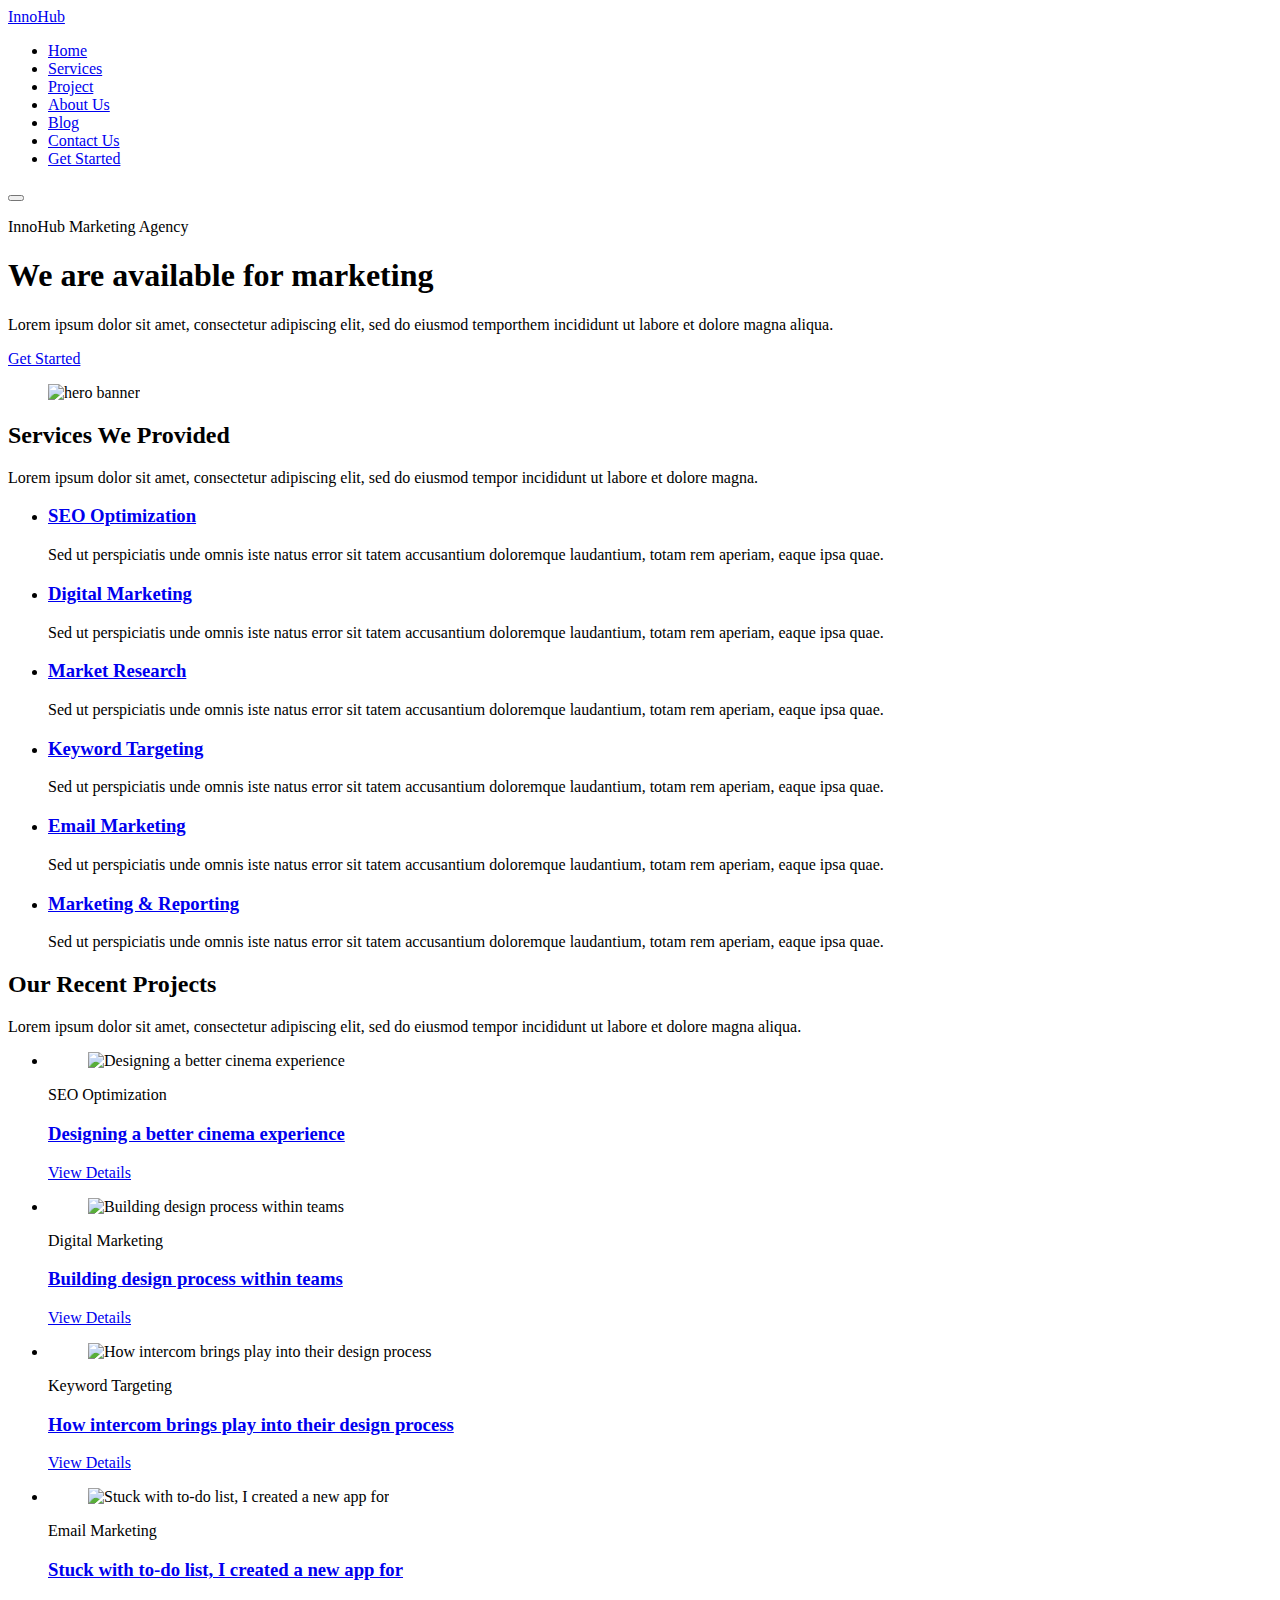
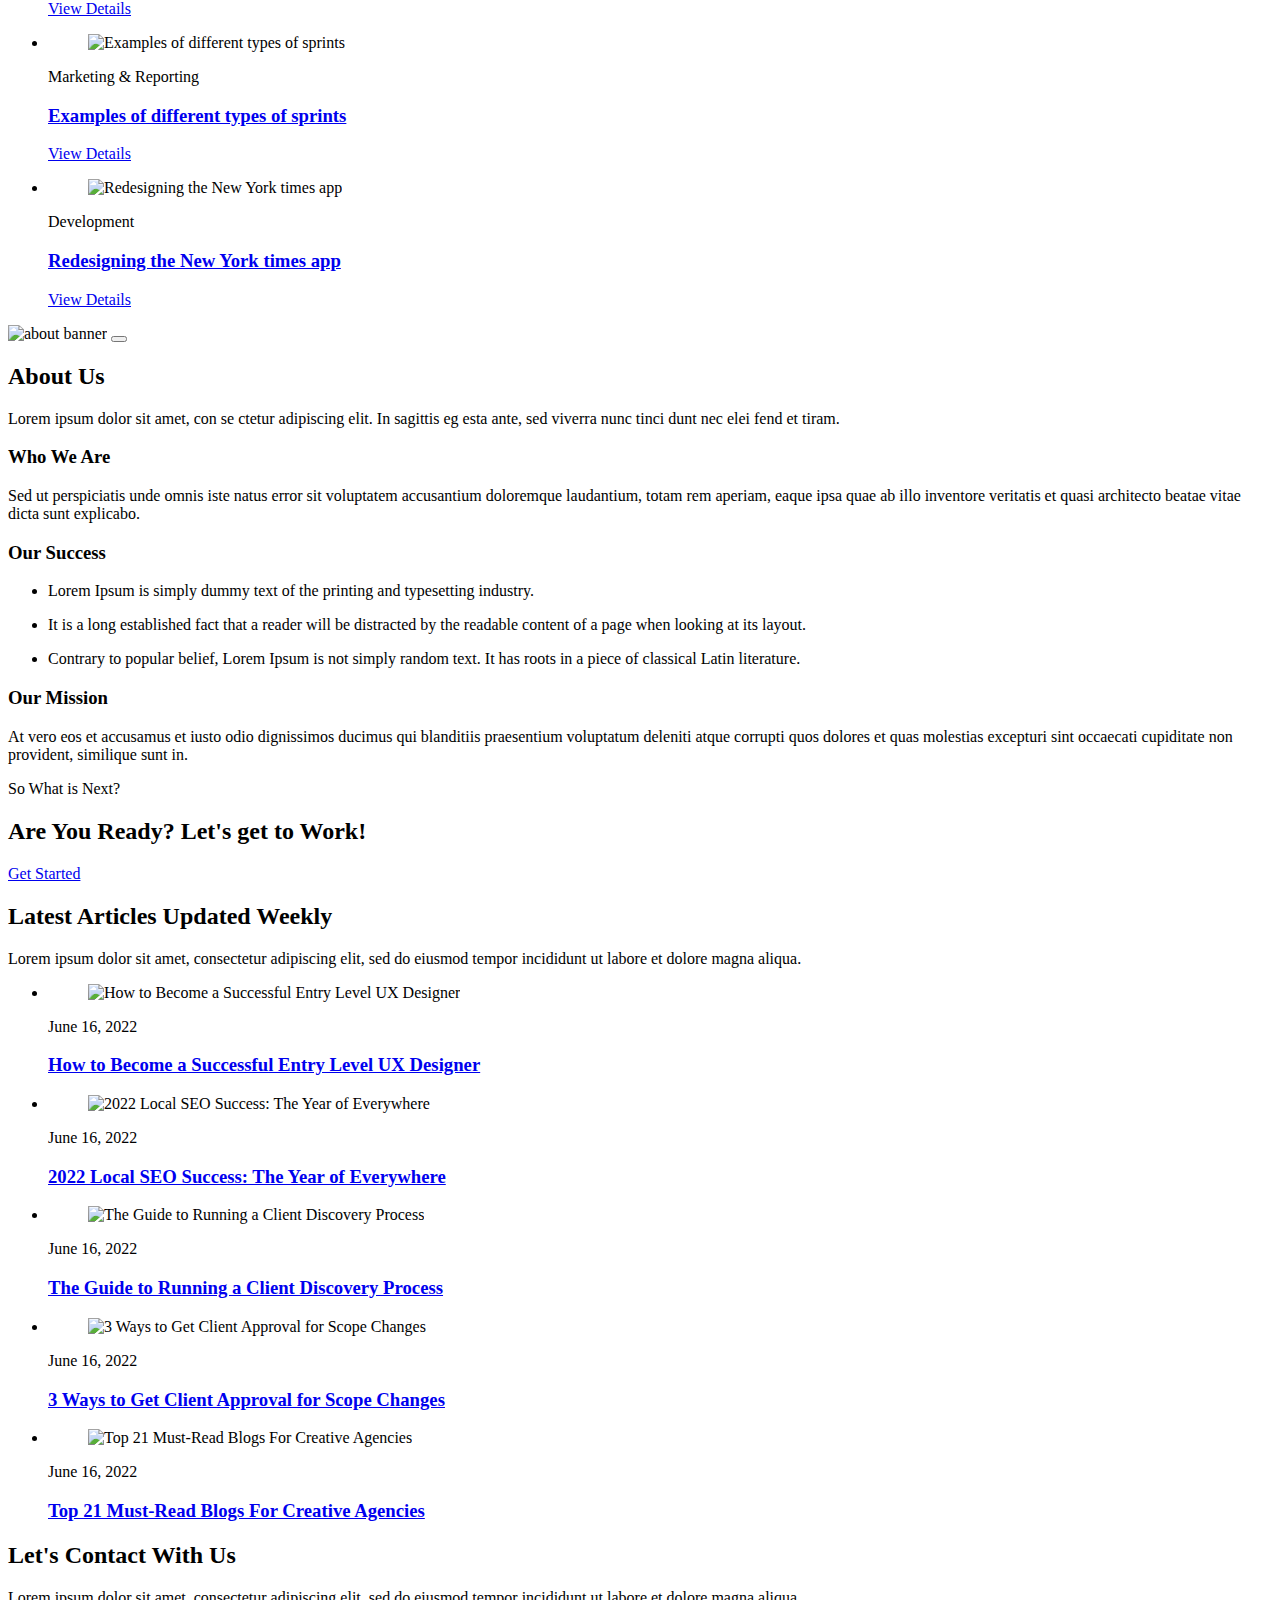
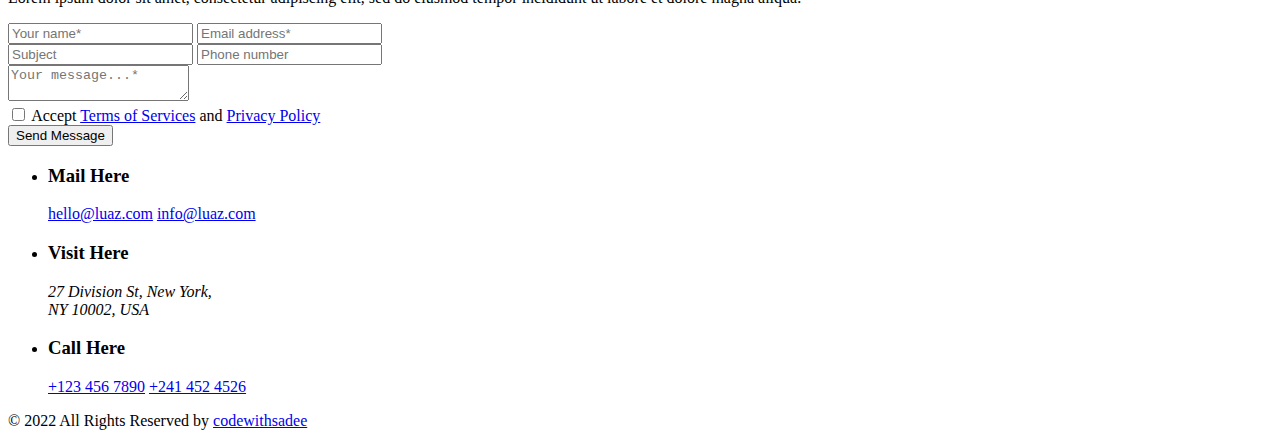
==== index.html @ 0d71d804 "HTML structure" ====
<!DOCTYPE html>
<html lang="en">

<head>
  <meta charset="UTF-8">
  <meta http-equiv="X-UA-Compatible" content="IE=edge">
  <meta name="viewport" content="width=device-width, initial-scale=1.0">
  <title>InnoHub - We're available for marketing</title>

  <!-- 
    - favicon
  -->
  <link rel="shortcut icon" href="./favicon.svg" type="image/svg+xml">

  <!-- 
    - custom css link
  -->
  <link rel="stylesheet" href="./assets/css/style.css">

  <!-- 
    - google font link
  -->
  <link rel="preconnect" href="https://fonts.googleapis.com">
  <link rel="preconnect" href="https://fonts.gstatic.com" crossorigin>
  <link
    href="https://fonts.googleapis.com/css2?family=League+Spartan:wght@500;700&family=Roboto:wght@400;500;700&display=swap"
    rel="stylesheet">
</head>

<body id="top">

  <!-- 
    - #HEADER
  -->

  <header class="header" data-header>
    <div class="container">

      <a href="#" class="logo">InnoHub</a>

      <nav class="navbar container" data-navbar>
        <ul class="navbar-list">

          <li>
            <a href="#home" class="navbar-link" data-nav-link>Home</a>
          </li>

          <li>
            <a href="#service" class="navbar-link" data-nav-link>Services</a>
          </li>

          <li>
            <a href="#project" class="navbar-link" data-nav-link>Project</a>
          </li>

          <li>
            <a href="#about" class="navbar-link" data-nav-link>About Us</a>
          </li>

          <li>
            <a href="#blog" class="navbar-link" data-nav-link>Blog</a>
          </li>

          <li>
            <a href="#contact" class="navbar-link" data-nav-link>Contact Us</a>
          </li>

          <li>
            <a href="#" class="btn btn-primary">Get Started</a>
          </li>

        </ul>
      </nav>

      <button class="nav-toggle-btn" aria-label="Toggle menu" data-nav-toggler>
        <ion-icon name="menu-outline" class="open"></ion-icon>
        <ion-icon name="close-outline" class="close"></ion-icon>
      </button>

    </div>
  </header>





  <main>
    <article>

      <!-- 
        - #HERO
      -->

      <section class="section hero" id="home" aria-label="hero">
        <div class="container">

          <div class="hero-content">

            <p class="hero-subtitle">InnoHub Marketing Agency</p>

            <h1 class="h1 hero-title">We are available for marketing</h1>

            <p class="hero-text">
              Lorem ipsum dolor sit amet, consectetur adipiscing elit, sed do eiusmod temporthem incididunt ut labore et
              dolore magna
              aliqua.
            </p>

            <a href="#" class="btn btn-primary">Get Started</a>

          </div>

          <figure class="hero-banner">
            <img src="./assets/images/hero-banner.png" width="720" height="673" alt="hero banner" class="w-100">
          </figure>

        </div>
      </section>





      <!-- 
        - #SERVICE
      -->

      <section class="section service" id="service" aria-label="service">
        <div class="container">

          <h2 class="h2 section-title">Services We Provided</h2>

          <p class="section-text">
            Lorem ipsum dolor sit amet, consectetur adipiscing elit, sed do eiusmod tempor incididunt ut labore et
            dolore magna.
          </p>

          <ul class="grid-list">

            <li>
              <div class="service-card">

                <div class="card-icon" style="background-color: #13c4a1">
                  <ion-icon name="chatbox"></ion-icon>
                </div>

                <h3 class="h3">
                  <a href="#" class="card-title">SEO Optimization</a>
                </h3>

                <p class="card-text">
                  Sed ut perspiciatis unde omnis iste natus error sit tatem accusantium doloremque laudantium, totam rem
                  aperiam, eaque
                  ipsa quae.
                </p>

              </div>
            </li>

            <li>
              <div class="service-card">

                <div class="card-icon" style="background-color: #6610f2">
                  <ion-icon name="desktop"></ion-icon>
                </div>

                <h3 class="h3">
                  <a href="#" class="card-title">Digital Marketing</a>
                </h3>

                <p class="card-text">
                  Sed ut perspiciatis unde omnis iste natus error sit tatem accusantium doloremque laudantium, totam rem
                  aperiam, eaque
                  ipsa quae.
                </p>

              </div>
            </li>

            <li>
              <div class="service-card">

                <div class="card-icon" style="background-color: #ffb700">
                  <ion-icon name="bulb"></ion-icon>
                </div>

                <h3 class="h3">
                  <a href="#" class="card-title">Market Research</a>
                </h3>

                <p class="card-text">
                  Sed ut perspiciatis unde omnis iste natus error sit tatem accusantium doloremque laudantium, totam rem
                  aperiam, eaque
                  ipsa quae.
                </p>

              </div>
            </li>

            <li>
              <div class="service-card">

                <div class="card-icon" style="background-color: #fc3549">
                  <ion-icon name="phone-portrait"></ion-icon>
                </div>

                <h3 class="h3">
                  <a href="#" class="card-title">Keyword Targeting</a>
                </h3>

                <p class="card-text">
                  Sed ut perspiciatis unde omnis iste natus error sit tatem accusantium doloremque laudantium, totam rem
                  aperiam, eaque
                  ipsa quae.
                </p>

              </div>
            </li>

            <li>
              <div class="service-card">

                <div class="card-icon" style="background-color: #00d280">
                  <ion-icon name="archive"></ion-icon>
                </div>

                <h3 class="h3">
                  <a href="#" class="card-title">Email Marketing</a>
                </h3>

                <p class="card-text">
                  Sed ut perspiciatis unde omnis iste natus error sit tatem accusantium doloremque laudantium, totam rem
                  aperiam, eaque
                  ipsa quae.
                </p>

              </div>
            </li>

            <li>
              <div class="service-card">

                <div class="card-icon" style="background-color: #ff612f">
                  <ion-icon name="build"></ion-icon>
                </div>

                <h3 class="h3">
                  <a href="#" class="card-title">Marketing & Reporting</a>
                </h3>

                <p class="card-text">
                  Sed ut perspiciatis unde omnis iste natus error sit tatem accusantium doloremque laudantium, totam rem
                  aperiam, eaque
                  ipsa quae.
                </p>

              </div>
            </li>

          </ul>

        </div>
      </section>





      <!-- 
        - #PROJECT
      -->

      <section class="section project" id="project" aria-label="project">
        <div class="container">

          <h2 class="h2 section-title">Our Recent Projects</h2>

          <p class="section-text">
            Lorem ipsum dolor sit amet, consectetur adipiscing elit, sed do eiusmod tempor incididunt ut labore et
            dolore magna
            aliqua.
          </p>

          <ul class="grid-list">

            <li>
              <div class="project-card">

                <figure class="card-banner img-holder" style="--width: 510; --height: 700;">
                  <img src="./assets/images/project-1.jpg" width="510" height="700" loading="lazy"
                    alt="Designing a better cinema experience" class="img-cover">
                </figure>

                <div class="card-content">

                  <p class="card-subtitle">SEO Optimization</p>

                  <h3 class="h3">
                    <a href="#" class="card-title">Designing a better cinema experience</a>
                  </h3>

                  <a href="#" class="btn btn-primary">View Details</a>

                </div>

              </div>
            </li>

            <li>
              <div class="project-card">

                <figure class="card-banner img-holder" style="--width: 510; --height: 700;">
                  <img src="./assets/images/project-2.jpg" width="510" height="700" loading="lazy"
                    alt="Building design process within teams" class="img-cover">
                </figure>

                <div class="card-content">

                  <p class="card-subtitle">Digital Marketing</p>

                  <h3 class="h3">
                    <a href="#" class="card-title">Building design process within teams</a>
                  </h3>

                  <a href="#" class="btn btn-primary">View Details</a>

                </div>

              </div>
            </li>

            <li>
              <div class="project-card">

                <figure class="card-banner img-holder" style="--width: 510; --height: 700;">
                  <img src="./assets/images/project-3.jpg" width="510" height="700" loading="lazy"
                    alt="How intercom brings play into their design process" class="img-cover">
                </figure>

                <div class="card-content">

                  <p class="card-subtitle">Keyword Targeting</p>

                  <h3 class="h3">
                    <a href="#" class="card-title">How intercom brings play into their design process</a>
                  </h3>

                  <a href="#" class="btn btn-primary">View Details</a>

                </div>

              </div>
            </li>

            <li>
              <div class="project-card">

                <figure class="card-banner img-holder" style="--width: 510; --height: 700;">
                  <img src="./assets/images/project-4.jpg" width="510" height="700" loading="lazy"
                    alt="Stuck with to-do list, I created a new app for" class="img-cover">
                </figure>

                <div class="card-content">

                  <p class="card-subtitle">Email Marketing</p>

                  <h3 class="h3">
                    <a href="#" class="card-title">Stuck with to-do list, I created a new app for</a>
                  </h3>

                  <a href="#" class="btn btn-primary">View Details</a>

                </div>

              </div>
            </li>

            <li>
              <div class="project-card">

                <figure class="card-banner img-holder" style="--width: 510; --height: 700;">
                  <img src="./assets/images/project-5.jpg" width="510" height="700" loading="lazy"
                    alt="Examples of different types of sprints" class="img-cover">
                </figure>

                <div class="card-content">

                  <p class="card-subtitle">Marketing & Reporting</p>

                  <h3 class="h3">
                    <a href="#" class="card-title">Examples of different types of sprints</a>
                  </h3>

                  <a href="#" class="btn btn-primary">View Details</a>

                </div>

              </div>
            </li>

            <li>
              <div class="project-card">

                <figure class="card-banner img-holder" style="--width: 510; --height: 700;">
                  <img src="./assets/images/project-6.jpg" width="510" height="700" loading="lazy"
                    alt="Redesigning the New York times app" class="img-cover">
                </figure>

                <div class="card-content">

                  <p class="card-subtitle">Development</p>

                  <h3 class="h3">
                    <a href="#" class="card-title">Redesigning the New York times app</a>
                  </h3>

                  <a href="#" class="btn btn-primary">View Details</a>

                </div>

              </div>
            </li>

          </ul>

        </div>
      </section>





      <!-- 
        - #ABOUT
      -->

      <section class="section about" id="about" aria-label="about">
        <div class="container">

          <div class="about-banner img-holder" style="--width: 720; --height: 960;">
            <img src="./assets/images/about-banner.jpg" width="720" height="960" loading="lazy" alt="about banner"
              class="img-cover">

            <button class="play-btn" aria-label="Play video">
              <ion-icon name="play" aria-hidden="true"></ion-icon>
            </button>
          </div>

          <div class="about-content">

            <h2 class="h2 section-title">About Us</h2>

            <p class="section-text">
              Lorem ipsum dolor sit amet, con se ctetur adipiscing elit. In sagittis eg esta ante, sed viverra nunc
              tinci dunt nec
              elei fend et tiram.
            </p>

            <h3 class="h3">Who We Are</h3>

            <p class="section-text">
              Sed ut perspiciatis unde omnis iste natus error sit voluptatem accusantium doloremque laudantium, totam
              rem aperiam,
              eaque ipsa quae ab illo inventore veritatis et quasi architecto beatae vitae dicta sunt explicabo.
            </p>

            <h3 class="h3">Our Success</h3>

            <ul class="about-list">

              <li class="about-item">
                <ion-icon name="checkmark-circle" aria-hidden="true"></ion-icon>

                <p class="section-text">
                  Lorem Ipsum is simply dummy text of the printing and typesetting industry.
                </p>
              </li>

              <li class="about-item">
                <ion-icon name="checkmark-circle" aria-hidden="true"></ion-icon>

                <p class="section-text">
                  It is a long established fact that a reader will be distracted by the readable content of a page when
                  looking at its
                  layout.
                </p>
              </li>

              <li class="about-item">
                <ion-icon name="checkmark-circle" aria-hidden="true"></ion-icon>

                <p class="section-text">
                  Contrary to popular belief, Lorem Ipsum is not simply random text. It has roots in a piece of
                  classical Latin
                  literature.
                </p>
              </li>

            </ul>

            <h3 class="h3">Our Mission</h3>

            <p class="section-text">
              At vero eos et accusamus et iusto odio dignissimos ducimus qui blanditiis praesentium voluptatum deleniti
              atque corrupti
              quos dolores et quas molestias excepturi sint occaecati cupiditate non provident, similique sunt in.
            </p>

          </div>

        </div>
      </section>





      <!-- 
        - #CTA
      -->

      <section class="section cta" aria-label="cta" style="background-image: url('./assets/images/cta-bg.jpg')">
        <div class="container">

          <p class="cta-subtitle">So What is Next?</p>

          <h2 class="h2 section-title">Are You Ready? Let's get to Work!</h2>

          <a href="#" class="btn btn-secondary">Get Started</a>

        </div>
      </section>





      <!-- 
        - #BLOG
      -->

      <section class="section blog" id="blog" aria-label="blog">
        <div class="container">

          <h2 class="h2 section-title">Latest Articles Updated Weekly</h2>

          <p class="section-text">
            Lorem ipsum dolor sit amet, consectetur adipiscing elit, sed do eiusmod tempor incididunt ut labore et
            dolore magna
            aliqua.
          </p>

          <ul class="grid-list">

            <li>
              <div class="blog-card">

                <figure class="card-banner img-holder" style="--width: 860; --height: 646;">
                  <img src="./assets/images/blog-1.jpg" width="860" height="646" loading="lazy"
                    alt="How to Become a Successful Entry Level UX Designer" class="img-cover">
                </figure>

                <div class="card-content">

                  <time class="time" datetime="2022-06-16">June 16, 2022</time>

                  <h3 class="h3">
                    <a href="#" class="card-title">How to Become a Successful Entry Level UX Designer</a>
                  </h3>

                </div>

              </div>
            </li>

            <li>
              <div class="blog-card grid">

                <figure class="card-banner img-holder" style="--width: 860; --height: 646;">
                  <img src="./assets/images/blog-2.jpg" width="860" height="646" loading="lazy"
                    alt="2022 Local SEO Success: The Year of Everywhere" class="img-cover">
                </figure>

                <div class="card-content">

                  <time class="time" datetime="2022-06-16">June 16, 2022</time>

                  <h3 class="h3">
                    <a href="#" class="card-title">2022 Local SEO Success: The Year of Everywhere</a>
                  </h3>

                </div>

              </div>
            </li>

            <li>
              <div class="blog-card grid">

                <figure class="card-banner img-holder" style="--width: 860; --height: 646;">
                  <img src="./assets/images/blog-3.jpg" width="860" height="646" loading="lazy"
                    alt="The Guide to Running a Client Discovery Process" class="img-cover">
                </figure>

                <div class="card-content">

                  <time class="time" datetime="2022-06-16">June 16, 2022</time>

                  <h3 class="h3">
                    <a href="#" class="card-title">The Guide to Running a Client Discovery Process</a>
                  </h3>

                </div>

              </div>
            </li>

            <li>
              <div class="blog-card grid">

                <figure class="card-banner img-holder" style="--width: 860; --height: 646;">
                  <img src="./assets/images/blog-4.jpg" width="860" height="646" loading="lazy"
                    alt="3 Ways to Get Client Approval for Scope Changes" class="img-cover">
                </figure>

                <div class="card-content">

                  <time class="time" datetime="2022-06-16">June 16, 2022</time>

                  <h3 class="h3">
                    <a href="#" class="card-title">3 Ways to Get Client Approval for Scope Changes</a>
                  </h3>

                </div>

              </div>
            </li>

            <li>
              <div class="blog-card grid">

                <figure class="card-banner img-holder" style="--width: 860; --height: 646;">
                  <img src="./assets/images/blog-5.jpg" width="860" height="646" loading="lazy"
                    alt="Top 21 Must-Read Blogs For Creative Agencies" class="img-cover">
                </figure>

                <div class="card-content">

                  <time class="time" datetime="2022-06-16">June 16, 2022</time>

                  <h3 class="h3">
                    <a href="#" class="card-title">Top 21 Must-Read Blogs For Creative Agencies</a>
                  </h3>

                </div>

              </div>
            </li>

          </ul>

        </div>
      </section>





      <!-- 
        - #CONTACT
      -->

      <section class="section contact" id="contact" aria-label="contact">
        <div class="container">

          <h2 class="h2 section-title">Let's Contact With Us</h2>

          <p class="section-text">
            Lorem ipsum dolor sit amet, consectetur adipiscing elit, sed do eiusmod tempor incididunt ut labore et
            dolore magna
            aliqua.
          </p>

          <form action="" class="contact-form">

            <div class="input-wrapper">
              <input type="text" name="name" aria-label="name" placeholder="Your name*" required class="input-field">

              <input type="email" name="email_address" aria-label="email" placeholder="Email address*" required
                class="input-field">
            </div>

            <div class="input-wrapper">
              <input type="text" name="subject" aria-label="subject" placeholder="Subject" class="input-field">

              <input type="number" name="phone" aria-label="phone" placeholder="Phone number" class="input-field">
            </div>

            <textarea name="message" aria-label="message" placeholder="Your message...*" required
              class="input-field"></textarea>

            <div class="checkbox-wrapper">
              <input type="checkbox" name="terms_and_policy" id="terms" required class="checkbox">

              <label for="terms" class="label">
                Accept <a href="#" class="label-link">Terms of Services</a> and <a href="#" class="label-link">Privacy
                  Policy</a>
              </label>
            </div>

            <button type="submit" class="btn btn-primary">Send Message</button>

          </form>

          <ul class="contact-list">

            <li class="contact-item">
              <div class="contact-card">

                <div class="card-icon">
                  <ion-icon name="mail-outline" aria-hidden="true"></ion-icon>
                </div>

                <div class="card-content">

                  <h3 class="h3 card-title">Mail Here</h3>

                  <a href="mailto:hello@luaz.com" class="card-link">hello@luaz.com</a>
                  <a href="mailto:info@luaz.com" class="card-link">info@luaz.com</a>

                </div>

              </div>
            </li>

            <li class="contact-item">
              <div class="contact-card">

                <div class="card-icon">
                  <ion-icon name="map-outline" aria-hidden="true"></ion-icon>
                </div>

                <div class="card-content">

                  <h3 class="h3 card-title">Visit Here</h3>

                  <address class="card-address">
                    27 Division St, New York,<br>
                    NY 10002, USA
                  </address>

                </div>

              </div>
            </li>

            <li class="contact-item">
              <div class="contact-card">

                <div class="card-icon">
                  <ion-icon name="headset-outline" aria-hidden="true"></ion-icon>
                </div>

                <div class="card-content">

                  <h3 class="h3 card-title">Call Here</h3>

                  <a href="tel:+1234567890" class="card-link">+123 456 7890</a>
                  <a href="tel:+2414524526" class="card-link">+241 452 4526</a>

                </div>

              </div>
            </li>

          </ul>

        </div>
      </section>

    </article>
  </main>





  <!-- 
    - #FOOTER
  -->

  <footer class="footer">
    <div class="container">

      <p class="copyright">
        &copy; 2022 All Rights Reserved by <a href="#" class="copyright-link">codewithsadee</a>
      </p>

    </div>
  </footer>





  <!-- 
    - #BACK TO TOP
  -->

  <a href="#top" aria-label="back to top" data-back-top-btn class="back-top-btn">
    <ion-icon name="chevron-up" aria-hidden="true"></ion-icon>
  </a>





  <!-- 
    - custom js link
  -->
  <script src="./assets/js/script.js" defer></script>

  <!-- 
    - ionicon link
  -->
  <script type="module" src="https://unpkg.com/ionicons@5.5.2/dist/ionicons/ionicons.esm.js"></script>
  <script nomodule src="https://unpkg.com/ionicons@5.5.2/dist/ionicons/ionicons.js"></script>

</body>

</html>
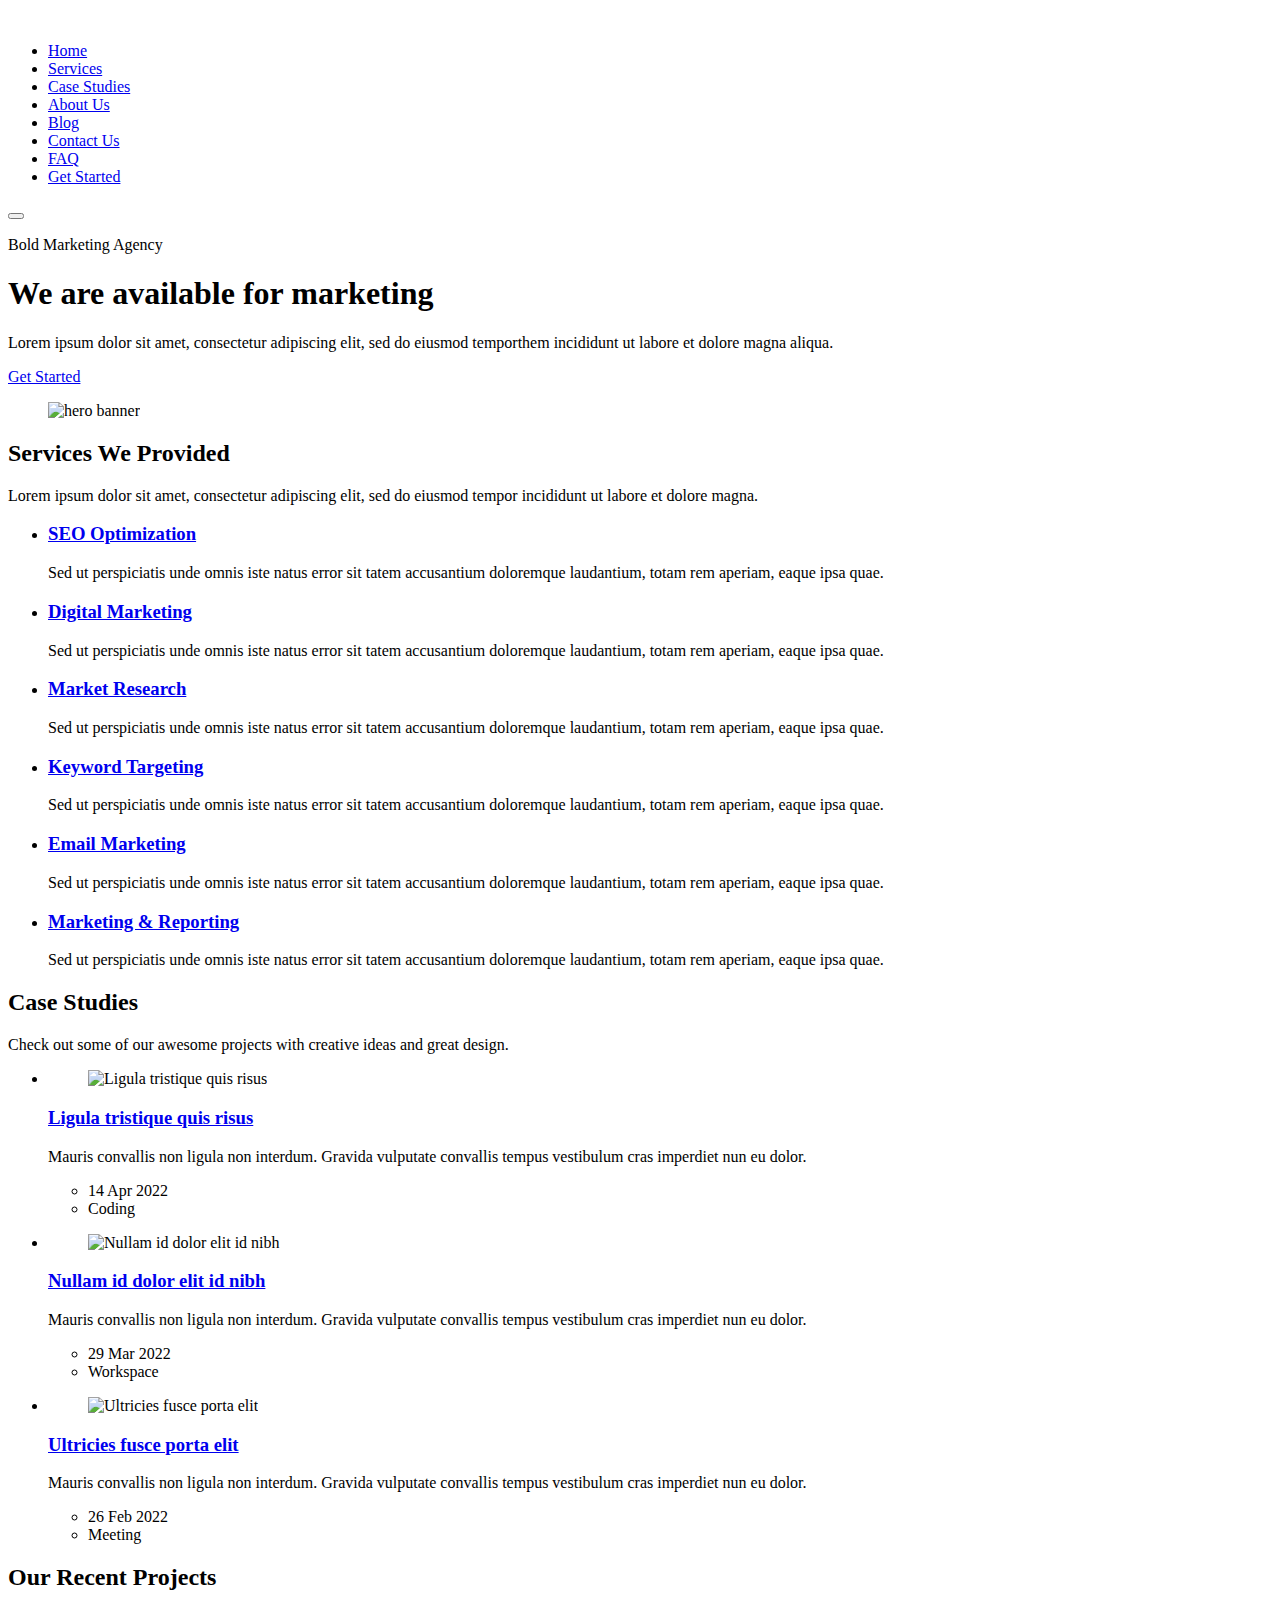
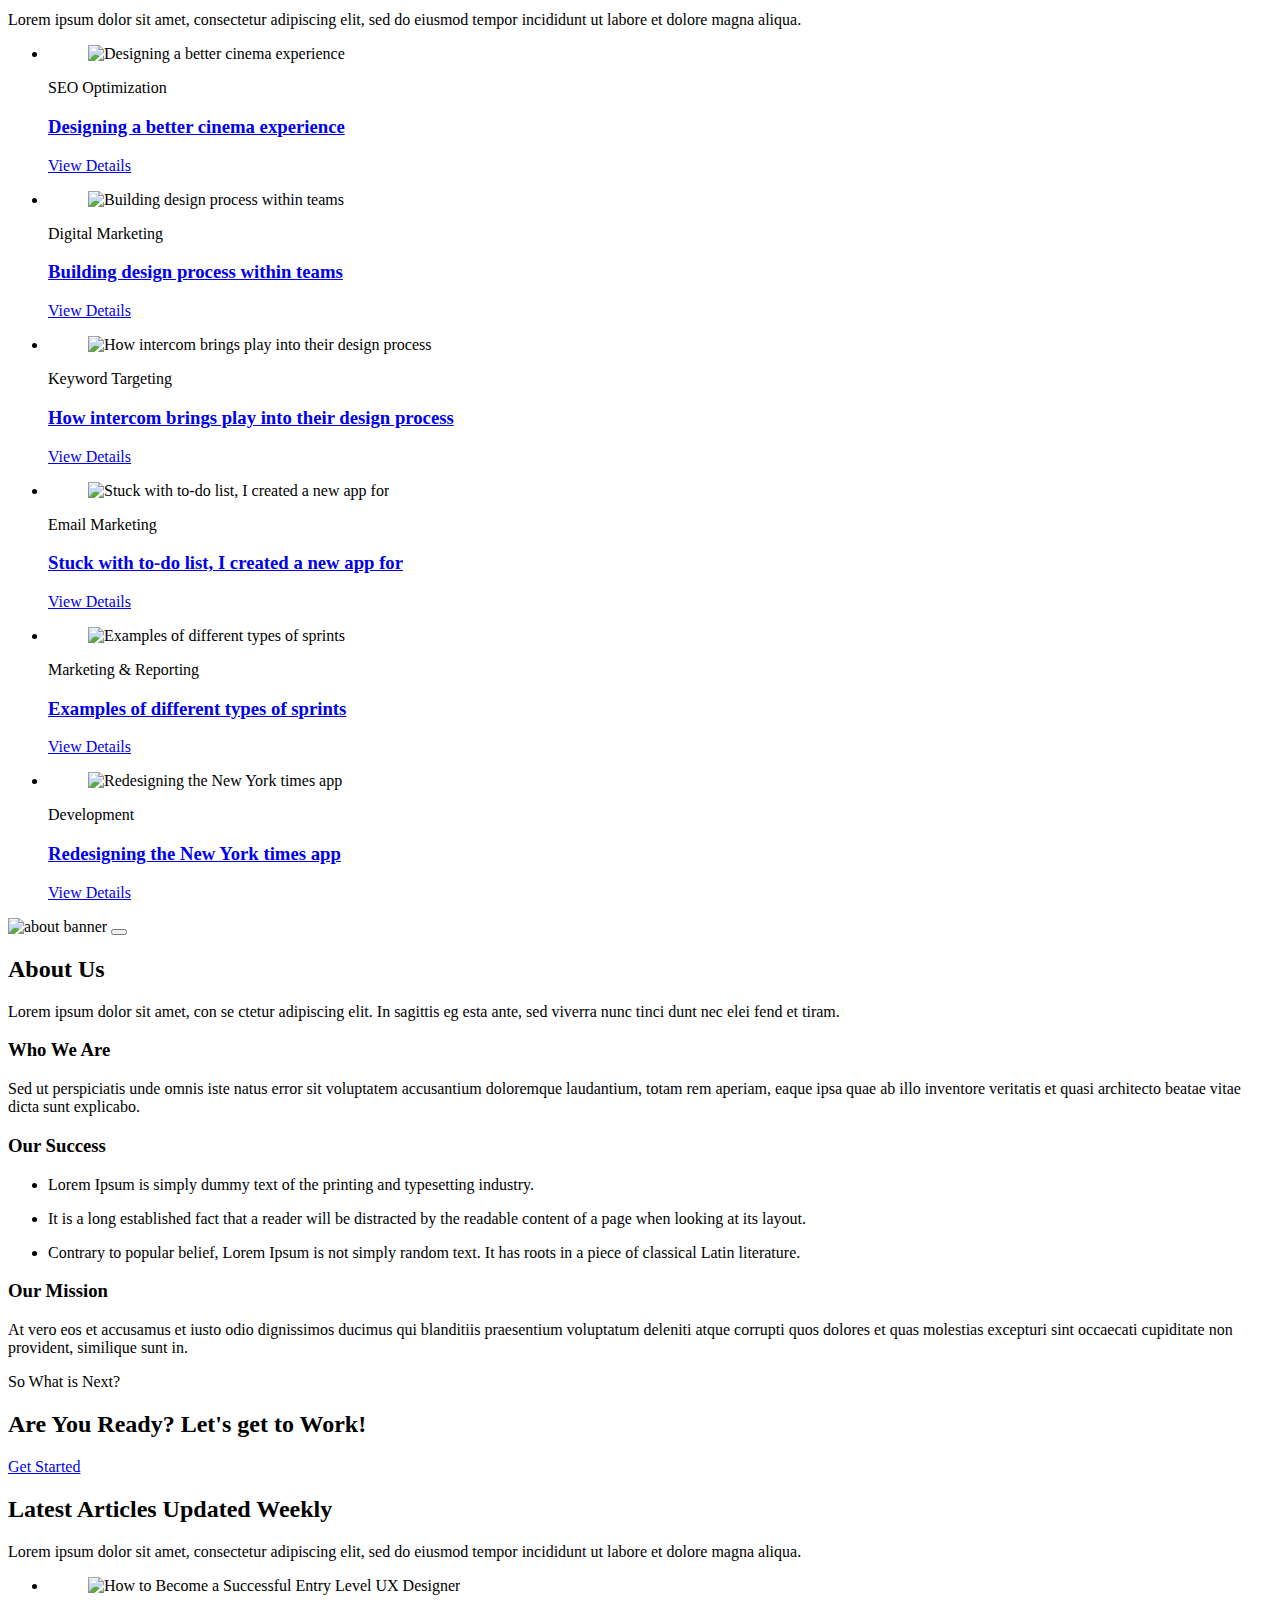
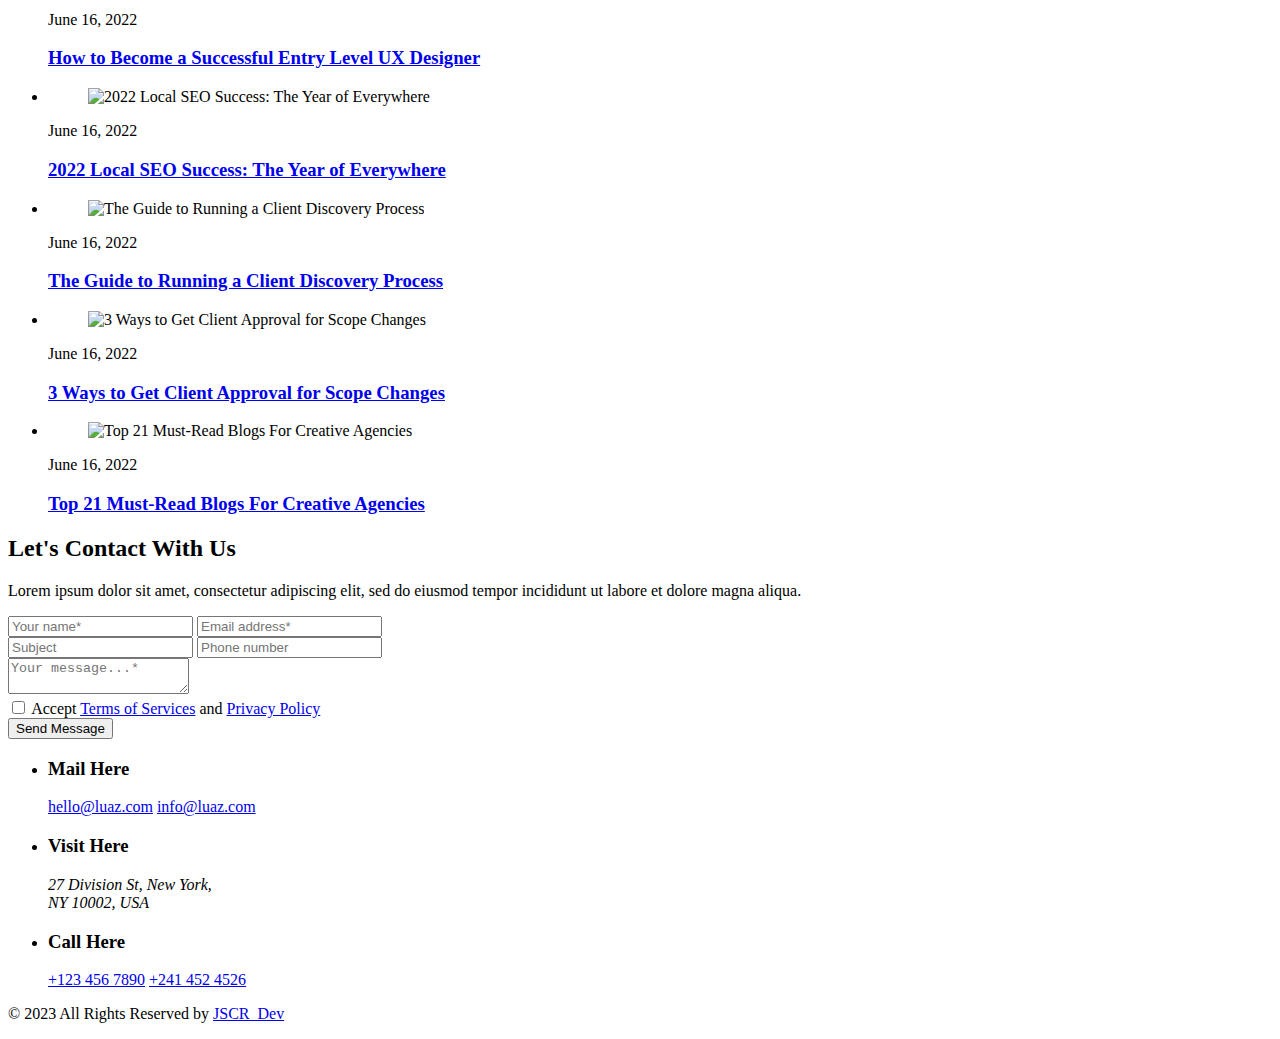
==== commit 5b58b64f: "Modification of the title" ====
--- a/index.html
+++ b/index.html
@@ -5,7 +5,7 @@
   <meta charset="UTF-8">
   <meta http-equiv="X-UA-Compatible" content="IE=edge">
   <meta name="viewport" content="width=device-width, initial-scale=1.0">
-  <title>InnoHub - We're available for marketing</title>
+  <title>Bold Strategy - Real marketing</title>
 
   <!-- 
     - favicon
@@ -36,7 +36,9 @@
   <header class="header" data-header>
     <div class="container">
 
-      <a href="#" class="logo">InnoHub</a>
+      <a href="#" class="logo">
+        <img src="./assets/images/logo.svg" alt="">
+      </a>
 
       <nav class="navbar container" data-navbar>
         <ul class="navbar-list">
@@ -50,7 +52,7 @@
           </li>
 
           <li>
-            <a href="#project" class="navbar-link" data-nav-link>Project</a>
+            <a href="#project" class="navbar-link" data-nav-link>Case Studies</a>
           </li>
 
           <li>
@@ -63,6 +65,10 @@
 
           <li>
             <a href="#contact" class="navbar-link" data-nav-link>Contact Us</a>
+          </li>
+
+          <li>
+            <a href="#faq" class="navbar-link" data-nav-link>FAQ</a>
           </li>
 
           <li>
@@ -96,7 +102,7 @@
 
           <div class="hero-content">
 
-            <p class="hero-subtitle">InnoHub Marketing Agency</p>
+            <p class="hero-subtitle">Bold Marketing Agency</p>
 
             <h1 class="h1 hero-title">We are available for marketing</h1>
 
@@ -263,7 +269,145 @@
       </section>
 
 
-
+      <!-- 
+        - #CASE STUDIES
+      -->  
+
+      <section class="section project" aria-labelledby="project-label">
+        <div class="container">
+
+          <h2 class="h2 section-title">Case Studies</h2>
+
+          <p class="section-text">
+            Check out some of our awesome projects with creative ideas and great design.
+          </p>
+
+          <ul class="grid-list">
+
+            <li>
+              <div class="project-card">
+
+                <figure class="card-banner img-holder" style="--width: 560; --height: 350;">
+                  <img src="./assets/images/blog-1.jpg" width="560" height="350" loading="lazy"
+                    alt="Ligula tristique quis risus" class="img-cover">
+                </figure>
+
+                <div class="card-content">
+
+                  <h3 class="h3">
+                    <a href="#" class="card-title">Ligula tristique quis risus</a>
+                  </h3>
+
+                  <p class="card-text">
+                    Mauris convallis non ligula non interdum. Gravida vulputate convallis tempus vestibulum cras
+                    imperdiet nun eu dolor.
+                  </p>
+
+                  <ul class="card-meta-list">
+
+                    <li class="card-meta-item">
+                      <ion-icon name="calendar-outline" aria-hidden="true"></ion-icon>
+
+                      <time class="meta-text" datetime="2022-04-14">14 Apr 2022</time>
+                    </li>
+
+                    <li class="card-meta-item">
+                      <ion-icon name="document-text-outline" aria-hidden="true"></ion-icon>
+
+                      <span class="meta-text">Coding</span>
+                    </li>
+
+                  </ul>
+
+                </div>
+
+              </div>
+            </li>
+
+            <li>
+              <div class="project-card">
+
+                <figure class="card-banner img-holder" style="--width: 560; --height: 350;">
+                  <img src="./assets/images/blog-2.jpg" width="560" height="350" loading="lazy"
+                    alt="Nullam id dolor elit id nibh" class="img-cover">
+                </figure>
+
+                <div class="card-content">
+
+                  <h3 class="h3">
+                    <a href="#" class="card-title">Nullam id dolor elit id nibh</a>
+                  </h3>
+
+                  <p class="card-text">
+                    Mauris convallis non ligula non interdum. Gravida vulputate convallis tempus vestibulum cras
+                    imperdiet nun eu dolor.
+                  </p>
+
+                  <ul class="card-meta-list">
+
+                    <li class="card-meta-item">
+                      <ion-icon name="calendar-outline" aria-hidden="true"></ion-icon>
+
+                      <time class="meta-text" datetime="2022-03-29">29 Mar 2022</time>
+                    </li>
+
+                    <li class="card-meta-item">
+                      <ion-icon name="document-text-outline" aria-hidden="true"></ion-icon>
+
+                      <span class="meta-text">Workspace</span>
+                    </li>
+
+                  </ul>
+
+                </div>
+
+              </div>
+            </li>
+
+            <li>
+              <div class="project-card">
+
+                <figure class="card-banner img-holder" style="--width: 560; --height: 350;">
+                  <img src="./assets/images/blog-3.jpg" width="560" height="350" loading="lazy"
+                    alt="Ultricies fusce porta elit" class="img-cover">
+                </figure>
+
+                <div class="card-content">
+
+                  <h3 class="h3">
+                    <a href="#" class="card-title">Ultricies fusce porta elit</a>
+                  </h3>
+
+                  <p class="card-text">
+                    Mauris convallis non ligula non interdum. Gravida vulputate convallis tempus vestibulum cras
+                    imperdiet nun eu dolor.
+                  </p>
+
+                  <ul class="card-meta-list">
+
+                    <li class="card-meta-item">
+                      <ion-icon name="calendar-outline" aria-hidden="true"></ion-icon>
+
+                      <time class="meta-text" datetime="2022-02-26">26 Feb 2022</time>
+                    </li>
+
+                    <li class="card-meta-item">
+                      <ion-icon name="document-text-outline" aria-hidden="true"></ion-icon>
+
+                      <span class="meta-text">Meeting</span>
+                    </li>
+
+                  </ul>
+
+                </div>
+
+              </div>
+            </li>
+
+          </ul>
+
+        </div>
+      </section>
 
 
       <!-- 
@@ -793,7 +937,7 @@
     <div class="container">
 
       <p class="copyright">
-        &copy; 2022 All Rights Reserved by <a href="#" class="copyright-link">codewithsadee</a>
+        &copy; 2023 All Rights Reserved by <a href="#" class="copyright-link">JSCR_Dev</a>
       </p>
 
     </div>
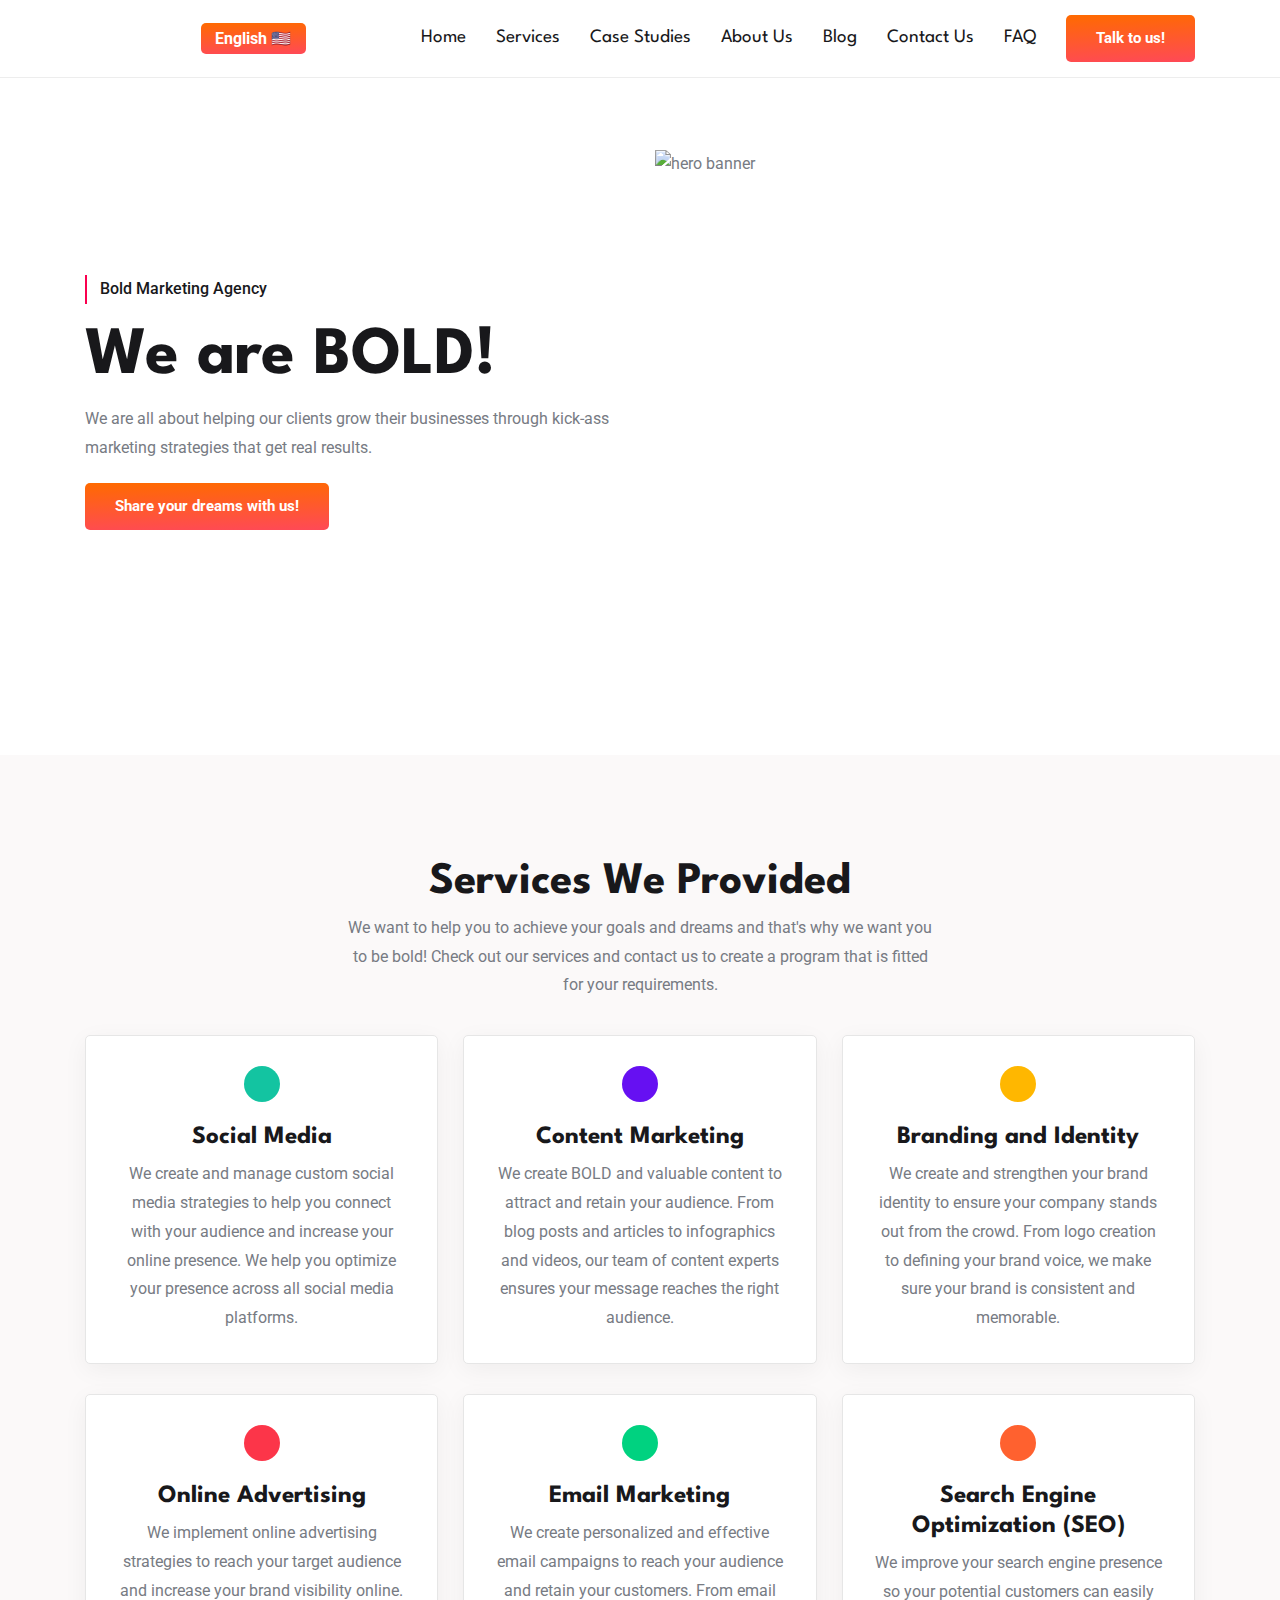
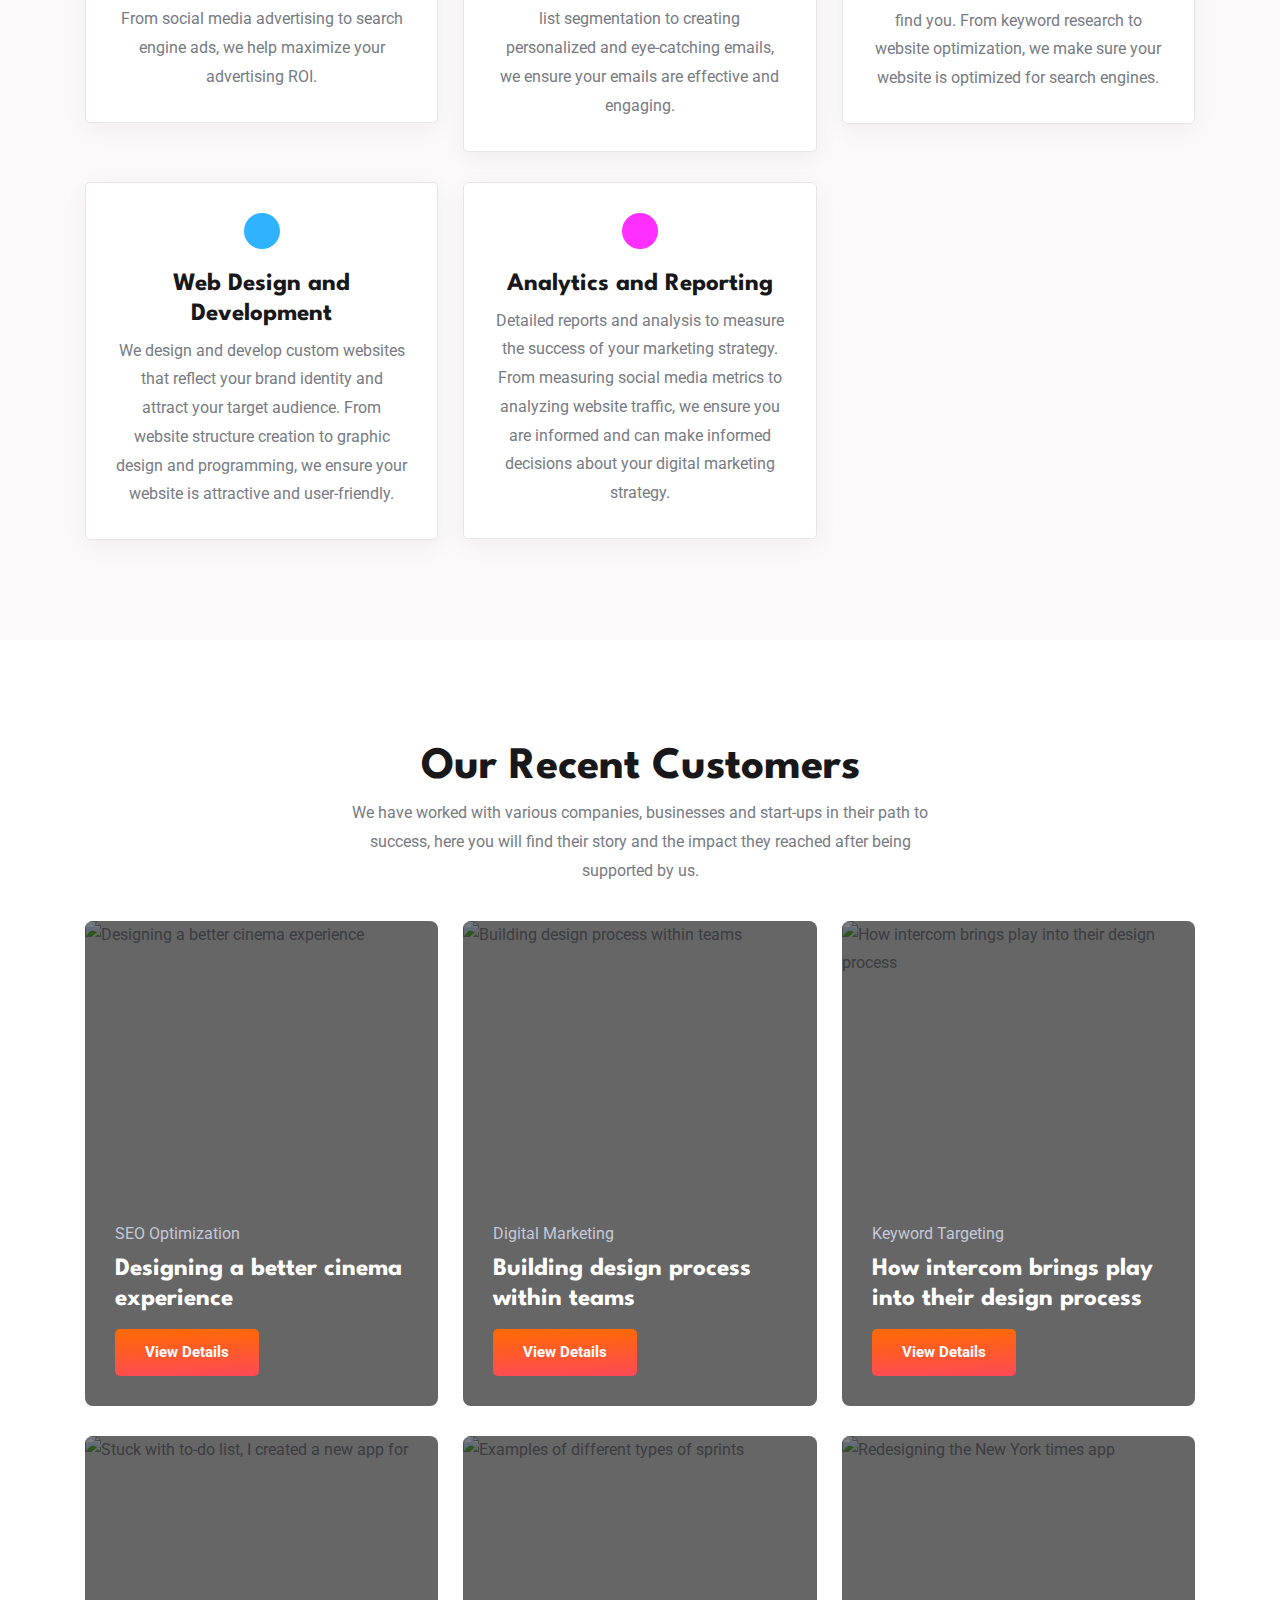
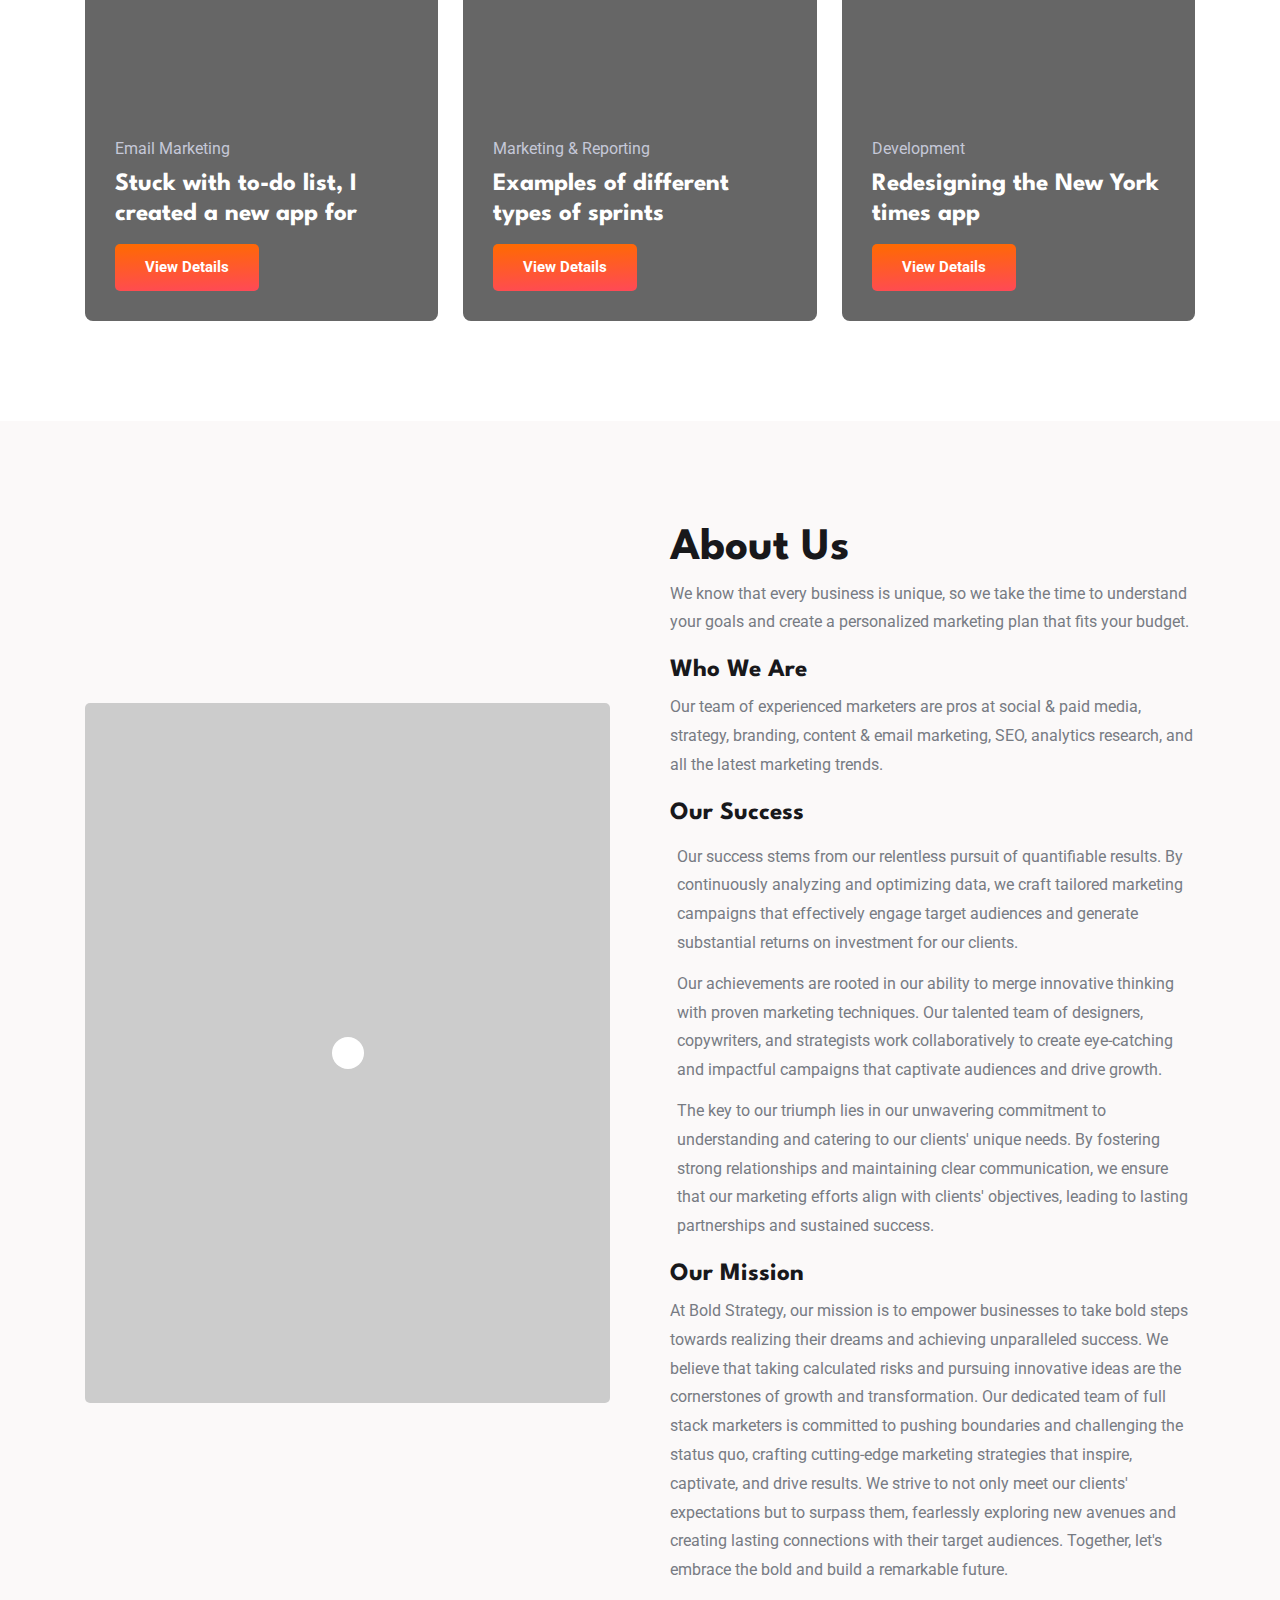
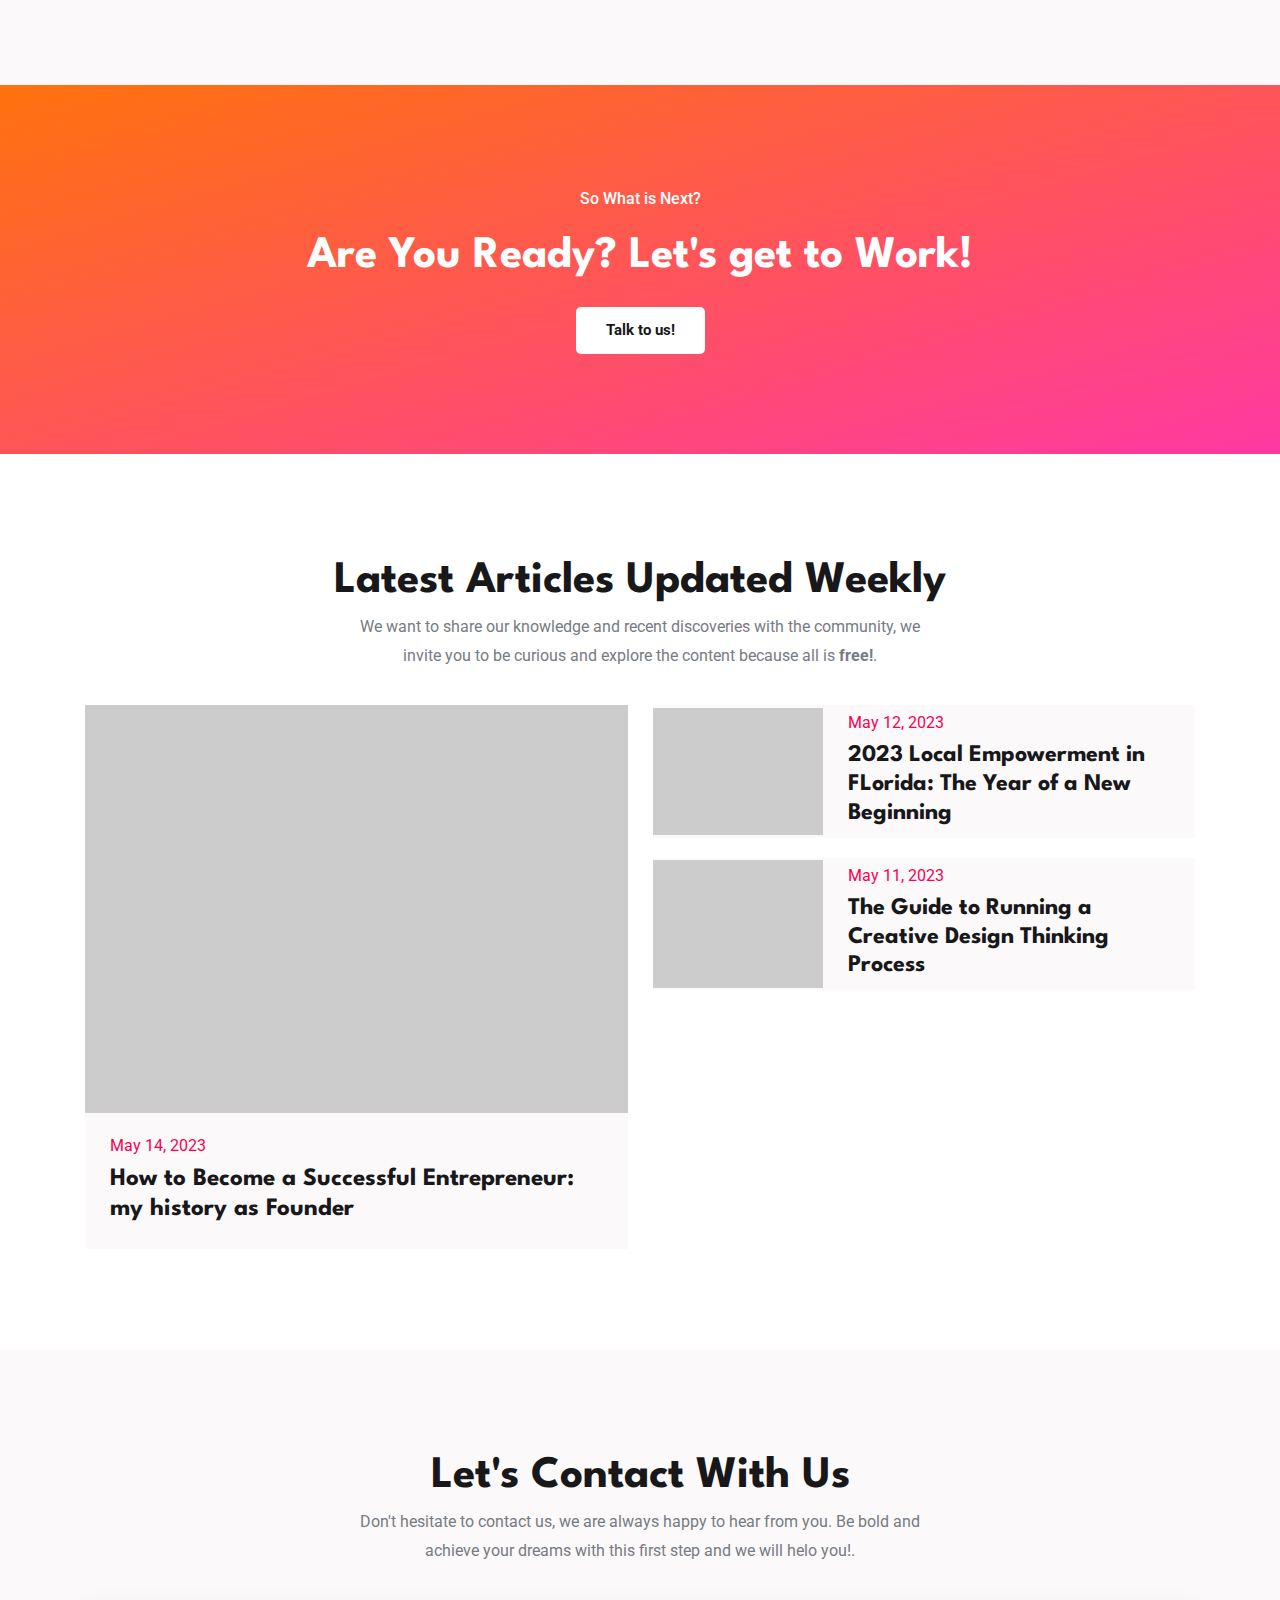
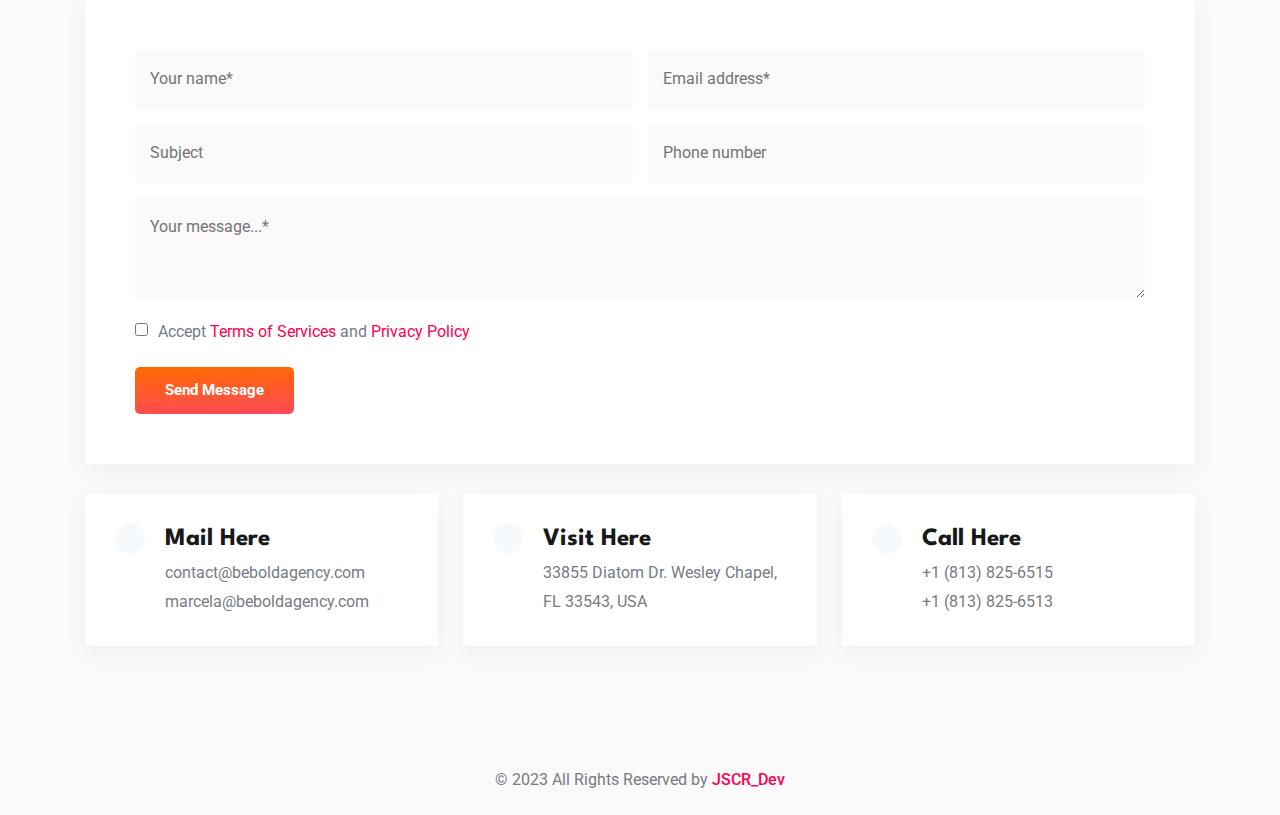
==== commit 9b5137ce: "New content and sections modified. Missing new hero image and modification of study cases" ====
--- a/index.html
+++ b/index.html
@@ -40,39 +40,45 @@
         <img src="./assets/images/logo.svg" alt="">
       </a>
 
+      
+      <select class="btn btn-primary" id="languageSwitcher">
+        <option value="en" id="flagUS" role="img" aria-label="US Flag">English 🇺🇸</option>
+        <option value="es" id="flagColombia" role="img" aria-label="Colombian Flag">Español 🇨🇴</option>
+      </select>
+
       <nav class="navbar container" data-navbar>
         <ul class="navbar-list">
 
-          <li>
-            <a href="#home" class="navbar-link" data-nav-link>Home</a>
+          <li id="content">
+            <a data-en="Home" data-es="Inicio" href="#home" class="navbar-link" data-nav-link>Home</a>
           </li>
 
-          <li>
-            <a href="#service" class="navbar-link" data-nav-link>Services</a>
+          <li id="content">
+            <a data-en="Services" data-es="Servicios" href="#service" class="navbar-link" data-nav-link>Services</a>
           </li>
 
-          <li>
-            <a href="#project" class="navbar-link" data-nav-link>Case Studies</a>
+          <li id="content">
+            <a data-en="Case Studies" data-es="Casos de Estudio" href="#project" class="navbar-link" data-nav-link>Case Studies</a>
           </li>
 
-          <li>
-            <a href="#about" class="navbar-link" data-nav-link>About Us</a>
+          <li id="content">
+            <a data-en="About Us" data-es="Nosotros" href="#about" class="navbar-link" data-nav-link>About Us</a>
           </li>
 
           <li>
             <a href="#blog" class="navbar-link" data-nav-link>Blog</a>
           </li>
 
-          <li>
-            <a href="#contact" class="navbar-link" data-nav-link>Contact Us</a>
+          <li id="content">
+            <a data-en="Contact Us" data-es="Contacto" href="#contact" class="navbar-link" data-nav-link>Contact Us</a>
           </li>
 
-          <li>
+          <li id="content">
             <a href="#faq" class="navbar-link" data-nav-link>FAQ</a>
           </li>
 
-          <li>
-            <a href="#" class="btn btn-primary">Get Started</a>
+          <li id="content">
+            <a data-en="Talk to us!" data-es="Escríbenos!" href="#contact" class="btn btn-primary">Talk to us!</a>
           </li>
 
         </ul>
@@ -100,19 +106,17 @@
       <section class="section hero" id="home" aria-label="hero">
         <div class="container">
 
-          <div class="hero-content">
+          <div id="content" class="hero-content">
 
             <p class="hero-subtitle">Bold Marketing Agency</p>
 
-            <h1 class="h1 hero-title">We are available for marketing</h1>
+            <h1 data-en="We are BOLD!" data-es="Somos BOLD, audacia!" class="h1 hero-title">We are BOLD!</h1>
 
             <p class="hero-text">
-              Lorem ipsum dolor sit amet, consectetur adipiscing elit, sed do eiusmod temporthem incididunt ut labore et
-              dolore magna
-              aliqua.
+              We are all about helping our clients grow their businesses through kick-ass marketing strategies that get real results.
             </p>
 
-            <a href="#" class="btn btn-primary">Get Started</a>
+            <a href="#contact" class="btn btn-primary">Share your dreams with us!</a>
 
           </div>
 
@@ -137,8 +141,7 @@
           <h2 class="h2 section-title">Services We Provided</h2>
 
           <p class="section-text">
-            Lorem ipsum dolor sit amet, consectetur adipiscing elit, sed do eiusmod tempor incididunt ut labore et
-            dolore magna.
+            We want to help you to achieve your goals and dreams and that's why we want you to be bold! Check out our services and contact us to create a program that is fitted for your requirements.
           </p>
 
           <ul class="grid-list">
@@ -151,13 +154,11 @@
                 </div>
 
                 <h3 class="h3">
-                  <a href="#" class="card-title">SEO Optimization</a>
+                  <a href="#" class="card-title">Social Media</a>
                 </h3>
 
                 <p class="card-text">
-                  Sed ut perspiciatis unde omnis iste natus error sit tatem accusantium doloremque laudantium, totam rem
-                  aperiam, eaque
-                  ipsa quae.
+                  We create and manage custom social media strategies to help you connect with your audience and increase your online presence. We help you optimize your presence across all social media platforms.
                 </p>
 
               </div>
@@ -167,17 +168,15 @@
               <div class="service-card">
 
                 <div class="card-icon" style="background-color: #6610f2">
-                  <ion-icon name="desktop"></ion-icon>
+                  <ion-icon name="newspaper-outline"></ion-icon>
                 </div>
 
                 <h3 class="h3">
-                  <a href="#" class="card-title">Digital Marketing</a>
+                  <a href="#" class="card-title">Content Marketing</a>
                 </h3>
 
                 <p class="card-text">
-                  Sed ut perspiciatis unde omnis iste natus error sit tatem accusantium doloremque laudantium, totam rem
-                  aperiam, eaque
-                  ipsa quae.
+                  We create BOLD and valuable content to attract and retain your audience. From blog posts and articles to infographics and videos, our team of content experts ensures your message reaches the right audience.
                 </p>
 
               </div>
@@ -191,13 +190,11 @@
                 </div>
 
                 <h3 class="h3">
-                  <a href="#" class="card-title">Market Research</a>
+                  <a href="#" class="card-title">Branding and Identity</a>
                 </h3>
 
                 <p class="card-text">
-                  Sed ut perspiciatis unde omnis iste natus error sit tatem accusantium doloremque laudantium, totam rem
-                  aperiam, eaque
-                  ipsa quae.
+                  We create and strengthen your brand identity to ensure your company stands out from the crowd. From logo creation to defining your brand voice, we make sure your brand is consistent and memorable.
                 </p>
 
               </div>
@@ -211,13 +208,11 @@
                 </div>
 
                 <h3 class="h3">
-                  <a href="#" class="card-title">Keyword Targeting</a>
+                  <a href="#" class="card-title">Online Advertising</a>
                 </h3>
 
                 <p class="card-text">
-                  Sed ut perspiciatis unde omnis iste natus error sit tatem accusantium doloremque laudantium, totam rem
-                  aperiam, eaque
-                  ipsa quae.
+                  We implement online advertising strategies to reach your target audience and increase your brand visibility online. From social media advertising to search engine ads, we help maximize your advertising ROI.
                 </p>
 
               </div>
@@ -235,9 +230,7 @@
                 </h3>
 
                 <p class="card-text">
-                  Sed ut perspiciatis unde omnis iste natus error sit tatem accusantium doloremque laudantium, totam rem
-                  aperiam, eaque
-                  ipsa quae.
+                  We create personalized and effective email campaigns to reach your audience and retain your customers. From email list segmentation to creating personalized and eye-catching emails, we ensure your emails are effective and engaging.
                 </p>
 
               </div>
@@ -251,13 +244,47 @@
                 </div>
 
                 <h3 class="h3">
-                  <a href="#" class="card-title">Marketing & Reporting</a>
+                  <a href="#" class="card-title">Search Engine Optimization (SEO)</a>
                 </h3>
 
                 <p class="card-text">
-                  Sed ut perspiciatis unde omnis iste natus error sit tatem accusantium doloremque laudantium, totam rem
-                  aperiam, eaque
-                  ipsa quae.
+                  We improve your search engine presence so your potential customers can easily find you. From keyword research to website optimization, we make sure your website is optimized for search engines.
+                </p>
+
+              </div>
+            </li>
+
+            <li>
+              <div class="service-card">
+
+                <div class="card-icon" style="background-color: #2fb3ff">
+                  <ion-icon name="desktop-outline"></ion-icon>
+                </div>
+
+                <h3 class="h3">
+                  <a href="#" class="card-title">Web Design and Development</a>
+                </h3>
+
+                <p class="card-text">
+                  We design and develop custom websites that reflect your brand identity and attract your target audience. From website structure creation to graphic design and programming, we ensure your website is attractive and user-friendly.
+                </p>
+
+              </div>
+            </li>
+
+            <li>
+              <div class="service-card">
+
+                <div class="card-icon" style="background-color: #ff2fff">
+                  <ion-icon name="bar-chart-outline"></ion-icon>
+                </div>
+
+                <h3 class="h3">
+                  <a href="#" class="card-title">Analytics and Reporting</a>
+                </h3>
+
+                <p class="card-text">
+                  Detailed reports and analysis to measure the success of your marketing strategy. From measuring social media metrics to analyzing website traffic, we ensure you are informed and can make informed decisions about your digital marketing strategy.
                 </p>
 
               </div>
@@ -273,7 +300,7 @@
         - #CASE STUDIES
       -->  
 
-      <section class="section project" aria-labelledby="project-label">
+      <!-- <section class="section project" aria-labelledby="project-label">
         <div class="container">
 
           <h2 class="h2 section-title">Case Studies</h2>
@@ -407,7 +434,7 @@
           </ul>
 
         </div>
-      </section>
+      </section> -->
 
 
       <!-- 
@@ -417,12 +444,10 @@
       <section class="section project" id="project" aria-label="project">
         <div class="container">
 
-          <h2 class="h2 section-title">Our Recent Projects</h2>
+          <h2 class="h2 section-title">Our Recent Customers</h2>
 
           <p class="section-text">
-            Lorem ipsum dolor sit amet, consectetur adipiscing elit, sed do eiusmod tempor incididunt ut labore et
-            dolore magna
-            aliqua.
+            We have worked with various companies, businesses and start-ups in their path to success, here you will find their story and the impact they reached after being supported by us.
           </p>
 
           <ul class="grid-list">
@@ -595,17 +620,13 @@
             <h2 class="h2 section-title">About Us</h2>
 
             <p class="section-text">
-              Lorem ipsum dolor sit amet, con se ctetur adipiscing elit. In sagittis eg esta ante, sed viverra nunc
-              tinci dunt nec
-              elei fend et tiram.
+              We know that every business is unique, so we take the time to understand your goals and create a personalized marketing plan that fits your budget.
             </p>
 
             <h3 class="h3">Who We Are</h3>
 
             <p class="section-text">
-              Sed ut perspiciatis unde omnis iste natus error sit voluptatem accusantium doloremque laudantium, totam
-              rem aperiam,
-              eaque ipsa quae ab illo inventore veritatis et quasi architecto beatae vitae dicta sunt explicabo.
+              Our team of experienced marketers are pros at social & paid media, strategy, branding, content & email marketing, SEO, analytics research, and all the latest marketing trends. 
             </p>
 
             <h3 class="h3">Our Success</h3>
@@ -616,7 +637,7 @@
                 <ion-icon name="checkmark-circle" aria-hidden="true"></ion-icon>
 
                 <p class="section-text">
-                  Lorem Ipsum is simply dummy text of the printing and typesetting industry.
+                  Our success stems from our relentless pursuit of quantifiable results. By continuously analyzing and optimizing data, we craft tailored marketing campaigns that effectively engage target audiences and generate substantial returns on investment for our clients.
                 </p>
               </li>
 
@@ -624,9 +645,7 @@
                 <ion-icon name="checkmark-circle" aria-hidden="true"></ion-icon>
 
                 <p class="section-text">
-                  It is a long established fact that a reader will be distracted by the readable content of a page when
-                  looking at its
-                  layout.
+                  Our achievements are rooted in our ability to merge innovative thinking with proven marketing techniques. Our talented team of designers, copywriters, and strategists work collaboratively to create eye-catching and impactful campaigns that captivate audiences and drive growth.
                 </p>
               </li>
 
@@ -634,9 +653,7 @@
                 <ion-icon name="checkmark-circle" aria-hidden="true"></ion-icon>
 
                 <p class="section-text">
-                  Contrary to popular belief, Lorem Ipsum is not simply random text. It has roots in a piece of
-                  classical Latin
-                  literature.
+                  The key to our triumph lies in our unwavering commitment to understanding and catering to our clients' unique needs. By fostering strong relationships and maintaining clear communication, we ensure that our marketing efforts align with clients' objectives, leading to lasting partnerships and sustained success.
                 </p>
               </li>
 
@@ -645,9 +662,7 @@
             <h3 class="h3">Our Mission</h3>
 
             <p class="section-text">
-              At vero eos et accusamus et iusto odio dignissimos ducimus qui blanditiis praesentium voluptatum deleniti
-              atque corrupti
-              quos dolores et quas molestias excepturi sint occaecati cupiditate non provident, similique sunt in.
+              At Bold Strategy, our mission is to empower businesses to take bold steps towards realizing their dreams and achieving unparalleled success. We believe that taking calculated risks and pursuing innovative ideas are the cornerstones of growth and transformation. Our dedicated team of full stack marketers is committed to pushing boundaries and challenging the status quo, crafting cutting-edge marketing strategies that inspire, captivate, and drive results. We strive to not only meet our clients' expectations but to surpass them, fearlessly exploring new avenues and creating lasting connections with their target audiences. Together, let's embrace the bold and build a remarkable future.
             </p>
 
           </div>
@@ -670,7 +685,7 @@
 
           <h2 class="h2 section-title">Are You Ready? Let's get to Work!</h2>
 
-          <a href="#" class="btn btn-secondary">Get Started</a>
+          <a href="#contact" class="btn btn-secondary">Talk to us!</a>
 
         </div>
       </section>
@@ -689,9 +704,7 @@
           <h2 class="h2 section-title">Latest Articles Updated Weekly</h2>
 
           <p class="section-text">
-            Lorem ipsum dolor sit amet, consectetur adipiscing elit, sed do eiusmod tempor incididunt ut labore et
-            dolore magna
-            aliqua.
+            We want to share our knowledge and recent discoveries with the community, we invite you to be curious and explore the content because all is <strong>free!</strong>.
           </p>
 
           <ul class="grid-list">
@@ -706,10 +719,10 @@
 
                 <div class="card-content">
 
-                  <time class="time" datetime="2022-06-16">June 16, 2022</time>
-
-                  <h3 class="h3">
-                    <a href="#" class="card-title">How to Become a Successful Entry Level UX Designer</a>
+                  <time class="time" datetime="2022-06-16">May 14, 2023</time>
+
+                  <h3 class="h3">
+                    <a href="#" class="card-title">How to Become a Successful Entrepreneur: my history as Founder</a>
                   </h3>
 
                 </div>
@@ -727,10 +740,10 @@
 
                 <div class="card-content">
 
-                  <time class="time" datetime="2022-06-16">June 16, 2022</time>
-
-                  <h3 class="h3">
-                    <a href="#" class="card-title">2022 Local SEO Success: The Year of Everywhere</a>
+                  <time class="time" datetime="2022-06-16">May 12, 2023</time>
+
+                  <h3 class="h3">
+                    <a href="#" class="card-title">2023 Local Empowerment in FLorida: The Year of a New Beginning</a>
                   </h3>
 
                 </div>
@@ -748,18 +761,18 @@
 
                 <div class="card-content">
 
-                  <time class="time" datetime="2022-06-16">June 16, 2022</time>
-
-                  <h3 class="h3">
-                    <a href="#" class="card-title">The Guide to Running a Client Discovery Process</a>
-                  </h3>
-
-                </div>
-
-              </div>
-            </li>
-
-            <li>
+                  <time class="time" datetime="2022-06-16">May 11, 2023</time>
+
+                  <h3 class="h3">
+                    <a href="#" class="card-title">The Guide to Running a Creative Design Thinking Process</a>
+                  </h3>
+
+                </div>
+
+              </div>
+            </li>
+
+            <!-- <li>
               <div class="blog-card grid">
 
                 <figure class="card-banner img-holder" style="--width: 860; --height: 646;">
@@ -778,9 +791,9 @@
                 </div>
 
               </div>
-            </li>
-
-            <li>
+            </li> -->
+
+            <!-- <li>
               <div class="blog-card grid">
 
                 <figure class="card-banner img-holder" style="--width: 860; --height: 646;">
@@ -799,7 +812,7 @@
                 </div>
 
               </div>
-            </li>
+            </li> -->
 
           </ul>
 
@@ -820,9 +833,7 @@
           <h2 class="h2 section-title">Let's Contact With Us</h2>
 
           <p class="section-text">
-            Lorem ipsum dolor sit amet, consectetur adipiscing elit, sed do eiusmod tempor incididunt ut labore et
-            dolore magna
-            aliqua.
+            Don't hesitate to contact us, we are always happy to hear from you. Be bold and achieve your dreams with this first step and we will helo you!.
           </p>
 
           <form action="" class="contact-form">
@@ -869,8 +880,8 @@
 
                   <h3 class="h3 card-title">Mail Here</h3>
 
-                  <a href="mailto:hello@luaz.com" class="card-link">hello@luaz.com</a>
-                  <a href="mailto:info@luaz.com" class="card-link">info@luaz.com</a>
+                  <a href="mailto:contact@beboldagency.com" class="card-link">contact@beboldagency.com</a>
+                  <a href="marcela@beboldagency.com" class="card-link">marcela@beboldagency.com</a>
 
                 </div>
 
@@ -889,8 +900,8 @@
                   <h3 class="h3 card-title">Visit Here</h3>
 
                   <address class="card-address">
-                    27 Division St, New York,<br>
-                    NY 10002, USA
+                    33855 Diatom Dr. Wesley Chapel,<br>
+                    FL 33543, USA
                   </address>
 
                 </div>
@@ -909,8 +920,8 @@
 
                   <h3 class="h3 card-title">Call Here</h3>
 
-                  <a href="tel:+1234567890" class="card-link">+123 456 7890</a>
-                  <a href="tel:+2414524526" class="card-link">+241 452 4526</a>
+                  <a href="tel:+1234567890" class="card-link">+1 (813) 825-6515</a>
+                  <a href="tel:+2414524526" class="card-link">+1 (813) 825-6513</a>
 
                 </div>
 
--- a/assets/css/style.css
+++ b/assets/css/style.css
@@ -0,0 +1,1221 @@
+/*-----------------------------------*\
+  #style.css
+\*-----------------------------------*/
+
+/**
+ * copyright 2022 codewithsadee
+ */
+
+
+
+
+
+/*-----------------------------------*\
+  #CUSTOM PROPERTY
+\*-----------------------------------*/
+
+:root {
+
+  /**
+   * colors
+   */
+
+  --safety-orange: hsl(25, 100%, 50%);
+  --lavender-gray: hsl(230, 19%, 81%);
+  --persian-rose: hsl(328, 100%, 59%);
+  --red-crayola: hsl(341, 100%, 49%);
+  --eerie-black: hsl(240, 6%, 10%);
+  --light-gray: hsl(0, 0%, 80%);
+  --cultured-2: hsl(210, 60%, 98%);
+  --platinum: hsl(0, 0%, 90%);
+  --gray-web: hsl(220, 5%, 49%);
+  --cultured: hsl(0, 0%, 93%);
+  --black_10: hsla(0, 0%, 0%, 0.1);
+  --black_5: hsla(0, 0%, 0%, 0.05);
+  --white-1: hsl(0, 0%, 100%);
+  --white-2: hsl(0, 14%, 98%);
+  --black: hsl(0, 0%, 0%);
+
+  /**
+   * gradient color
+   */
+
+  --gradient: linear-gradient(to left top, var(--persian-rose), var(--safety-orange));
+
+  /**
+   * typography
+   */
+
+  --ff-roboto: 'Roboto', sans-serif;
+  --ff-league-spartan: 'League Spartan', sans-serif;
+
+  --fs-1: 3.5rem;
+  --fs-2: 3rem;
+  --fs-3: 2.1rem;
+  --fs-4: 1.7rem;
+  --fs-5: 1.4rem;
+  --fs-6: 1.3rem;
+
+  --fw-700: 700;
+  --fw-500: 500;
+
+  /**
+   * spacing
+   */
+
+  --section-padding: 60px;
+
+  /**
+   * shadow
+   */
+
+  --shadow-1: 0 6px 24px var(--black_5);
+  --shadow-2: 0 2px 28px var(--black_10);
+
+  /**
+   * border radius
+   */
+
+  --radius-2: 2px;
+  --radius-5: 5px;
+  --radius-8: 8px;
+
+  /**
+   * transition
+   */
+
+  --transition-1: 0.25s ease;
+  --transition-2: 0.5s ease;
+  --cubic-out: cubic-bezier(0.33, 0.85, 0.4, 0.96);
+
+}
+
+
+
+
+
+/*-----------------------------------*\
+  #RESET
+\*-----------------------------------*/
+
+*,
+*::before,
+*::after {
+  margin: 0;
+  padding: 0;
+  box-sizing: border-box;
+}
+
+li { list-style: none; }
+
+a {
+  text-decoration: none;
+  color: inherit;
+}
+
+a,
+img,
+span,
+time,
+label,
+input,
+button,
+textarea,
+ion-icon { display: block; }
+
+img { height: auto; }
+
+input,
+button,
+textarea {
+  background: none;
+  border: none;
+  font: inherit;
+}
+
+input,
+textarea { width: 100%; }
+
+button { cursor: pointer; }
+
+ion-icon { pointer-events: none; }
+
+address { font-style: normal; }
+
+html {
+  font-family: var(--ff-roboto);
+  font-size: 10px;
+  scroll-behavior: smooth;
+}
+
+body {
+  background-color: var(--white-1);
+  color: var(--gray-web);
+  font-size: 1.6rem;
+  line-height: 1.8;
+}
+
+::-webkit-scrollbar { width: 10px; }
+
+::-webkit-scrollbar-track { background-color: hsl(0, 0%, 98%); }
+
+::-webkit-scrollbar-thumb { background-color: hsl(0, 0%, 80%); }
+
+::-webkit-scrollbar-thumb:hover { background-color: hsl(0, 0%, 70%); }
+
+:focus-visible { outline-offset: 4px; }
+
+
+
+
+
+/*-----------------------------------*\
+  #REUSED STYLE
+\*-----------------------------------*/
+
+.container { padding-inline: 15px; }
+
+.btn {
+  max-width: max-content;
+  color: var(--white-1);
+  font-size: var(--fs-6);
+  font-weight: var(--fw-700);
+  padding: 10px 30px;
+  border-radius: var(--radius-5);
+  transition: var(--transition-1);
+}
+
+.btn-primary {
+  background-image: var(--gradient);
+  background-size: 1000%;
+}
+
+.btn-primary:is(:hover, :focus) { background-position: bottom right; }
+
+.btn-secondary {
+  background-color: var(--white-1);
+  color: var(--eerie-black);
+}
+
+.btn-secondary:is(:hover, :focus) {
+  background-color: var(--eerie-black);
+  color: var(--white-1);
+}
+
+.section { padding-block: var(--section-padding); }
+
+.h1,
+.h2,
+.h3 {
+  color: var(--eerie-black);
+  font-family: var(--ff-league-spartan);
+  line-height: 1.2;
+}
+
+.h1 { font-size: var(--fs-1); }
+
+.h2 { font-size: var(--fs-2); }
+
+.h3 { font-size: var(--fs-3); }
+
+.w-100 { width: 100%; }
+
+.section-title,
+.section-text { text-align: center; }
+
+.section-text { font-size: var(--fs-6); }
+
+.grid-list {
+  display: grid;
+  gap: 30px;
+}
+
+.img-holder {
+  aspect-ratio: var(--width) / var(--height);
+  background-color: var(--light-gray);
+}
+
+.img-cover {
+  width: 100%;
+  height: 100%;
+  object-fit: cover;
+}
+
+
+
+
+
+/*-----------------------------------*\
+  #HEADER
+\*-----------------------------------*/
+
+#languageSwitcher {
+  top: 10px;
+  right: 10px;
+  appearance: none;
+  -webkit-appearance: none;
+  -moz-appearance: none;
+  background-color: #007bff;
+  border: none;
+  border-radius: 5px;
+  padding: 6px 12px;
+  font-size: 16px;
+  color: #fff;
+  outline: none;
+  cursor: pointer;
+  font-family: inherit;
+  text-align-last: center;
+}
+
+/* Custom arrow to the select element */
+#languageSwitcher::-ms-expand {
+  display: none;
+}
+
+#languageSwitcher::after {
+  content: '▼';
+  position: absolute;
+  top: 50%;
+  right: 15px;
+  transform: translateY(-50%);
+  pointer-events: none;
+  color: #fff;
+}
+
+/* Change the background color on hover */
+#languageSwitcher:hover {
+  background-color: #0069d9;
+}
+
+/* Apply styles to option elements */
+#languageSwitcher option {
+  background-color: #fff;
+  color: #333;
+}
+
+.header {
+  position: fixed;
+  top: 0;
+  left: 0;
+  width: 100%;
+  background-color: var(--white-1);
+  padding-block: 15px;
+  border-block-end: 1px solid var(--cultured);
+  z-index: 4;
+  transition: var(--transition-1);
+}
+
+.header.active { filter: drop-shadow(var(--shadow-2)); }
+
+.header > .container {
+  display: flex;
+  justify-content: space-between;
+  align-items: center;
+}
+
+.logo {
+  font-family: var(--ff-league-spartan);
+  color: var(--black);
+  font-size: 3.5rem;
+  font-weight: var(--fw-700);
+  line-height: 1;
+}
+
+.nav-toggle-btn { font-size: 40px; }
+
+.nav-toggle-btn.active .open,
+.nav-toggle-btn .close { display: none; }
+
+.nav-toggle-btn .open,
+.nav-toggle-btn.active .close { display: block; }
+
+.navbar {
+  background-color: var(--white-1);
+  position: absolute;
+  top: 100%;
+  left: 50%;
+  transform: translateX(-50%);
+  max-width: calc(100% - 30px);
+  width: 100%;
+  padding-inline: 0;
+  border: 1px solid var(--cultured);
+  transition: 0.3s var(--cubic-out);
+  max-height: 0;
+  visibility: hidden;
+  overflow: hidden;
+}
+
+.navbar.active {
+  max-height: 320px;
+  visibility: visible;
+  transition-duration: 0.5s;
+}
+
+.navbar-list {
+  padding: 20px 15px;
+  padding-block-start: 10px;
+  opacity: 0;
+  transition: var(--transition-1);
+}
+
+.navbar.active .navbar-list { opacity: 1; }
+
+.navbar-link {
+  color: var(--eerie-black);
+  font-family: var(--ff-league-spartan);
+  font-size: var(--fs-4);
+  line-height: 1.2;
+  padding-block: 8px;
+  transition: var(--transition-1);
+}
+
+.navbar-link:is(:hover, :focus) { color: var(--red-crayola); }
+
+.header .btn { margin-block-start: 10px; }
+
+
+
+
+
+/*-----------------------------------*\
+  #HEO
+\*-----------------------------------*/
+
+.hero {
+  padding-block-start: calc(var(--section-padding) + 50px);
+  text-align: center;
+}
+
+.hero-content { margin-block-end: 30px; }
+
+.hero-subtitle {
+  color: var(--eerie-black);
+  font-size: var(--fs-5);
+  font-weight: var(--fw-500);
+}
+
+.hero-title { margin-block: 12px 8px; }
+
+.hero-text { font-size: var(--fs-5); }
+
+.hero .btn {
+  margin-inline: auto;
+  margin-block-start: 20px;
+}
+
+
+
+
+
+/*-----------------------------------*\
+  #SERVICE
+\*-----------------------------------*/
+
+.service { background-color: var(--white-2); }
+
+.service .section-text { margin-block: 5px 35px; }
+
+.service-card {
+  background-color: var(--white-1);
+  padding: 20px 15px;
+  border: 1px solid var(--platinum);
+  border-radius: var(--radius-5);
+  text-align: center;
+  box-shadow: var(--shadow-1);
+  transition: var(--transition-2);
+}
+
+.service-card:is(:hover, :focus-within) { transform: translateY(-10px); }
+
+.service-card .card-icon {
+  color: var(--white-1);
+  font-size: 25px;
+  max-width: max-content;
+  margin-inline: auto;
+  padding: 18px;
+  border-radius: 50%;
+}
+
+.service-card .card-title { margin-block: 20px 8px; }
+
+.service-card .card-text { font-size: var(--fs-6); }
+
+
+
+
+
+/*-----------------------------------*\
+  #PROJECT
+\*-----------------------------------*/
+
+.project .section-text { margin-block: 5px 35px; }
+
+.project-card {
+  position: relative;
+  border-radius: var(--radius-8);
+  overflow: hidden;
+}
+
+.project-card::after {
+  content: "";
+  position: absolute;
+  top: 0;
+  left: 0;
+  width: 100%;
+  height: 100%;
+  background-color: var(--black);
+  opacity: 0.5;
+  transition: var(--transition-2);
+}
+
+.project-card:is(:hover, :focus-within)::after { opacity: 0.8; }
+
+.project-card .card-content {
+  position: absolute;
+  bottom: 0;
+  left: 0;
+  right: 0;
+  padding: 20px;
+  z-index: 1;
+  transition: var(--transition-2);
+}
+
+.project-card:is(:hover, :focus-within) .card-content { transform: translateY(-20px); }
+
+.project-card .card-subtitle {
+  color: var(--lavender-gray);
+  font-size: var(--fs-6);
+  line-height: 1;
+}
+
+.project-card .card-title {
+  color: var(--white-1);
+  margin-block: 12px 15px;
+}
+
+
+
+
+
+/*-----------------------------------*\
+  #ABOUT
+\*-----------------------------------*/
+
+.about { background-color: var(--white-2); }
+
+.about-banner {
+  position: relative;
+  border-radius: var(--radius-5);
+  overflow: hidden;
+  margin-block-end: 25px;
+}
+
+.play-btn {
+  position: absolute;
+  top: 50%;
+  left: 50%;
+  transform: translate(-50%, -50%);
+  background-color: var(--white-1);
+  color: var(--red-crayola);
+  font-size: 32px;
+  padding: 16px;
+  border-radius: 50%;
+  animation: pulse 1.5s ease-out infinite;
+}
+
+@keyframes pulse {
+  0% { box-shadow: 0 0 0 1px var(--white-1); }
+  100% { box-shadow: 0 0 0 25px transparent; }
+}
+
+.about :is(.section-title, .section-text) { text-align: left; }
+
+.about .section-title { margin-block-end: 5px; }
+
+.about .section-text:not(:last-child) { margin-block-end: 18px; }
+
+.about .h3 { margin-block-end: 8px; }
+
+.about-list { margin-block: 15px 18px; }
+
+.about-item {
+  display: flex;
+  align-items: flex-start;
+  gap: 5px;
+}
+
+.about-item ion-icon {
+  color: var(--red-crayola);
+  flex-shrink: 0;
+  margin-block-start: 2px;
+}
+
+.about-item:not(:last-child) { margin-block-end: 12px; }
+
+
+
+
+
+/*-----------------------------------*\
+  #CTA
+\*-----------------------------------*/
+
+.cta {
+  position: relative;
+  background-repeat: no-repeat;
+  background-size: cover;
+  background-position: center;
+  background-attachment: fixed;
+  z-index: 1;
+}
+
+.cta::after {
+  content: "";
+  position: absolute;
+  top: 0;
+  left: 0;
+  width: 100%;
+  height: 100%;
+  background-image: var(--gradient);
+  opacity: 0.95;
+  z-index: -1;
+}
+
+.cta-subtitle,
+.cta .section-title { color: var(--white-1); }
+
+.cta-subtitle {
+  font-size: var(--fs-6);
+  font-weight: var(--fw-500);
+  text-align: center;
+}
+
+.cta .section-title { margin-block: 12px 18px; }
+
+.cta .btn { margin-inline: auto; }
+
+
+
+
+
+/*-----------------------------------*\
+  #BLOG
+\*-----------------------------------*/
+
+.blog .section-text { margin-block: 5px 35px; }
+
+.blog-card { background-color: var(--white-2); }
+
+.blog-card .card-banner { overflow: hidden; }
+
+.blog-card .card-banner img { transition: var(--transition-2); }
+
+.blog-card:is(:hover, :focus-within) .card-banner img { transform: scale(1.05); }
+
+.blog-card .card-content { padding: 15px; }
+
+.blog-card .time {
+  color: var(--red-crayola);
+  font-size: var(--fs-6);
+  line-height: 1;
+  margin-block-end: 10px;
+}
+
+.blog-card .card-title { transition: var(--transition-1); }
+
+.blog-card .card-title:is(:hover, :focus) { color: var(--red-crayola); }
+
+
+
+
+
+/*-----------------------------------*\
+  #CONTACT
+\*-----------------------------------*/
+
+.contact { background-color: var(--white-2); }
+
+.contact .section-text { margin-block: 5px 35px; }
+
+.contact-form {
+  background-color: var(--white-1);
+  padding: 20px;
+  border-radius: var(--radius-2);
+  margin-block-end: 30px;
+  box-shadow: var(--shadow-1);
+}
+
+.input-field {
+  background-color: var(--white-2);
+  color: var(--eerie-black);
+  font-size: var(--fs-5);
+  padding: 15px;
+  border-radius: var(--radius-2);
+  outline: 1px solid transparent;
+  outline-offset: 0;
+  margin-block-end: 15px;
+}
+
+.input-field::-webkit-inner-spin-button { display: none; }
+
+.input-field:focus { outline-color: var(--red-crayola); }
+
+.input-field::placeholder { transition: var(--transition-1); }
+
+.input-field:focus::placeholder { opacity: 0; }
+
+textarea.input-field {
+  resize: vertical;
+  min-height: 80px;
+  height: 100px;
+  max-height: 200px;
+  overscroll-behavior: contain;
+}
+
+.checkbox {
+  width: max-content;
+  margin-block-start: 5px;
+  accent-color: var(--red-crayola);
+}
+
+.label-link {
+  display: inline-block;
+  color: var(--red-crayola);
+}
+
+.label-link:is(:hover, :focus) { text-decoration: underline; }
+
+.checkbox-wrapper {
+  display: flex;
+  align-items: flex-start;
+  gap: 10px;
+  margin-block-end: 15px;
+}
+
+.checkbox-wrapper .label { font-size: var(--fs-6); }
+
+.contact-list {
+  display: flex;
+  flex-wrap: wrap;
+  justify-content: center;
+  gap: 30px 25px;
+}
+
+.contact-item { min-width: 100%; }
+
+.contact-card {
+  background-color: var(--white-1);
+  padding: 20px;
+  border-radius: var(--radius-2);
+  box-shadow: var(--shadow-1);
+  display: flex;
+  align-items: flex-start;
+  gap: 15px;
+}
+
+.contact-card .card-icon {
+  background-color: var(--cultured-2);
+  color: var(--red-crayola);
+  font-size: 25px;
+  padding: 13px;
+  border-radius: 50%;
+  transition: var(--transition-1);
+}
+
+.contact-card:is(:hover, :focus) .card-icon {
+  background-color: var(--red-crayola);
+  color: var(--white-1);
+}
+
+.contact-card .card-title { margin-block-end: 5px; }
+
+.contact-card :is(.card-link, .card-address) {
+  font-size: var(--fs-6);
+  transition: var(--transition-1);
+}
+
+.contact-card .card-link:is(:hover, :focus) { color: var(--red-crayola); }
+
+
+
+
+
+/*-----------------------------------*\
+  #FOOTER
+\*-----------------------------------*/
+
+.footer {
+  background-color: var(--white-2);
+  padding-block: 20px;
+}
+
+.copyright {
+  font-size: var(--fs-6);
+  text-align: center;
+}
+
+.copyright-link {
+  color: var(--red-crayola);
+  font-weight: var(--fw-500);
+  display: inline-block;
+}
+
+
+
+
+
+/*-----------------------------------*\
+  #BACK TO TOP
+\*-----------------------------------*/
+
+.back-top-btn {
+  position: fixed;
+  bottom: 10px;
+  right: 20px;
+  background-color: var(--eerie-black);
+  color: var(--white-1);
+  padding: 12px;
+  border-radius: 50%;
+  box-shadow: var(--shadow-2);
+  z-index: 4;
+  opacity: 0;
+  visibility: hidden;
+  transition: var(--transition-1);
+}
+
+.back-top-btn.active {
+  opacity: 1;
+  visibility: visible;
+  transform: translateY(-10px);
+}
+
+.back-top-btn:is(:hover, :focus) { opacity: 0.9; }
+
+
+
+
+
+/*-----------------------------------*\
+  #MEDIA QUERIES
+\*-----------------------------------*/
+
+/**
+ * responsive for larger than 575px screen
+ */
+
+@media (min-width: 575px) {
+
+  /**
+   * REUSED STYLE
+   */
+
+  .container {
+    max-width: 540px;
+    width: 100%;
+    margin-inline: auto;
+  }
+
+  .grid-list {
+    grid-template-columns: 1fr 1fr;
+    column-gap: 25px;
+  }
+
+
+
+  /**
+   * BLOG
+   */
+
+  .blog .grid-list { grid-template-columns: 1fr; }
+
+  .blog-card.grid {
+    display: grid;
+    grid-template-columns: 0.47fr 1fr;
+    align-items: center;
+    gap: 10px;
+  }
+
+
+
+  /**
+   * CONTACT
+   */
+
+  .input-wrapper {
+    display: flex;
+    gap: 15px;
+  }
+
+  .contact-item { min-width: calc(50% - 18px); }
+
+}
+
+
+
+
+
+/**
+ * responsive for larger than 768px screen
+ */
+
+@media (min-width: 768px) {
+
+  /**
+   * CUSTOM PROPERTY
+   */
+
+  :root {
+
+    /**
+     * typography
+     */
+
+    --fs-1: 4.5rem;
+    --fs-2: 3.7rem;
+    --fs-3: 2.3rem;
+    --fs-4: 1.8rem;
+    --fs-5: 1.5rem;
+    --fs-6: 1.4rem;
+
+  }
+
+
+
+  /**
+   * REUSED STYLE
+   */
+
+  .container { max-width: 720px; }
+
+  .section-text {
+    max-width: 65ch;
+    margin-inline: auto;
+  }
+
+
+
+  /**
+   * HERO
+   */
+
+  .hero-text {
+    max-width: 60ch;
+    margin-inline: auto;
+  }
+
+
+
+  /**
+   * ABOUT
+   */
+
+  .about-banner { max-width: 550px; }
+
+  .about .section-text {
+    max-width: unset;
+    margin-inline: 0;
+  }
+
+
+
+  /**
+   * CONTACT
+   */
+
+  .contact-form { padding: 30px; }
+
+  .contact-item { min-width: calc(50% - 12.5px); }
+
+}
+
+
+
+
+
+/**
+ * responsive for larger than 992px screen
+ */
+
+@media (min-width: 992px) {
+
+  /**
+   * CUSTOM PROPERTY
+   */
+
+  :root {
+
+    /**
+     * typography
+     */
+
+    --fs-1: 5rem;
+    --fs-2: 4rem;
+    --fs-3: 2.5rem;
+
+    /**
+     * spacing
+     */
+
+    --section-padding: 100px;
+
+  }
+
+
+
+  /**
+   * REUSED STYLE
+   */
+
+  .container { max-width: 960px; }
+
+  .grid-list { grid-template-columns: repeat(3, 1fr); }
+
+
+
+  /**
+   * HEADER
+   */
+
+  .nav-toggle-btn { display: none; }
+
+  .navbar,
+  .navbar.active { all: unset; }
+
+  .navbar-list {
+    all: unset;
+    display: flex;
+    align-items: center;
+    gap: 30px;
+  }
+
+  .navbar-link { position: relative; }
+
+  .navbar-link:is(:hover, :focus) { color: var(--eerie-black); }
+
+  .navbar-link::after {
+    content: "";
+    position: absolute;
+    bottom: 5px;
+    left: 0;
+    width: 100%;
+    height: 2px;
+    background-image: var(--gradient);
+    transform: scaleX(0);
+    transform-origin: left;
+    transition: var(--transition-2);
+  }
+
+  .navbar-link:is(:hover, :focus)::after { transform: scaleX(1); }
+
+  .header .btn { margin-block-start: 0; }
+
+
+
+  /**
+   * HERO
+   */
+
+  .hero .container {
+    display: grid;
+    grid-template-columns: 1fr 1fr;
+    align-items: center;
+    gap: 30px;
+    text-align: left;
+  }
+
+  .hero-content { margin-block-end: 0; }
+
+  .hero-subtitle {
+    position: relative;
+    padding-inline-start: 15px;
+  }
+
+  .hero-subtitle::before {
+    content: "";
+    position: absolute;
+    top: 0;
+    left: 0;
+    width: 2px;
+    height: 100%;
+    background-color: var(--red-crayola);
+  }
+
+  .hero-text,
+  .hero .btn { margin-inline: 0; }
+
+
+
+  /**
+   * SERVICE
+   */
+
+  .service-card { padding: 20px; }
+
+  .service-card .h3 { --fs-3: 2.3rem; }
+
+
+
+  /**
+   * PROJECT
+   */
+
+  .project-card .card-subtitle { --fs-6: 1.5rem; }
+
+
+
+  /**
+   * ABOUT
+   */
+
+  .about .container {
+    display: grid;
+    grid-template-columns: 1fr 1fr;
+    align-items: center;
+    gap: 30px;
+  }
+
+  .about-banner { margin-block-end: 0; }
+
+
+
+  /**
+   * BLOG
+   */
+
+  .blog .grid-list {
+    grid-template-columns: 1fr 1fr;
+    row-gap: 20px;
+  }
+
+  .blog .grid-list > li:first-child {
+    grid-column: 1 / 2;
+    grid-row: 1 / 5;
+  }
+
+  .blog-card:not(.grid) { height: 100%; }
+
+  .blog-card .card-content { padding-block: 10px; }
+
+  .blog-card:not(.grid) .card-content { padding: 25px; }
+
+  .blog-card.grid .h3 { --fs-3: 2rem; }
+
+  .blog-card .time { --fs-6: 1.6rem; }
+
+
+
+  /**
+   * CONTACT
+   */
+
+  .checkbox-wrapper { margin-block: 20px; }
+
+  .contact-item { min-width: calc(33.33% - 16.66px); }
+
+  .contact-card { padding: 30px; }
+
+  .contact-card .card-icon { font-size: 32px; }
+
+}
+
+
+
+
+
+/**
+ * responsive for larger than 1200px screen
+ */
+
+@media (min-width: 1200px) {
+
+  /**
+   * CUSTOM PROPERTY
+   */
+
+  :root {
+
+    /**
+     * typography
+     */
+
+    --fs-1: 6.8rem;
+    --fs-2: 4.5rem;
+    --fs-4: 1.9rem;
+    --fs-5: 1.6rem;
+    --fs-6: 1.6rem;
+
+  }
+
+
+
+  /**
+   * REUSED STYLE
+   */
+
+  .container { max-width: 1140px; }
+
+  .btn { --fs-6: 1.5rem; }
+
+
+
+  /**
+   * SERVICE
+   */
+
+  .service-card { padding: 30px; }
+
+  .service-card .h3 { --fs-3: 2.5rem; }
+
+
+
+  /**
+   * PROJECT
+   */
+
+  .project-card .card-content { padding: 30px; }
+
+  .project-card .card-subtitle { --fs-6: 1.6rem; }
+
+
+
+  /**
+   * ABOUT
+   */
+
+  .about .container { gap: 60px; }
+
+  .about-item { gap: 7px; }
+
+  .about-item ion-icon { font-size: 20px; }
+
+
+
+  /**
+   * CTA
+   */
+
+  .cta .section-title { margin-block: 15px 24px; }
+
+
+
+  /**
+   * BLOG
+   */
+
+  .blog-card .time { --fs-6: 1.6rem; }
+
+  .blog-card.grid .h3 { --fs-3: 2.4rem; }
+
+
+
+  /**
+   * CONTACT
+   */
+
+  .contact-form { padding: 50px; }
+
+  .contact-card { gap: 20px; }
+
+  .contact-card .card-icon { padding: 15px; }
+
+}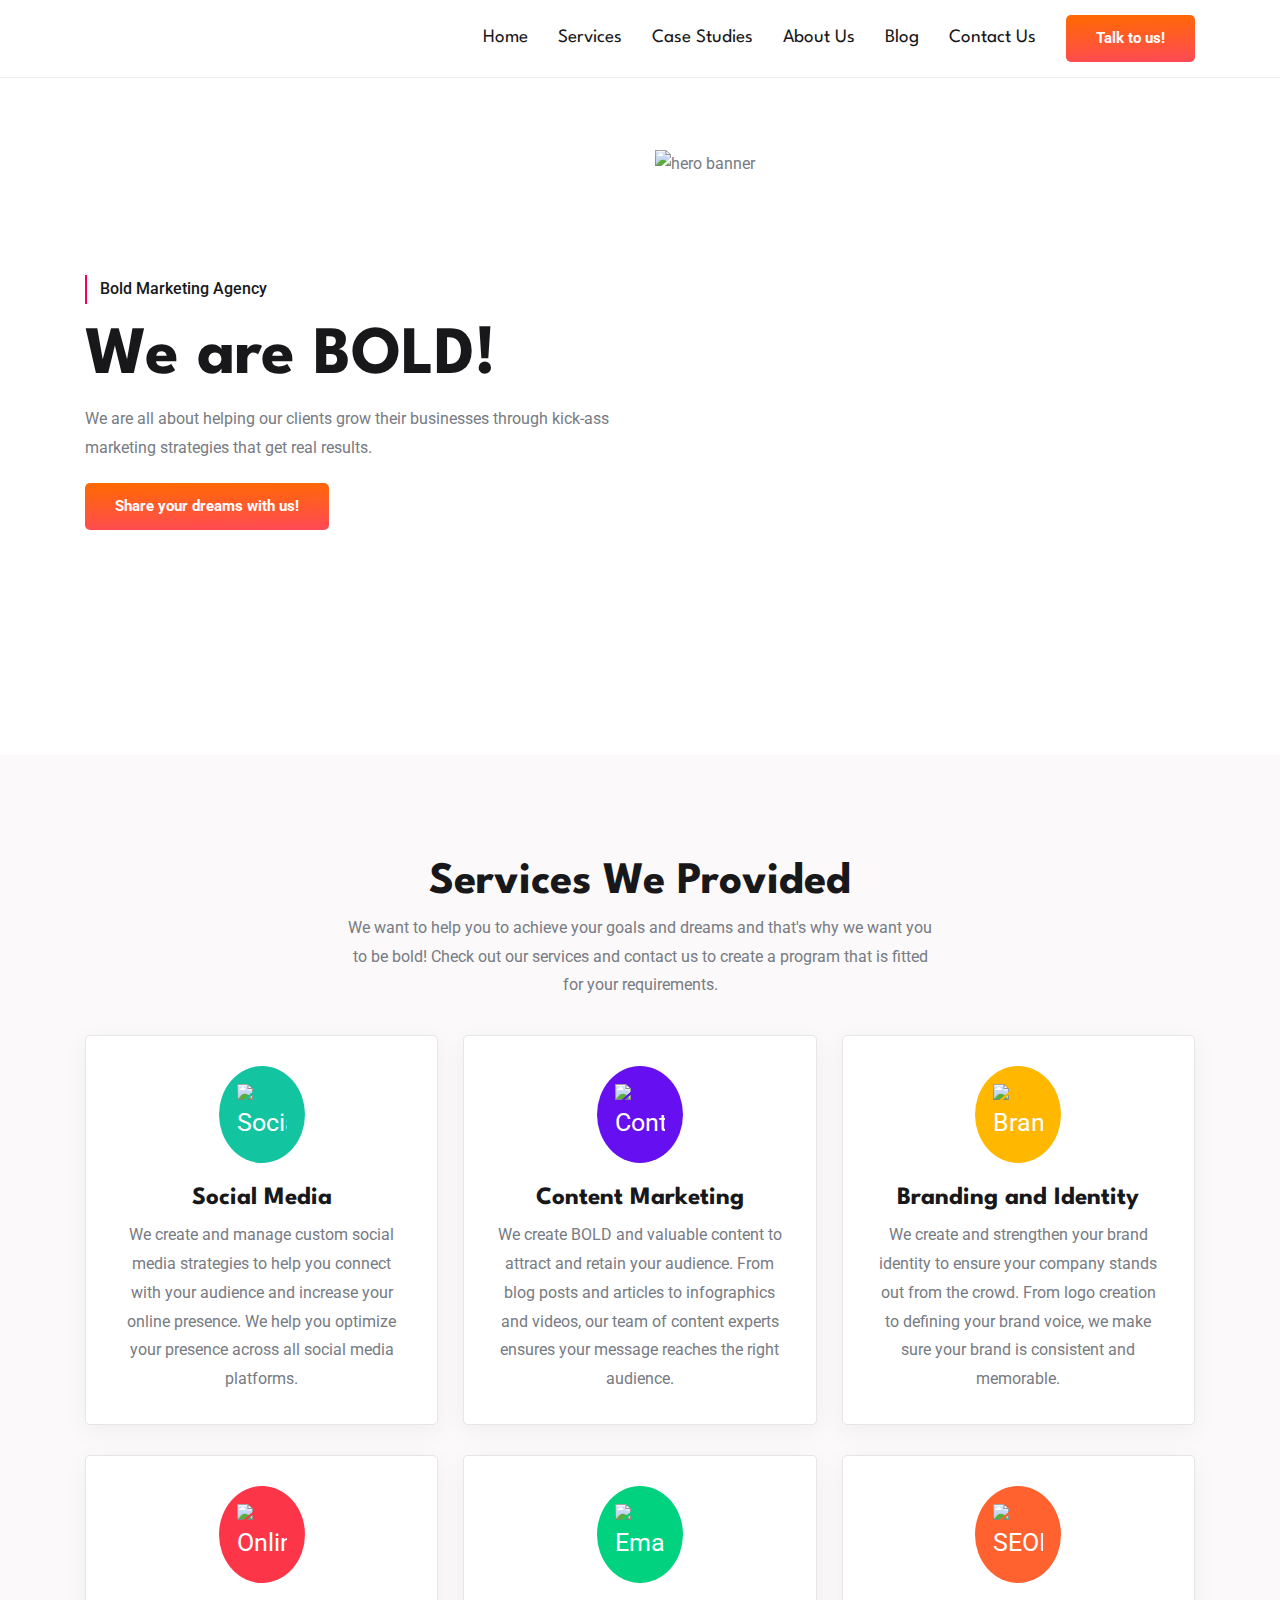
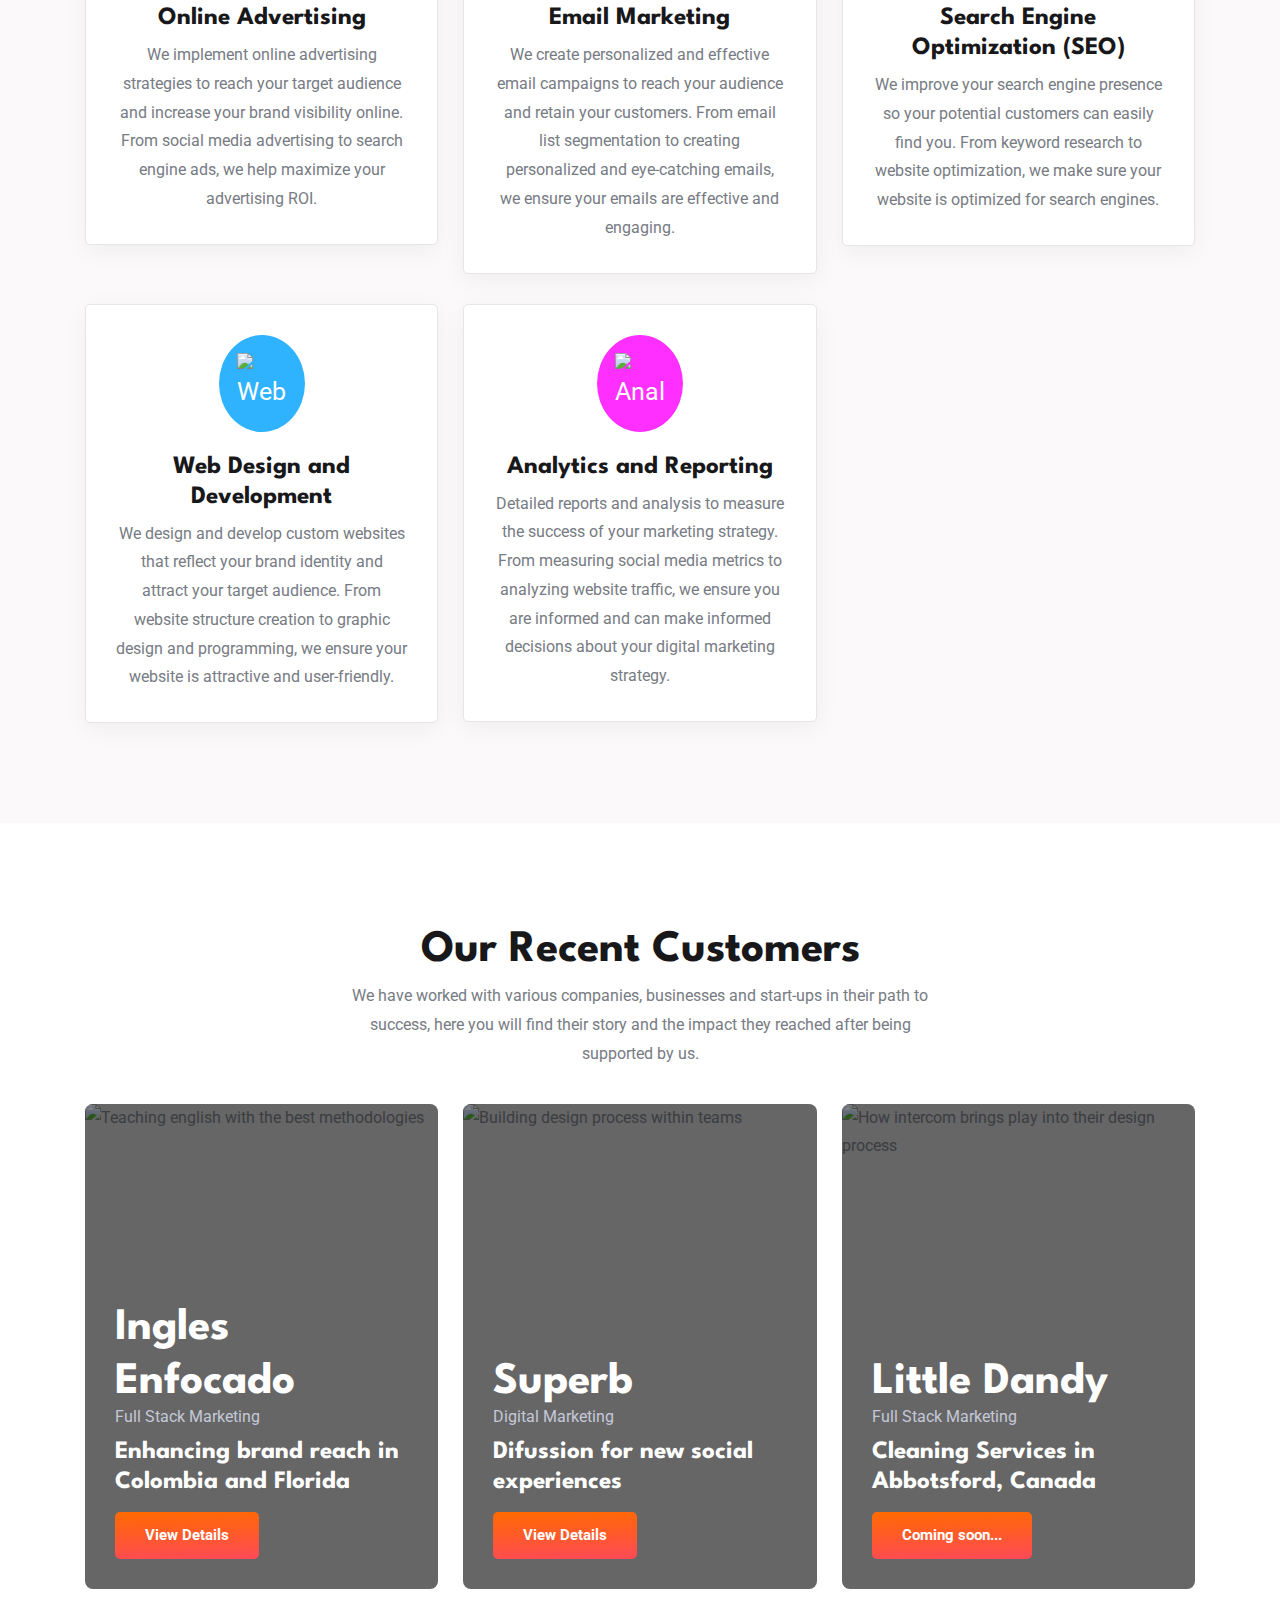
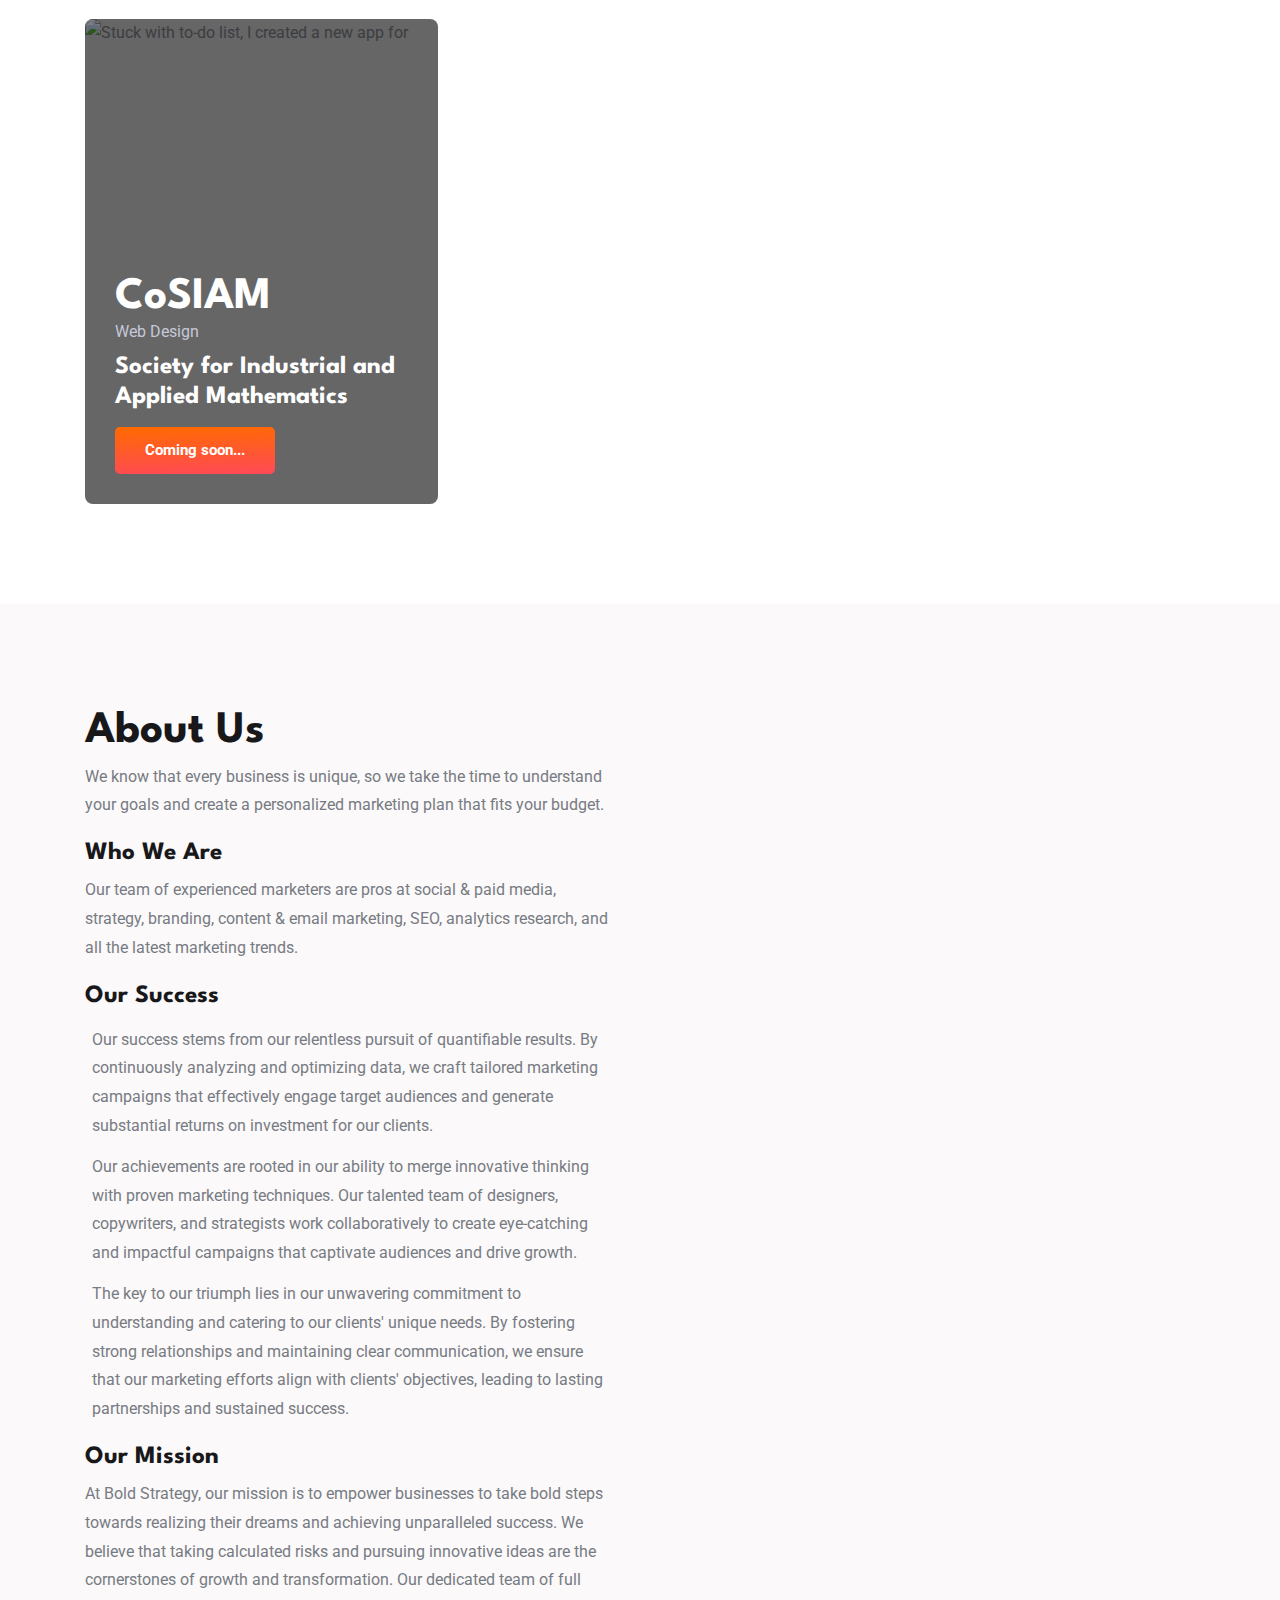
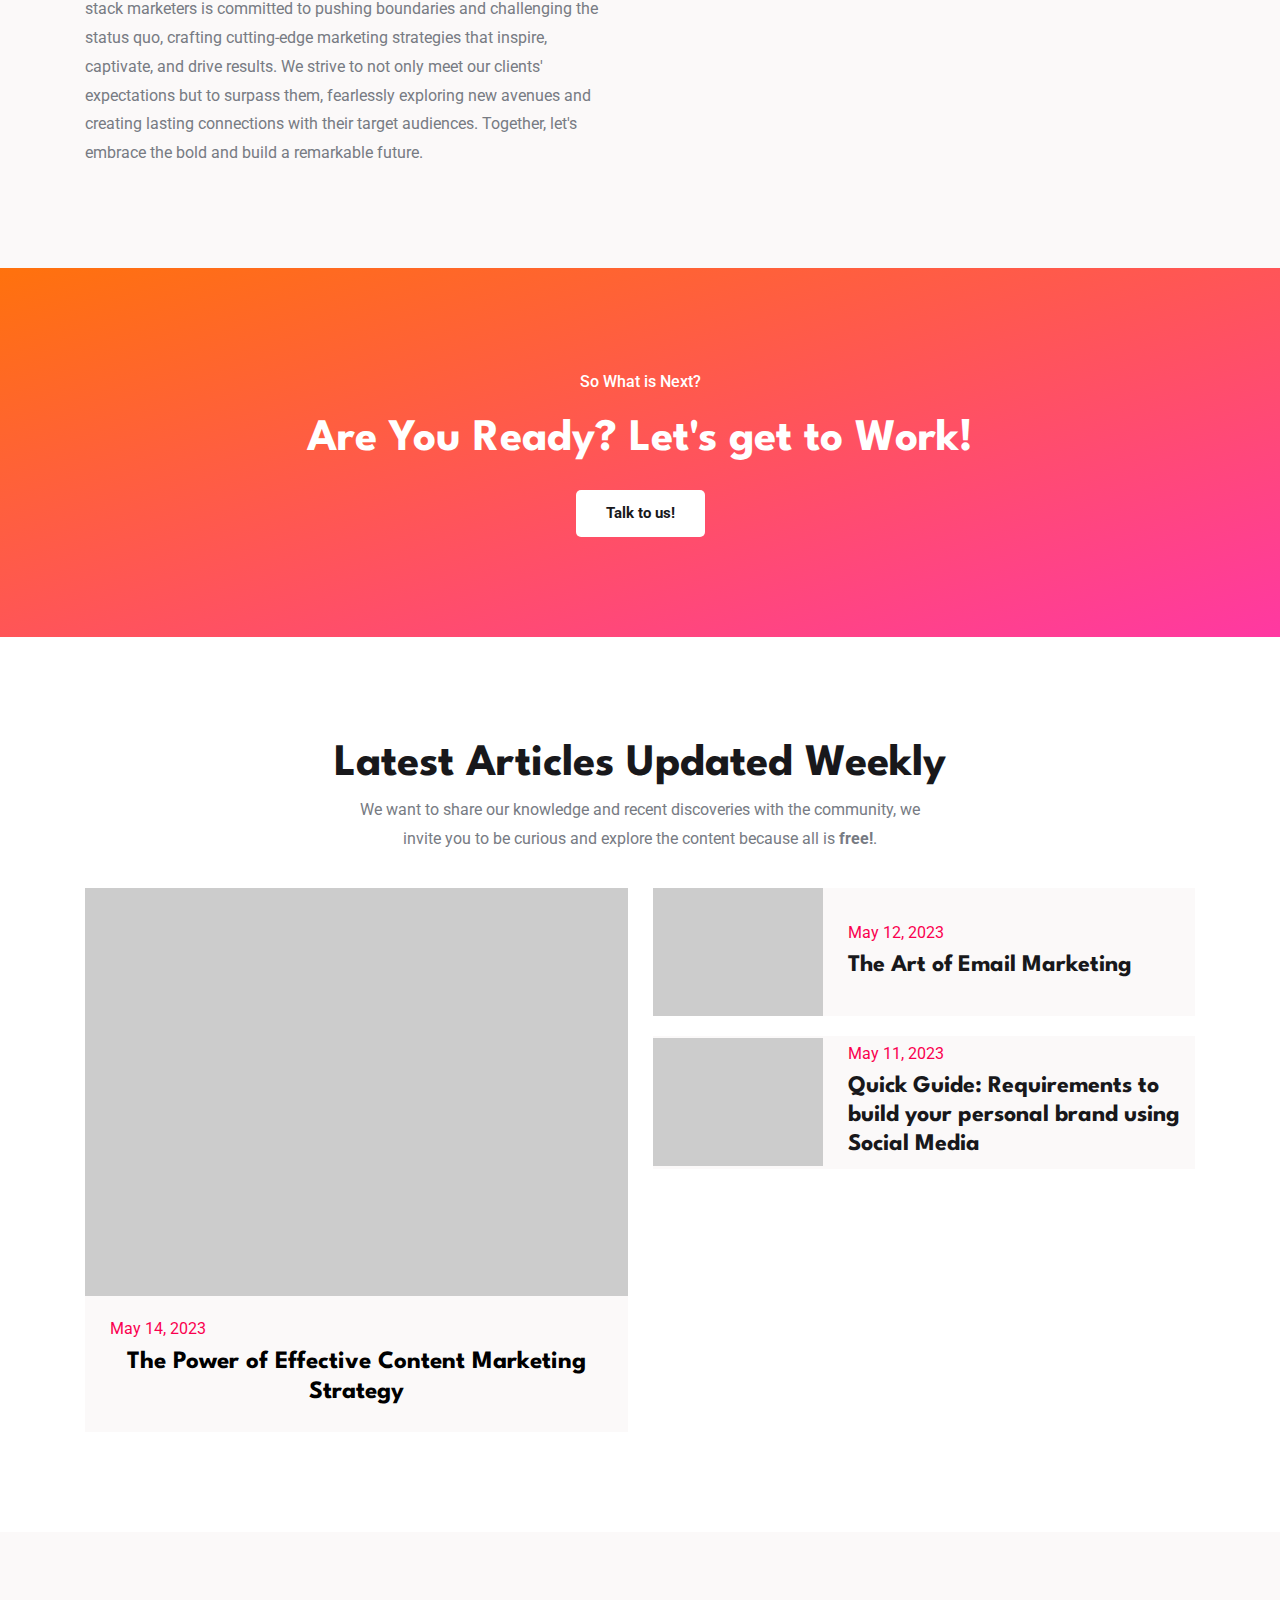
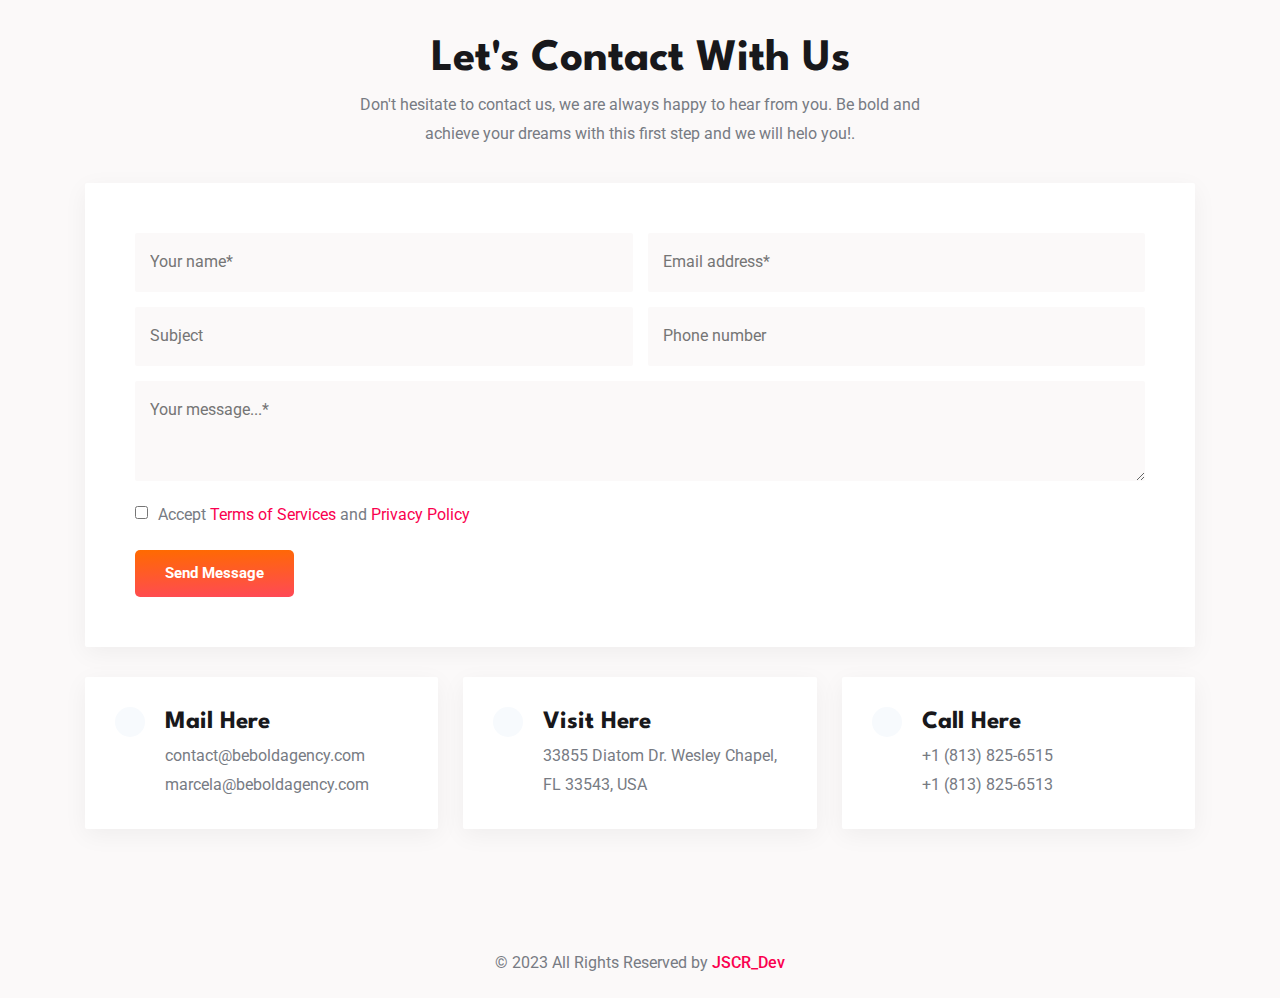
==== commit d78fd0f9: "hotfix" ====
--- a/index.html
+++ b/index.html
@@ -41,10 +41,10 @@
       </a>
 
       
-      <select class="btn btn-primary" id="languageSwitcher">
+      <!-- <select class="btn btn-primary" id="languageSwitcher">
         <option value="en" id="flagUS" role="img" aria-label="US Flag">English 🇺🇸</option>
         <option value="es" id="flagColombia" role="img" aria-label="Colombian Flag">Español 🇨🇴</option>
-      </select>
+      </select> -->
 
       <nav class="navbar container" data-navbar>
         <ul class="navbar-list">
@@ -73,9 +73,9 @@
             <a data-en="Contact Us" data-es="Contacto" href="#contact" class="navbar-link" data-nav-link>Contact Us</a>
           </li>
 
-          <li id="content">
+          <!-- <li id="content">
             <a href="#faq" class="navbar-link" data-nav-link>FAQ</a>
-          </li>
+          </li> -->
 
           <li id="content">
             <a data-en="Talk to us!" data-es="Escríbenos!" href="#contact" class="btn btn-primary">Talk to us!</a>
@@ -121,7 +121,7 @@
           </div>
 
           <figure class="hero-banner">
-            <img src="./assets/images/hero-banner.png" width="720" height="673" alt="hero banner" class="w-100">
+            <img src="./assets/images/HomeBanner.svg" width="720" height="673" alt="hero banner" class="w-100">
           </figure>
 
         </div>
@@ -150,7 +150,8 @@
               <div class="service-card">
 
                 <div class="card-icon" style="background-color: #13c4a1">
-                  <ion-icon name="chatbox"></ion-icon>
+                  <!-- <ion-icon name="chatbox"></ion-icon> -->
+                  <img src="./assets/images/SocialMedia.svg" width="50" height="50" alt="SocialMediaIcon">
                 </div>
 
                 <h3 class="h3">
@@ -168,7 +169,8 @@
               <div class="service-card">
 
                 <div class="card-icon" style="background-color: #6610f2">
-                  <ion-icon name="newspaper-outline"></ion-icon>
+                  <!-- <ion-icon name="newspaper-outline"></ion-icon> -->
+                  <img src="./assets/images/ContentMarketing.svg" width="50" height="50" alt="ContentMarketingIcon">
                 </div>
 
                 <h3 class="h3">
@@ -186,7 +188,8 @@
               <div class="service-card">
 
                 <div class="card-icon" style="background-color: #ffb700">
-                  <ion-icon name="bulb"></ion-icon>
+                  <!-- <ion-icon name="bulb"></ion-icon> -->
+                  <img src="./assets/images/BrandingIdentity.svg" width="50" height="50" alt="BrandingIcon">
                 </div>
 
                 <h3 class="h3">
@@ -204,7 +207,8 @@
               <div class="service-card">
 
                 <div class="card-icon" style="background-color: #fc3549">
-                  <ion-icon name="phone-portrait"></ion-icon>
+                  <!-- <ion-icon name="phone-portrait"></ion-icon> -->
+                  <img src="./assets/images/OnlineAdvertising.svg" width="50" height="50" alt="OnlineAdvertisingIcon">
                 </div>
 
                 <h3 class="h3">
@@ -222,7 +226,8 @@
               <div class="service-card">
 
                 <div class="card-icon" style="background-color: #00d280">
-                  <ion-icon name="archive"></ion-icon>
+                  <!-- <ion-icon name="archive"></ion-icon> -->
+                  <img src="./assets/images/EmailMarketing.svg" width="50" height="50" alt="EmailMarketingIcon">
                 </div>
 
                 <h3 class="h3">
@@ -240,7 +245,8 @@
               <div class="service-card">
 
                 <div class="card-icon" style="background-color: #ff612f">
-                  <ion-icon name="build"></ion-icon>
+                  <!-- <ion-icon name="build"></ion-icon> -->
+                  <img src="./assets/images/SEO.svg" width="50" height="50" alt="SEOIcon">
                 </div>
 
                 <h3 class="h3">
@@ -258,7 +264,8 @@
               <div class="service-card">
 
                 <div class="card-icon" style="background-color: #2fb3ff">
-                  <ion-icon name="desktop-outline"></ion-icon>
+                  <!-- <ion-icon name="desktop-outline"></ion-icon> -->
+                  <img src="./assets/images/WebDesign.svg" width="50" height="50" alt="WebDesignIcon">
                 </div>
 
                 <h3 class="h3">
@@ -276,7 +283,8 @@
               <div class="service-card">
 
                 <div class="card-icon" style="background-color: #ff2fff">
-                  <ion-icon name="bar-chart-outline"></ion-icon>
+                  <!-- <ion-icon name="bar-chart-outline"></ion-icon> -->
+                  <img src="./assets/images/Analytics.svg" width="50" height="50" alt="AnalyticsIcon">
                 </div>
 
                 <h3 class="h3">
@@ -456,19 +464,21 @@
               <div class="project-card">
 
                 <figure class="card-banner img-holder" style="--width: 510; --height: 700;">
-                  <img src="./assets/images/project-1.jpg" width="510" height="700" loading="lazy"
-                    alt="Designing a better cinema experience" class="img-cover">
-                </figure>
-
-                <div class="card-content">
-
-                  <p class="card-subtitle">SEO Optimization</p>
-
-                  <h3 class="h3">
-                    <a href="#" class="card-title">Designing a better cinema experience</a>
-                  </h3>
-
-                  <a href="#" class="btn btn-primary">View Details</a>
+                  <img src="./assets/images/inglesenfocado.png" width="510" height="700" loading="lazy"
+                    alt="Teaching english with the best methodologies" class="img-cover">
+                </figure>
+
+                <div class="card-content">
+                  
+                  <h2 class="h2" style="color:white">Ingles Enfocado</h2>
+
+                  <p class="card-subtitle">Full Stack Marketing</p>
+
+                  <h3 class="h3">
+                    <a href="https://inglesenfocado.com/" target="_blank" class="card-title">Enhancing brand reach in Colombia and Florida</a>
+                  </h3>
+
+                  <a href="https://inglesenfocado.com/" target="_blank" class="btn btn-primary">View Details</a>
 
                 </div>
 
@@ -479,19 +489,21 @@
               <div class="project-card">
 
                 <figure class="card-banner img-holder" style="--width: 510; --height: 700;">
-                  <img src="./assets/images/project-2.jpg" width="510" height="700" loading="lazy"
+                  <img src="./assets/images/superb.jpg" width="510" height="700" loading="lazy"
                     alt="Building design process within teams" class="img-cover">
                 </figure>
 
                 <div class="card-content">
 
+                  <h2 class="h2" style="color:white">Superb</h2>
+
                   <p class="card-subtitle">Digital Marketing</p>
 
                   <h3 class="h3">
-                    <a href="#" class="card-title">Building design process within teams</a>
-                  </h3>
-
-                  <a href="#" class="btn btn-primary">View Details</a>
+                    <a href="https://www.instagram.com/superbteam_of/" target="_blank" class="card-title">Difussion for new social experiences</a>
+                  </h3>
+
+                  <a href="https://www.instagram.com/superbteam_of/" target="_blank" class="btn btn-primary">View Details</a>
 
                 </div>
 
@@ -502,19 +514,21 @@
               <div class="project-card">
 
                 <figure class="card-banner img-holder" style="--width: 510; --height: 700;">
-                  <img src="./assets/images/project-3.jpg" width="510" height="700" loading="lazy"
+                  <img src="./assets/images/littledandy.jpg" width="510" height="700" loading="lazy"
                     alt="How intercom brings play into their design process" class="img-cover">
                 </figure>
 
                 <div class="card-content">
 
-                  <p class="card-subtitle">Keyword Targeting</p>
-
-                  <h3 class="h3">
-                    <a href="#" class="card-title">How intercom brings play into their design process</a>
-                  </h3>
-
-                  <a href="#" class="btn btn-primary">View Details</a>
+                  <h2 class="h2" style="color:white">Little Dandy</h2>
+
+                  <p class="card-subtitle">Full Stack Marketing</p>
+
+                  <h3 class="h3">
+                    <a href="#" class="card-title">Cleaning Services in Abbotsford, Canada</a>
+                  </h3>
+
+                  <a href="#" class="btn btn-primary">Coming soon...</a>
 
                 </div>
 
@@ -525,49 +539,29 @@
               <div class="project-card">
 
                 <figure class="card-banner img-holder" style="--width: 510; --height: 700;">
-                  <img src="./assets/images/project-4.jpg" width="510" height="700" loading="lazy"
+                  <img src="./assets/images/CoSIAM.jpg" width="510" height="700" loading="lazy"
                     alt="Stuck with to-do list, I created a new app for" class="img-cover">
                 </figure>
 
                 <div class="card-content">
 
-                  <p class="card-subtitle">Email Marketing</p>
-
-                  <h3 class="h3">
-                    <a href="#" class="card-title">Stuck with to-do list, I created a new app for</a>
-                  </h3>
-
-                  <a href="#" class="btn btn-primary">View Details</a>
-
-                </div>
-
-              </div>
-            </li>
-
-            <li>
-              <div class="project-card">
-
-                <figure class="card-banner img-holder" style="--width: 510; --height: 700;">
-                  <img src="./assets/images/project-5.jpg" width="510" height="700" loading="lazy"
-                    alt="Examples of different types of sprints" class="img-cover">
-                </figure>
-
-                <div class="card-content">
-
-                  <p class="card-subtitle">Marketing & Reporting</p>
-
-                  <h3 class="h3">
-                    <a href="#" class="card-title">Examples of different types of sprints</a>
-                  </h3>
-
-                  <a href="#" class="btn btn-primary">View Details</a>
-
-                </div>
-
-              </div>
-            </li>
-
-            <li>
+                  <h2 class="h2" style="color:white">CoSIAM</h2>
+
+                  <p class="card-subtitle">Web Design</p>
+
+                  <h3 class="h3">
+                    <a href="#" class="card-title">Society for Industrial and Applied Mathematics</a>
+                  </h3>
+
+                  <a href="#" class="btn btn-primary">Coming soon...</a>
+
+                </div>
+
+              </div>
+            </li>
+
+
+            <!-- <li>
               <div class="project-card">
 
                 <figure class="card-banner img-holder" style="--width: 510; --height: 700;">
@@ -588,7 +582,7 @@
                 </div>
 
               </div>
-            </li>
+            </li> -->
 
           </ul>
 
@@ -606,14 +600,14 @@
       <section class="section about" id="about" aria-label="about">
         <div class="container">
 
-          <div class="about-banner img-holder" style="--width: 720; --height: 960;">
+          <!-- <div class="about-banner img-holder" style="--width: 720; --height: 960;">
             <img src="./assets/images/about-banner.jpg" width="720" height="960" loading="lazy" alt="about banner"
               class="img-cover">
 
             <button class="play-btn" aria-label="Play video">
               <ion-icon name="play" aria-hidden="true"></ion-icon>
             </button>
-          </div>
+          </div> -->
 
           <div class="about-content">
 
@@ -713,7 +707,7 @@
               <div class="blog-card">
 
                 <figure class="card-banner img-holder" style="--width: 860; --height: 646;">
-                  <img src="./assets/images/blog-1.jpg" width="860" height="646" loading="lazy"
+                  <img src="./assets/images/Blog_ContentMarketing.png" width="860" height="646" loading="lazy"
                     alt="How to Become a Successful Entry Level UX Designer" class="img-cover">
                 </figure>
 
@@ -722,7 +716,9 @@
                   <time class="time" datetime="2022-06-16">May 14, 2023</time>
 
                   <h3 class="h3">
-                    <a href="#" class="card-title">How to Become a Successful Entrepreneur: my history as Founder</a>
+                    <button onclick=" location.href='./Blogs/ContentMarketing.html' " type="button">
+                      <a onclick=" location.href='./Blogs/ContentMarketing.html' " class="card-title">The Power of Effective Content Marketing Strategy</a>
+                    </button>
                   </h3>
 
                 </div>
@@ -734,7 +730,7 @@
               <div class="blog-card grid">
 
                 <figure class="card-banner img-holder" style="--width: 860; --height: 646;">
-                  <img src="./assets/images/blog-2.jpg" width="860" height="646" loading="lazy"
+                  <img src="./assets/images/Blog_EmailMarketing.png" width="860" height="646" loading="lazy"
                     alt="2022 Local SEO Success: The Year of Everywhere" class="img-cover">
                 </figure>
 
@@ -743,7 +739,9 @@
                   <time class="time" datetime="2022-06-16">May 12, 2023</time>
 
                   <h3 class="h3">
-                    <a href="#" class="card-title">2023 Local Empowerment in FLorida: The Year of a New Beginning</a>
+                    <button onclick=" location.href='./Blogs/ArtOfEmailMarketing.html' " type="button"></button>
+                      <a onclick=" location.href='./Blogs/ArtOfEmailMarketing.html' " href="#" class="card-title">The Art of Email Marketing</a>
+                    </button>
                   </h3>
 
                 </div>
@@ -755,7 +753,7 @@
               <div class="blog-card grid">
 
                 <figure class="card-banner img-holder" style="--width: 860; --height: 646;">
-                  <img src="./assets/images/blog-3.jpg" width="860" height="646" loading="lazy"
+                  <img src="./assets/images/Blog_SocialMedia.png" width="860" height="646" loading="lazy"
                     alt="The Guide to Running a Client Discovery Process" class="img-cover">
                 </figure>
 
@@ -764,7 +762,9 @@
                   <time class="time" datetime="2022-06-16">May 11, 2023</time>
 
                   <h3 class="h3">
-                    <a href="#" class="card-title">The Guide to Running a Creative Design Thinking Process</a>
+                    <button onclick=" location.href='./Blogs/PotentialSocialMedia.html' " type="button"></button>
+                      <a onclick=" location.href='./Blogs/PotentialSocialMedia.html' " href="#" class="card-title">Quick Guide: Requirements to build your personal brand using Social Media</a>
+                    </button>
                   </h3>
 
                 </div>
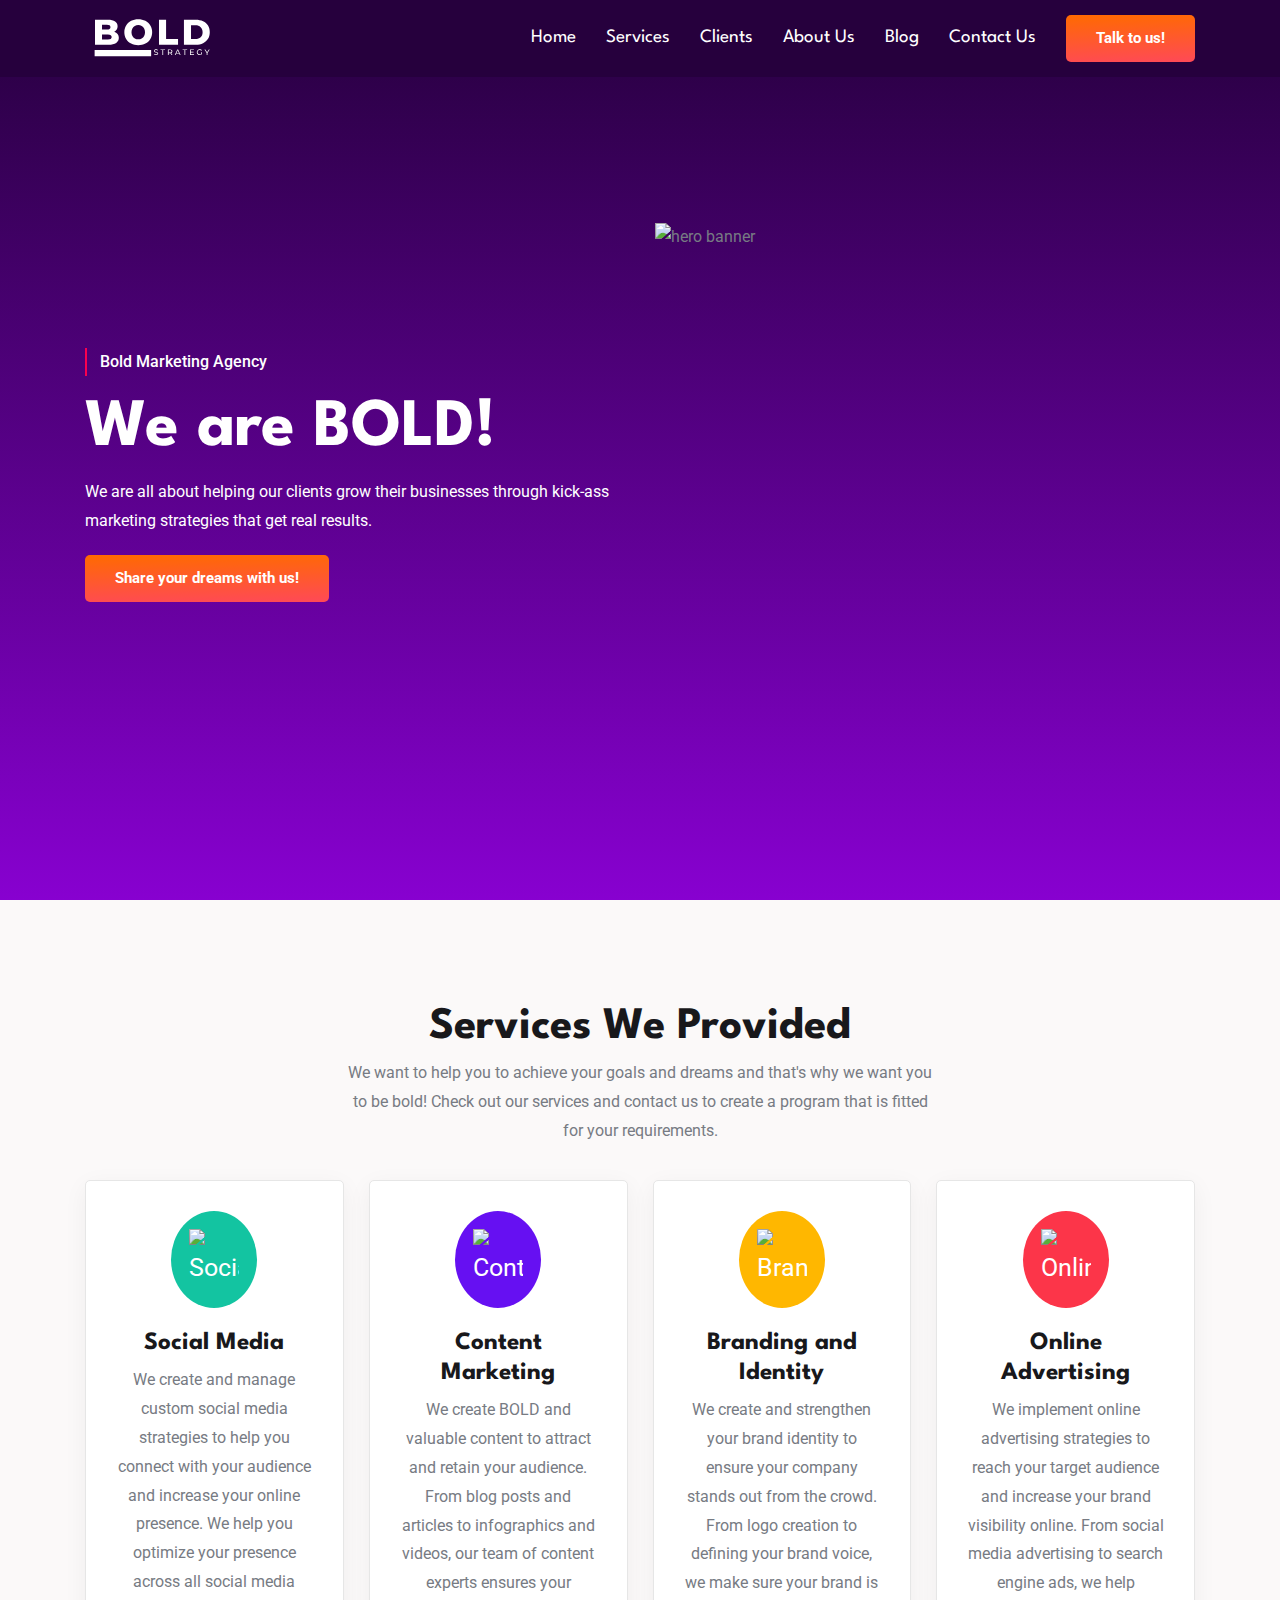
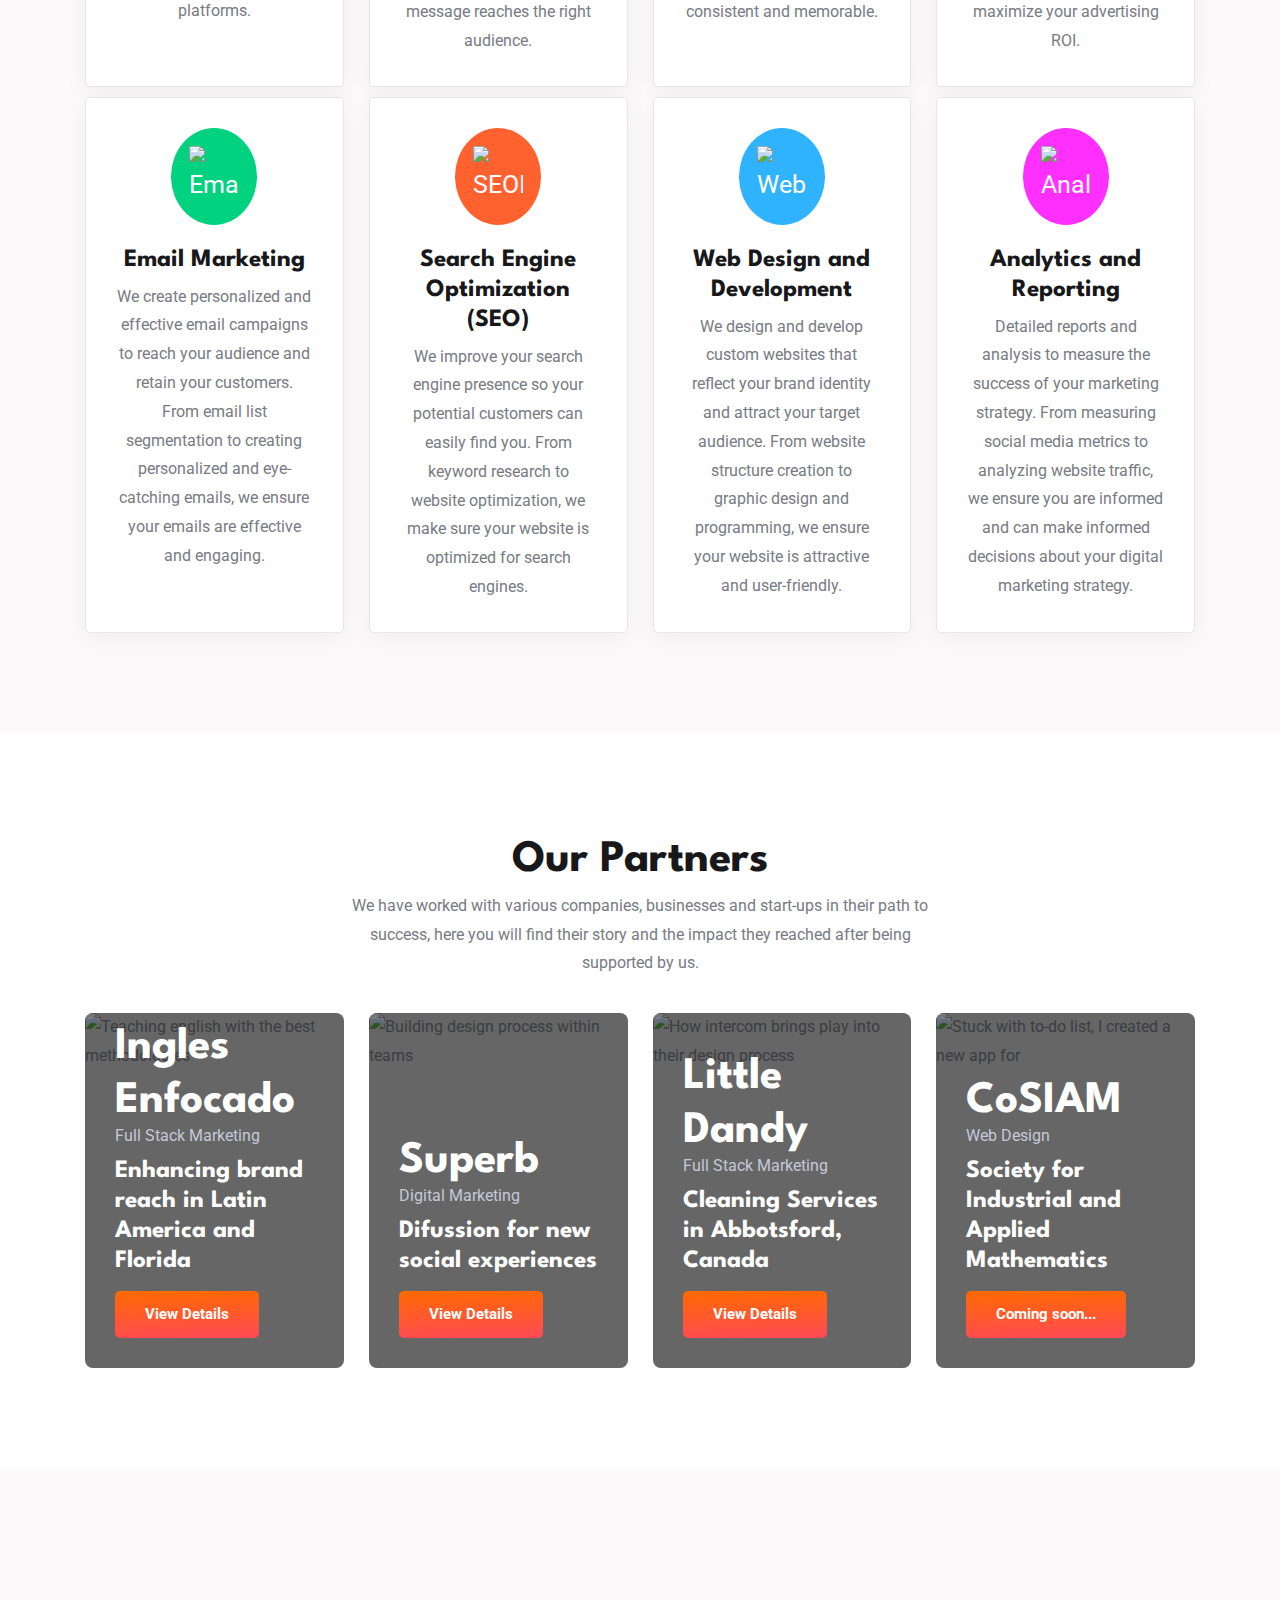
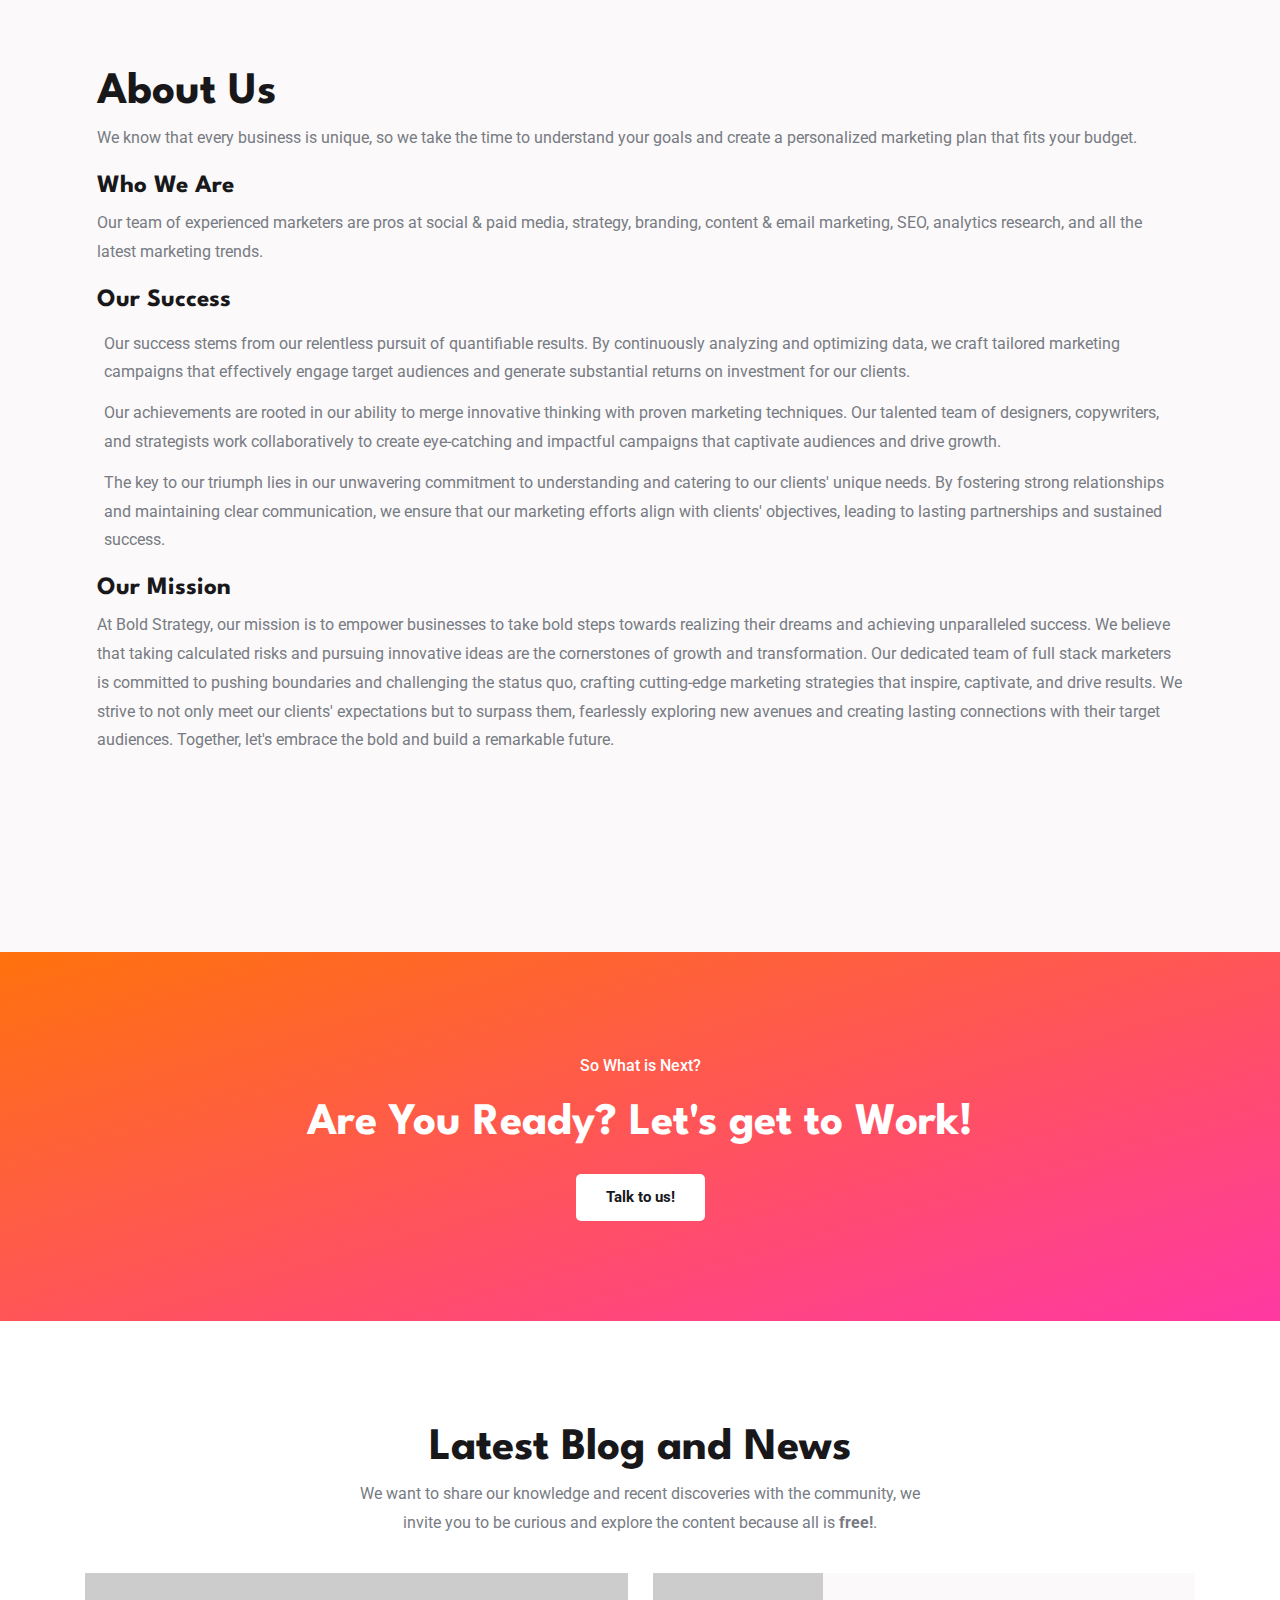
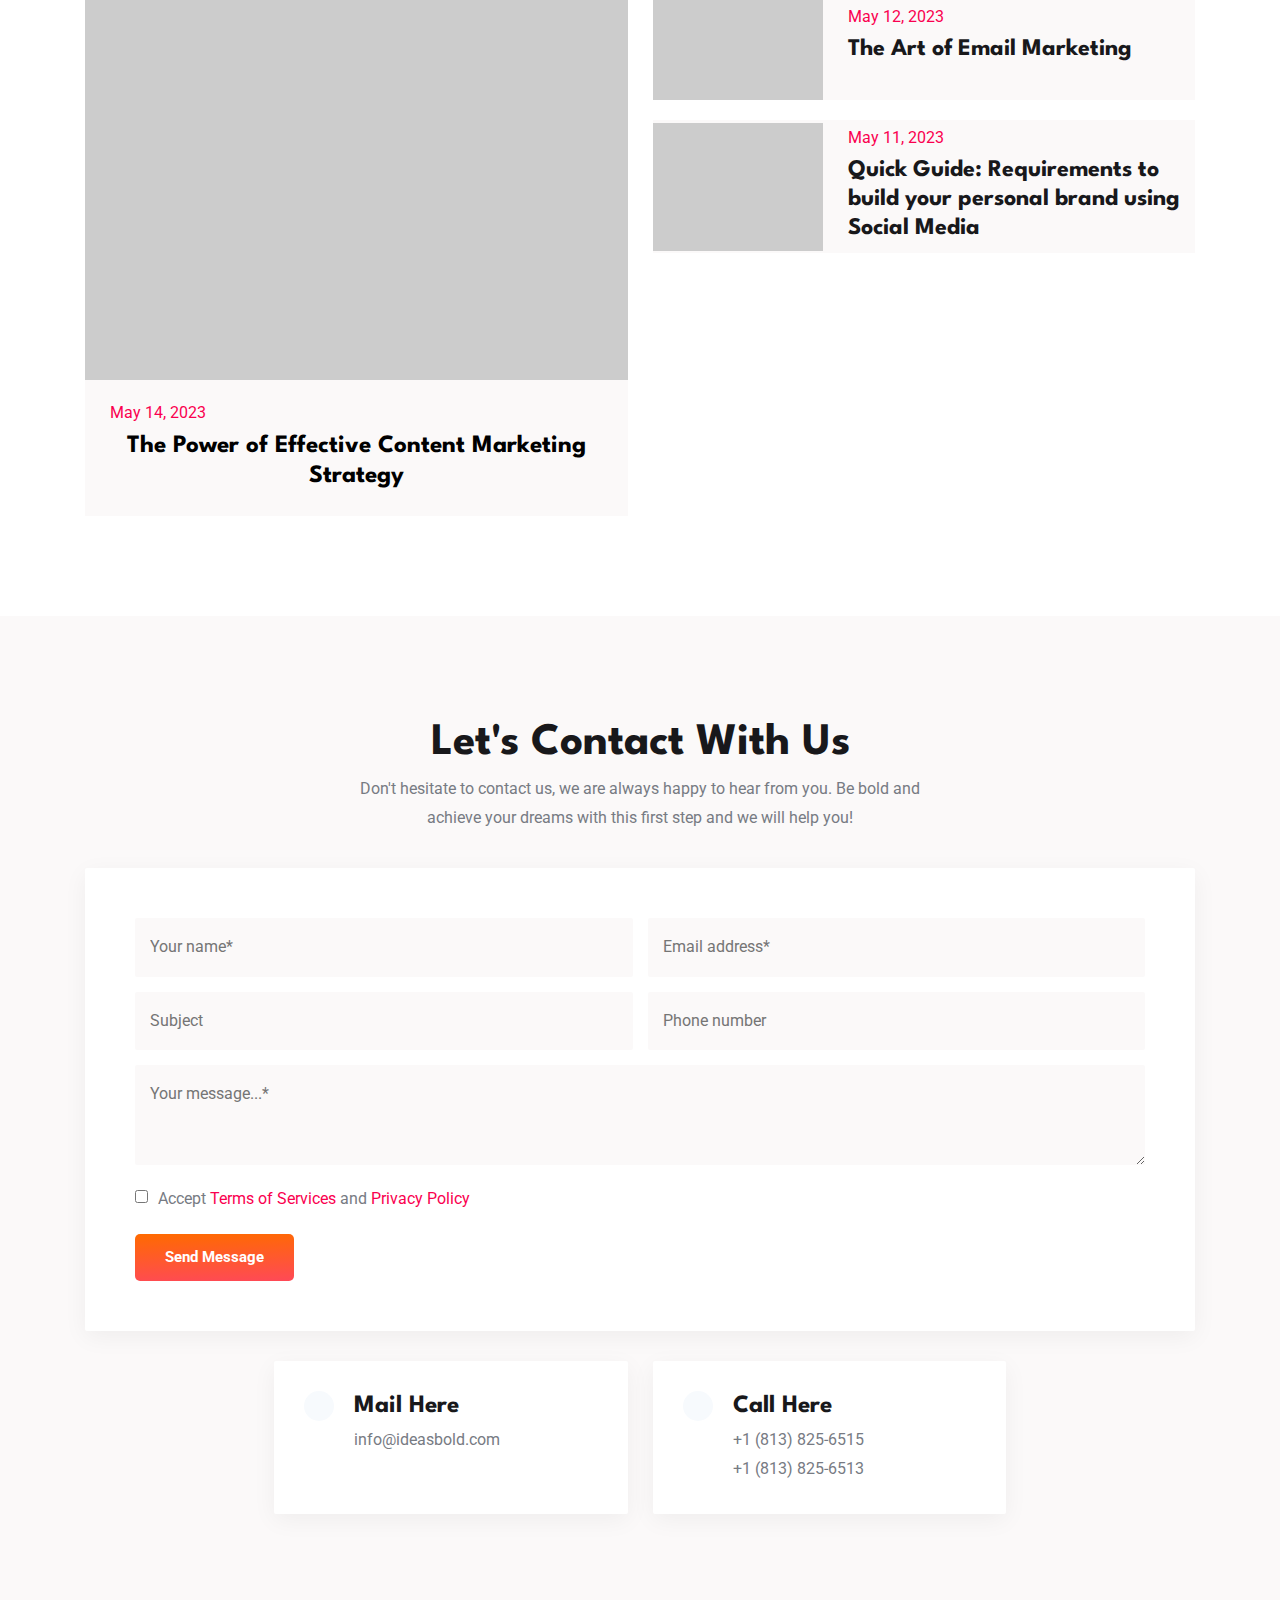
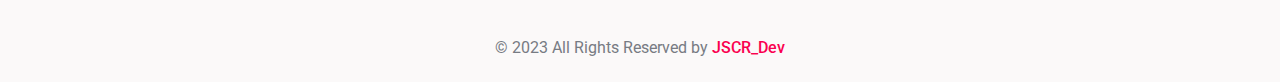
==== commit 858e9c59: "Colors changed" ====
--- a/index.html
+++ b/index.html
@@ -37,7 +37,7 @@
     <div class="container">
 
       <a href="#" class="logo">
-        <img src="./assets/images/logo.svg" alt="">
+        <img src="./assets/images/whitelogo.svg" alt="">
       </a>
 
       
@@ -58,7 +58,7 @@
           </li>
 
           <li id="content">
-            <a data-en="Case Studies" data-es="Casos de Estudio" href="#project" class="navbar-link" data-nav-link>Case Studies</a>
+            <a data-en="Case Studies" data-es="Casos de Estudio" href="#project" class="navbar-link" data-nav-link>Clients</a>
           </li>
 
           <li id="content">
@@ -452,7 +452,7 @@
       <section class="section project" id="project" aria-label="project">
         <div class="container">
 
-          <h2 class="h2 section-title">Our Recent Customers</h2>
+          <h2 class="h2 section-title">Our Partners</h2>
 
           <p class="section-text">
             We have worked with various companies, businesses and start-ups in their path to success, here you will find their story and the impact they reached after being supported by us.
@@ -475,7 +475,7 @@
                   <p class="card-subtitle">Full Stack Marketing</p>
 
                   <h3 class="h3">
-                    <a href="https://inglesenfocado.com/" target="_blank" class="card-title">Enhancing brand reach in Colombia and Florida</a>
+                    <a href="https://inglesenfocado.com/" target="_blank" class="card-title">Enhancing brand reach in Latin America and Florida</a>
                   </h3>
 
                   <a href="https://inglesenfocado.com/" target="_blank" class="btn btn-primary">View Details</a>
@@ -525,10 +525,10 @@
                   <p class="card-subtitle">Full Stack Marketing</p>
 
                   <h3 class="h3">
-                    <a href="#" class="card-title">Cleaning Services in Abbotsford, Canada</a>
-                  </h3>
-
-                  <a href="#" class="btn btn-primary">Coming soon...</a>
+                    <a href="https://dandydetailing.netlify.app" target="_blank" class="card-title">Cleaning Services in Abbotsford, Canada</a>
+                  </h3>
+
+                  <a href="https://dandydetailing.netlify.app" target="_blank" class="btn btn-primary">View Details</a>
 
                 </div>
 
@@ -598,7 +598,7 @@
       -->
 
       <section class="section about" id="about" aria-label="about">
-        <div class="container">
+        <div class="margin">
 
           <!-- <div class="about-banner img-holder" style="--width: 720; --height: 960;">
             <img src="./assets/images/about-banner.jpg" width="720" height="960" loading="lazy" alt="about banner"
@@ -695,7 +695,7 @@
       <section class="section blog" id="blog" aria-label="blog">
         <div class="container">
 
-          <h2 class="h2 section-title">Latest Articles Updated Weekly</h2>
+          <h2 class="h2 section-title">Latest Blog and News</h2>
 
           <p class="section-text">
             We want to share our knowledge and recent discoveries with the community, we invite you to be curious and explore the content because all is <strong>free!</strong>.
@@ -833,7 +833,7 @@
           <h2 class="h2 section-title">Let's Contact With Us</h2>
 
           <p class="section-text">
-            Don't hesitate to contact us, we are always happy to hear from you. Be bold and achieve your dreams with this first step and we will helo you!.
+            Don't hesitate to contact us, we are always happy to hear from you. Be bold and achieve your dreams with this first step and we will help you!
           </p>
 
           <form action="" class="contact-form">
@@ -880,15 +880,14 @@
 
                   <h3 class="h3 card-title">Mail Here</h3>
 
-                  <a href="mailto:contact@beboldagency.com" class="card-link">contact@beboldagency.com</a>
-                  <a href="marcela@beboldagency.com" class="card-link">marcela@beboldagency.com</a>
-
-                </div>
-
-              </div>
-            </li>
-
-            <li class="contact-item">
+                  <a href="mailto:info@ideasbold.com" class="card-link">info@ideasbold.com</a>
+
+                </div>
+
+              </div>
+            </li>
+
+            <!-- <li class="contact-item">
               <div class="contact-card">
 
                 <div class="card-icon">
@@ -907,7 +906,7 @@
                 </div>
 
               </div>
-            </li>
+            </li> -->
 
             <li class="contact-item">
               <div class="contact-card">
@@ -920,8 +919,8 @@
 
                   <h3 class="h3 card-title">Call Here</h3>
 
-                  <a href="tel:+1234567890" class="card-link">+1 (813) 825-6515</a>
-                  <a href="tel:+2414524526" class="card-link">+1 (813) 825-6513</a>
+                  <a href="tel:+18138256515" class="card-link">+1 (813) 825-6515</a>
+                  <a href="tel:+18138256513" class="card-link">+1 (813) 825-6513</a>
 
                 </div>
 
--- a/assets/css/style.css
+++ b/assets/css/style.css
@@ -35,12 +35,15 @@
   --white-1: hsl(0, 0%, 100%);
   --white-2: hsl(0, 14%, 98%);
   --black: hsl(0, 0%, 0%);
+  --dark-purple: hsl(277, 100%, 12%);
+  --light-purple: hsl(279, 99%, 41%); 
 
   /**
    * gradient color
    */
 
   --gradient: linear-gradient(to left top, var(--persian-rose), var(--safety-orange));
+  --gradient-background: linear-gradient(to bottom, hsl(277, 100%, 12%), hsl(279, 99%, 41%));
 
   /**
    * typography
@@ -227,7 +230,12 @@
 
 .grid-list {
   display: grid;
-  gap: 30px;
+  grid-template-columns: repeat(auto-fit, minmax(200px, 1fr));
+  gap: 10px;
+}
+
+.service-card {
+  height: 100%;
 }
 
 .img-holder {
@@ -298,9 +306,9 @@
   top: 0;
   left: 0;
   width: 100%;
-  background-color: var(--white-1);
+  background-color: var(--dark-purple);
   padding-block: 15px;
-  border-block-end: 1px solid var(--cultured);
+  
   z-index: 4;
   transition: var(--transition-1);
 }
@@ -361,7 +369,7 @@
 .navbar.active .navbar-list { opacity: 1; }
 
 .navbar-link {
-  color: var(--eerie-black);
+  color: var(--white-1);
   font-family: var(--ff-league-spartan);
   font-size: var(--fs-4);
   line-height: 1.2;
@@ -381,26 +389,76 @@
   #HEO
 \*-----------------------------------*/
 
+#home {
+  background-image: var(--gradient-background);
+}
+
 .hero {
   padding-block-start: calc(var(--section-padding) + 50px);
   text-align: center;
+  height: 100vh;
+  display: flex;
+  justify-content: center;
+  align-items: center;
 }
 
 .hero-content { margin-block-end: 30px; }
 
 .hero-subtitle {
-  color: var(--eerie-black);
+  color: var(--white-1);
   font-size: var(--fs-5);
   font-weight: var(--fw-500);
 }
 
-.hero-title { margin-block: 12px 8px; }
-
-.hero-text { font-size: var(--fs-5); }
+.hero-title { 
+  color: var(--white-1);
+  margin-block: 12px 8px; 
+}
+
+.hero-text { 
+  color: var(--white-1);
+  font-size: var(--fs-5); 
+}
 
 .hero .btn {
   margin-inline: auto;
   margin-block-start: 20px;
+}
+
+.hero-banner {
+  position: relative;
+  animation: moveSquare 6s linear infinite;
+  -webkit-animation: moveSquare 6s linear infinite;
+}
+
+@keyframes moveSquare {
+  0% {
+    transform: translate(0, 0);
+  }
+  25% {
+    transform: translate(50px, 0);
+    -webkit-transform: translate(50px, 0);
+    -moz-transform: translate(55px, 0);
+    -ms-transform: translate(50px, 0);
+    -o-transform: translate(50px, 0);
+}
+  50% {
+    transform: translate(50px, 50px);
+    -webkit-transform: translate(50px, 50px);
+    -moz-transform: translate(50px, 50px);
+    -ms-transform: translate(50px, 50px);
+    -o-transform: translate(50px, 50px);
+}
+  75% {
+    transform: translate(0, 50px);
+    -webkit-transform: translate(0, 50px);
+    -moz-transform: translate(0, 50px);
+    -ms-transform: translate(0, 50px);
+    -o-transform: translate(0, 50px);
+}
+  100% {
+    transform: translate(0, 0);
+  }
 }
 
 
@@ -704,6 +762,7 @@
 .contact-item { min-width: 100%; }
 
 .contact-card {
+  height: 100%;
   background-color: var(--white-1);
   padding: 20px;
   border-radius: var(--radius-2);
@@ -736,7 +795,9 @@
 
 .contact-card .card-link:is(:hover, :focus) { color: var(--red-crayola); }
 
-
+.margin {
+  margin: 97px;
+}
 
 
 
@@ -816,7 +877,7 @@
   }
 
   .grid-list {
-    grid-template-columns: 1fr 1fr;
+    grid-template-columns: repeat(2, 1fr);
     column-gap: 25px;
   }
 
@@ -968,7 +1029,7 @@
 
   .container { max-width: 960px; }
 
-  .grid-list { grid-template-columns: repeat(3, 1fr); }
+  .grid-list { grid-template-columns: repeat(4, 1fr); }
 
 
 
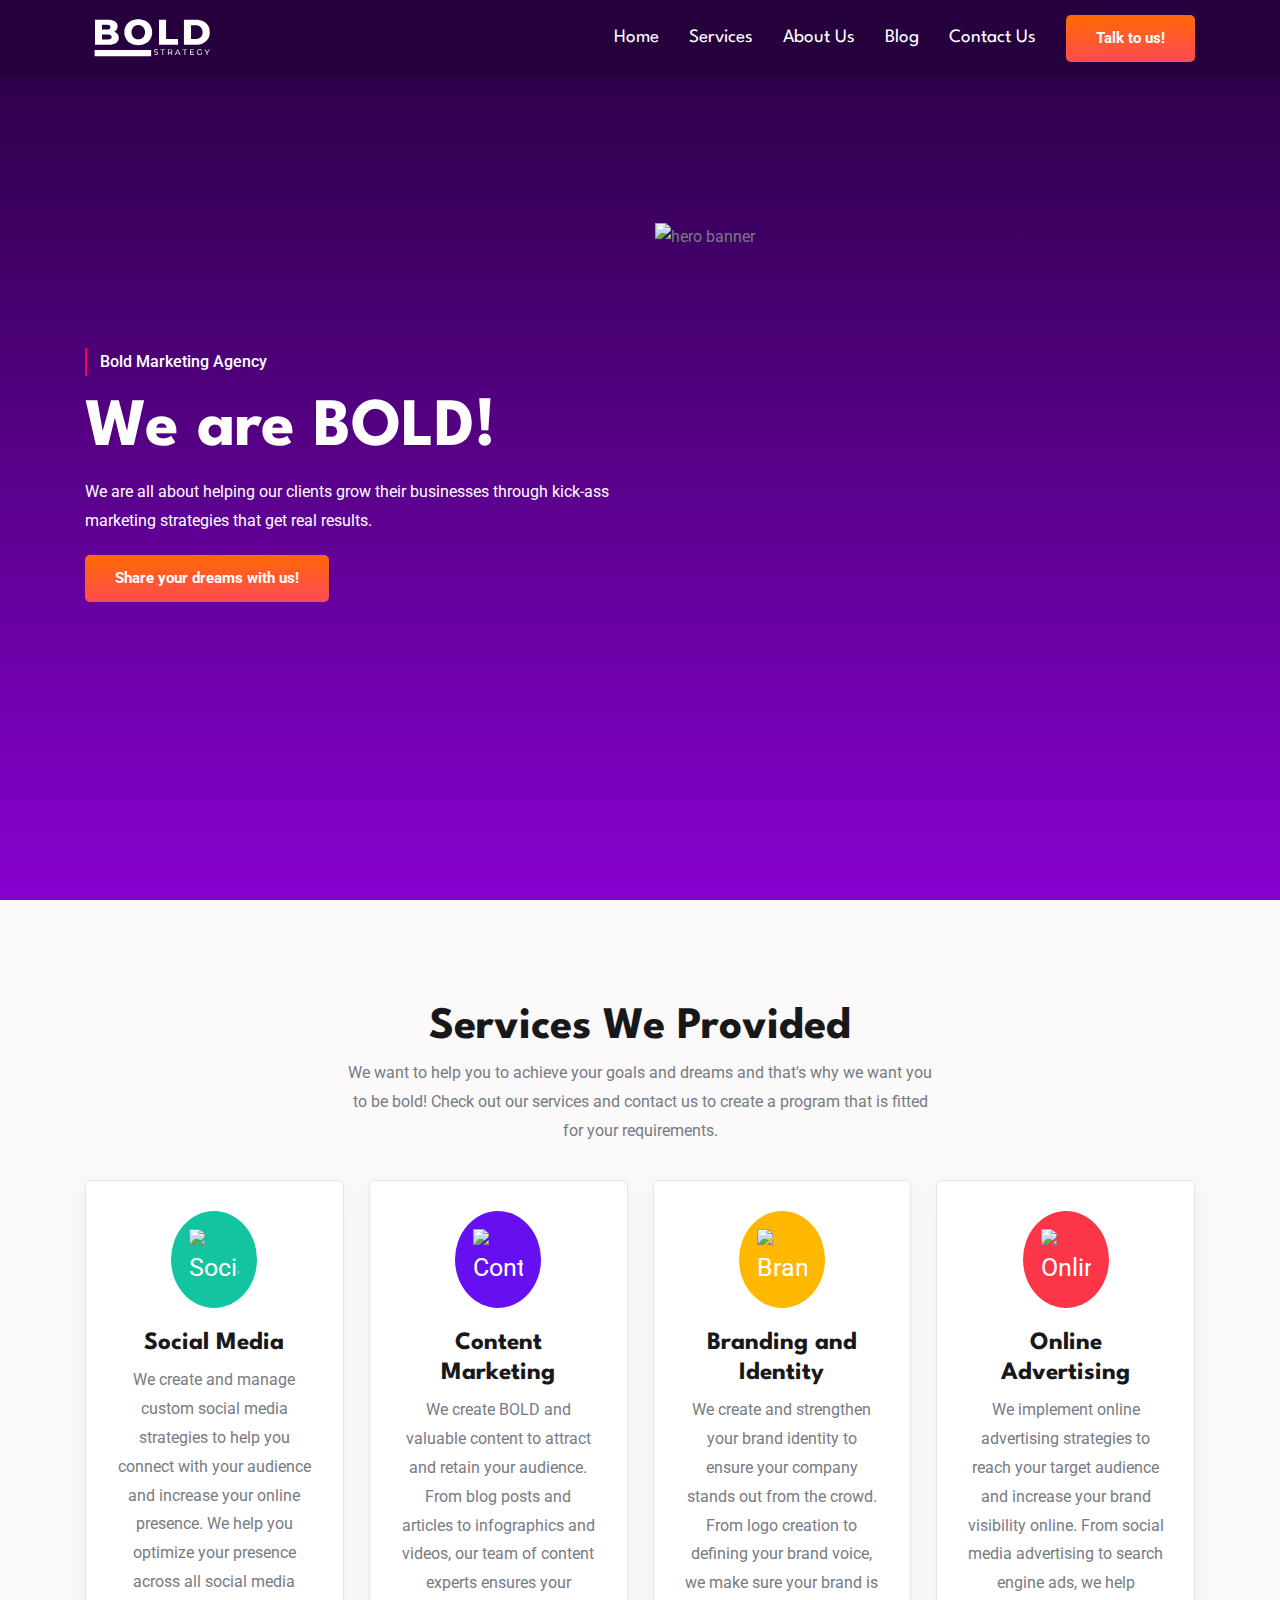
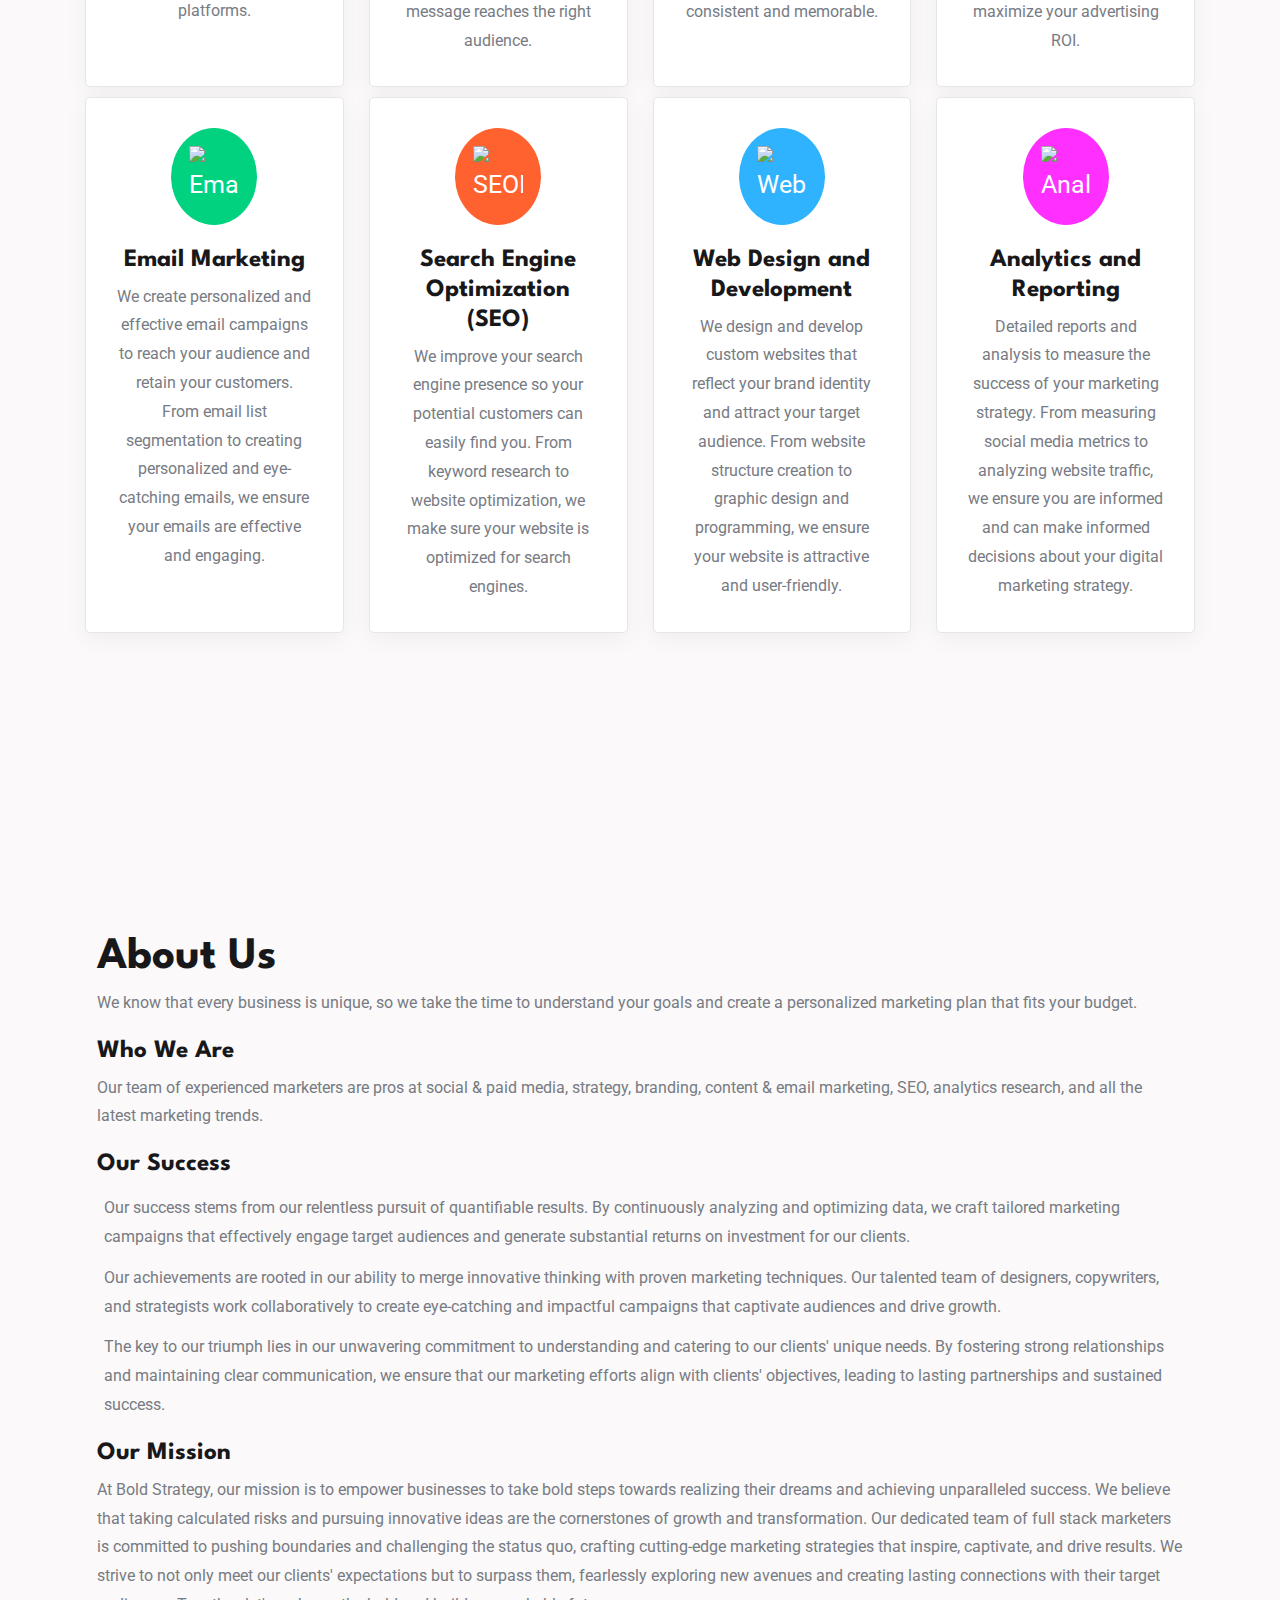
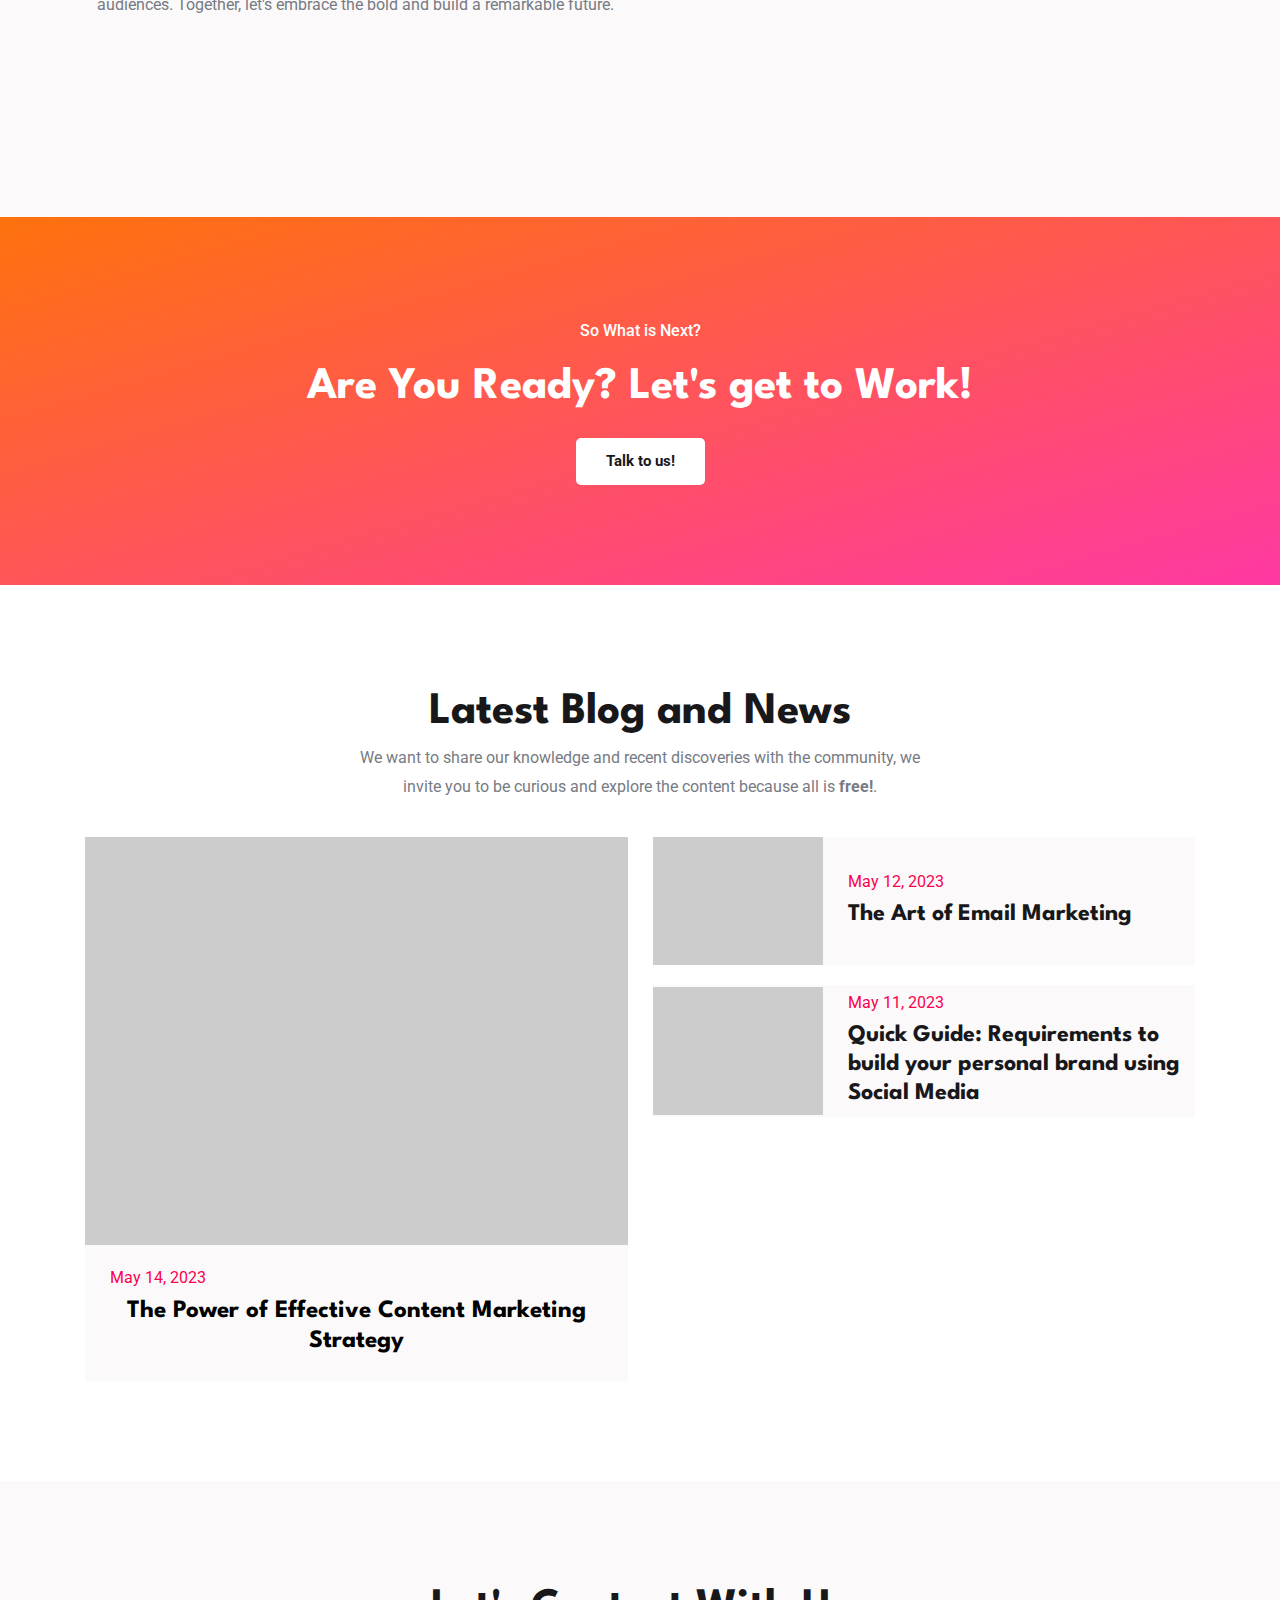
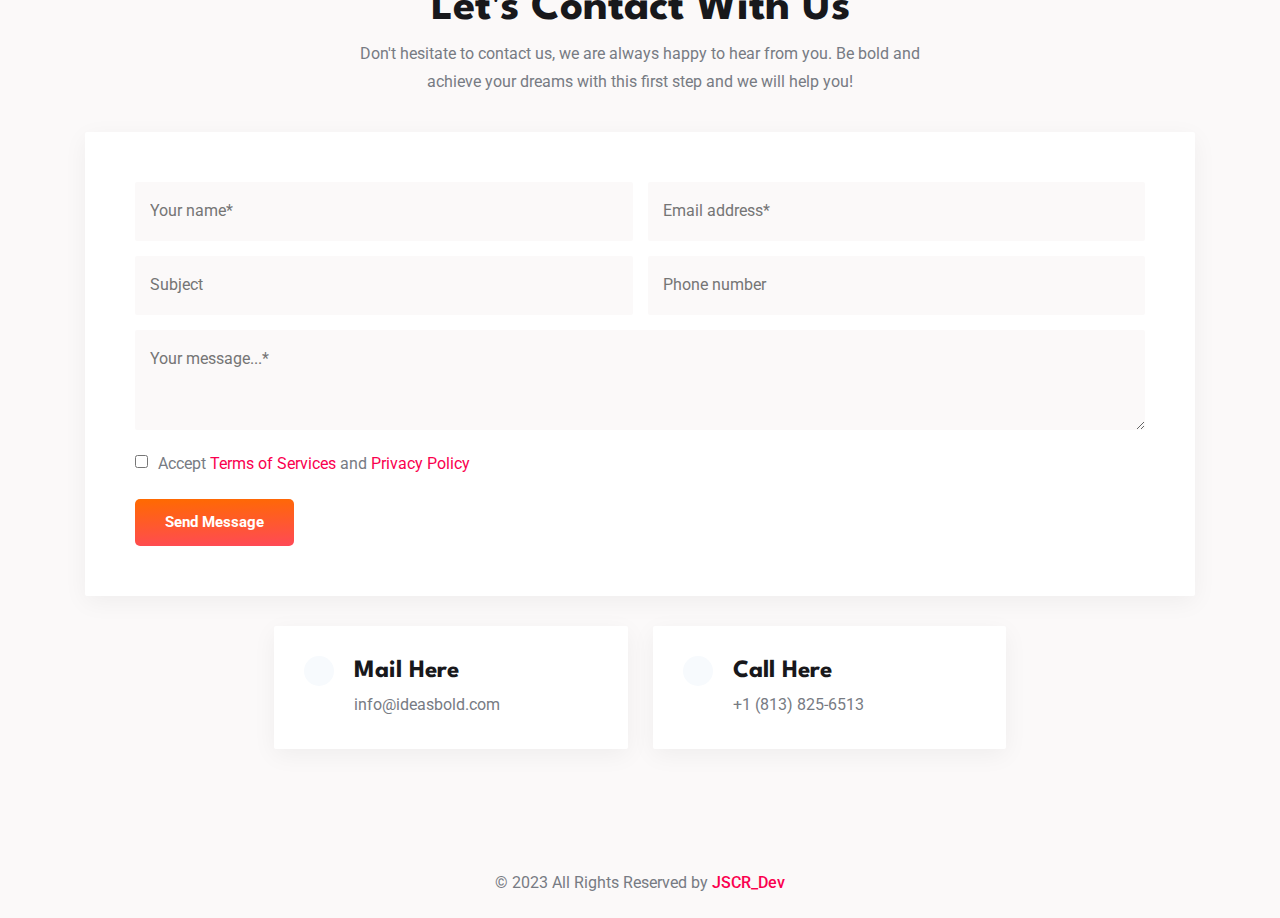
==== commit 78535b44: "Clients removed" ====
--- a/index.html
+++ b/index.html
@@ -57,9 +57,9 @@
             <a data-en="Services" data-es="Servicios" href="#service" class="navbar-link" data-nav-link>Services</a>
           </li>
 
-          <li id="content">
+          <!-- <li id="content">
             <a data-en="Case Studies" data-es="Casos de Estudio" href="#project" class="navbar-link" data-nav-link>Clients</a>
-          </li>
+          </li> -->
 
           <li id="content">
             <a data-en="About Us" data-es="Nosotros" href="#about" class="navbar-link" data-nav-link>About Us</a>
@@ -449,7 +449,7 @@
         - #PROJECT
       -->
 
-      <section class="section project" id="project" aria-label="project">
+      <!-- <section class="section project" id="project" aria-label="project">
         <div class="container">
 
           <h2 class="h2 section-title">Our Partners</h2>
@@ -484,84 +484,10 @@
 
               </div>
             </li>
-
-            <li>
-              <div class="project-card">
-
-                <figure class="card-banner img-holder" style="--width: 510; --height: 700;">
-                  <img src="./assets/images/superb.jpg" width="510" height="700" loading="lazy"
-                    alt="Building design process within teams" class="img-cover">
-                </figure>
-
-                <div class="card-content">
-
-                  <h2 class="h2" style="color:white">Superb</h2>
-
-                  <p class="card-subtitle">Digital Marketing</p>
-
-                  <h3 class="h3">
-                    <a href="https://www.instagram.com/superbteam_of/" target="_blank" class="card-title">Difussion for new social experiences</a>
-                  </h3>
-
-                  <a href="https://www.instagram.com/superbteam_of/" target="_blank" class="btn btn-primary">View Details</a>
-
-                </div>
-
-              </div>
-            </li>
-
-            <li>
-              <div class="project-card">
-
-                <figure class="card-banner img-holder" style="--width: 510; --height: 700;">
-                  <img src="./assets/images/littledandy.jpg" width="510" height="700" loading="lazy"
-                    alt="How intercom brings play into their design process" class="img-cover">
-                </figure>
-
-                <div class="card-content">
-
-                  <h2 class="h2" style="color:white">Little Dandy</h2>
-
-                  <p class="card-subtitle">Full Stack Marketing</p>
-
-                  <h3 class="h3">
-                    <a href="https://dandydetailing.netlify.app" target="_blank" class="card-title">Cleaning Services in Abbotsford, Canada</a>
-                  </h3>
-
-                  <a href="https://dandydetailing.netlify.app" target="_blank" class="btn btn-primary">View Details</a>
-
-                </div>
-
-              </div>
-            </li>
-
-            <li>
-              <div class="project-card">
-
-                <figure class="card-banner img-holder" style="--width: 510; --height: 700;">
-                  <img src="./assets/images/CoSIAM.jpg" width="510" height="700" loading="lazy"
-                    alt="Stuck with to-do list, I created a new app for" class="img-cover">
-                </figure>
-
-                <div class="card-content">
-
-                  <h2 class="h2" style="color:white">CoSIAM</h2>
-
-                  <p class="card-subtitle">Web Design</p>
-
-                  <h3 class="h3">
-                    <a href="#" class="card-title">Society for Industrial and Applied Mathematics</a>
-                  </h3>
-
-                  <a href="#" class="btn btn-primary">Coming soon...</a>
-
-                </div>
-
-              </div>
-            </li>
-
-
-            <!-- <li>
+          
+
+
+            <li>
               <div class="project-card">
 
                 <figure class="card-banner img-holder" style="--width: 510; --height: 700;">
@@ -582,12 +508,11 @@
                 </div>
 
               </div>
-            </li> -->
-
+            </li> 
           </ul>
 
         </div>
-      </section>
+      </section> -->
 
 
 
@@ -917,9 +842,7 @@
 
                 <div class="card-content">
 
-                  <h3 class="h3 card-title">Call Here</h3>
-
-                  <a href="tel:+18138256515" class="card-link">+1 (813) 825-6515</a>
+                  <h3 class="h3 card-title">Call Here</h3>          
                   <a href="tel:+18138256513" class="card-link">+1 (813) 825-6513</a>
 
                 </div>
